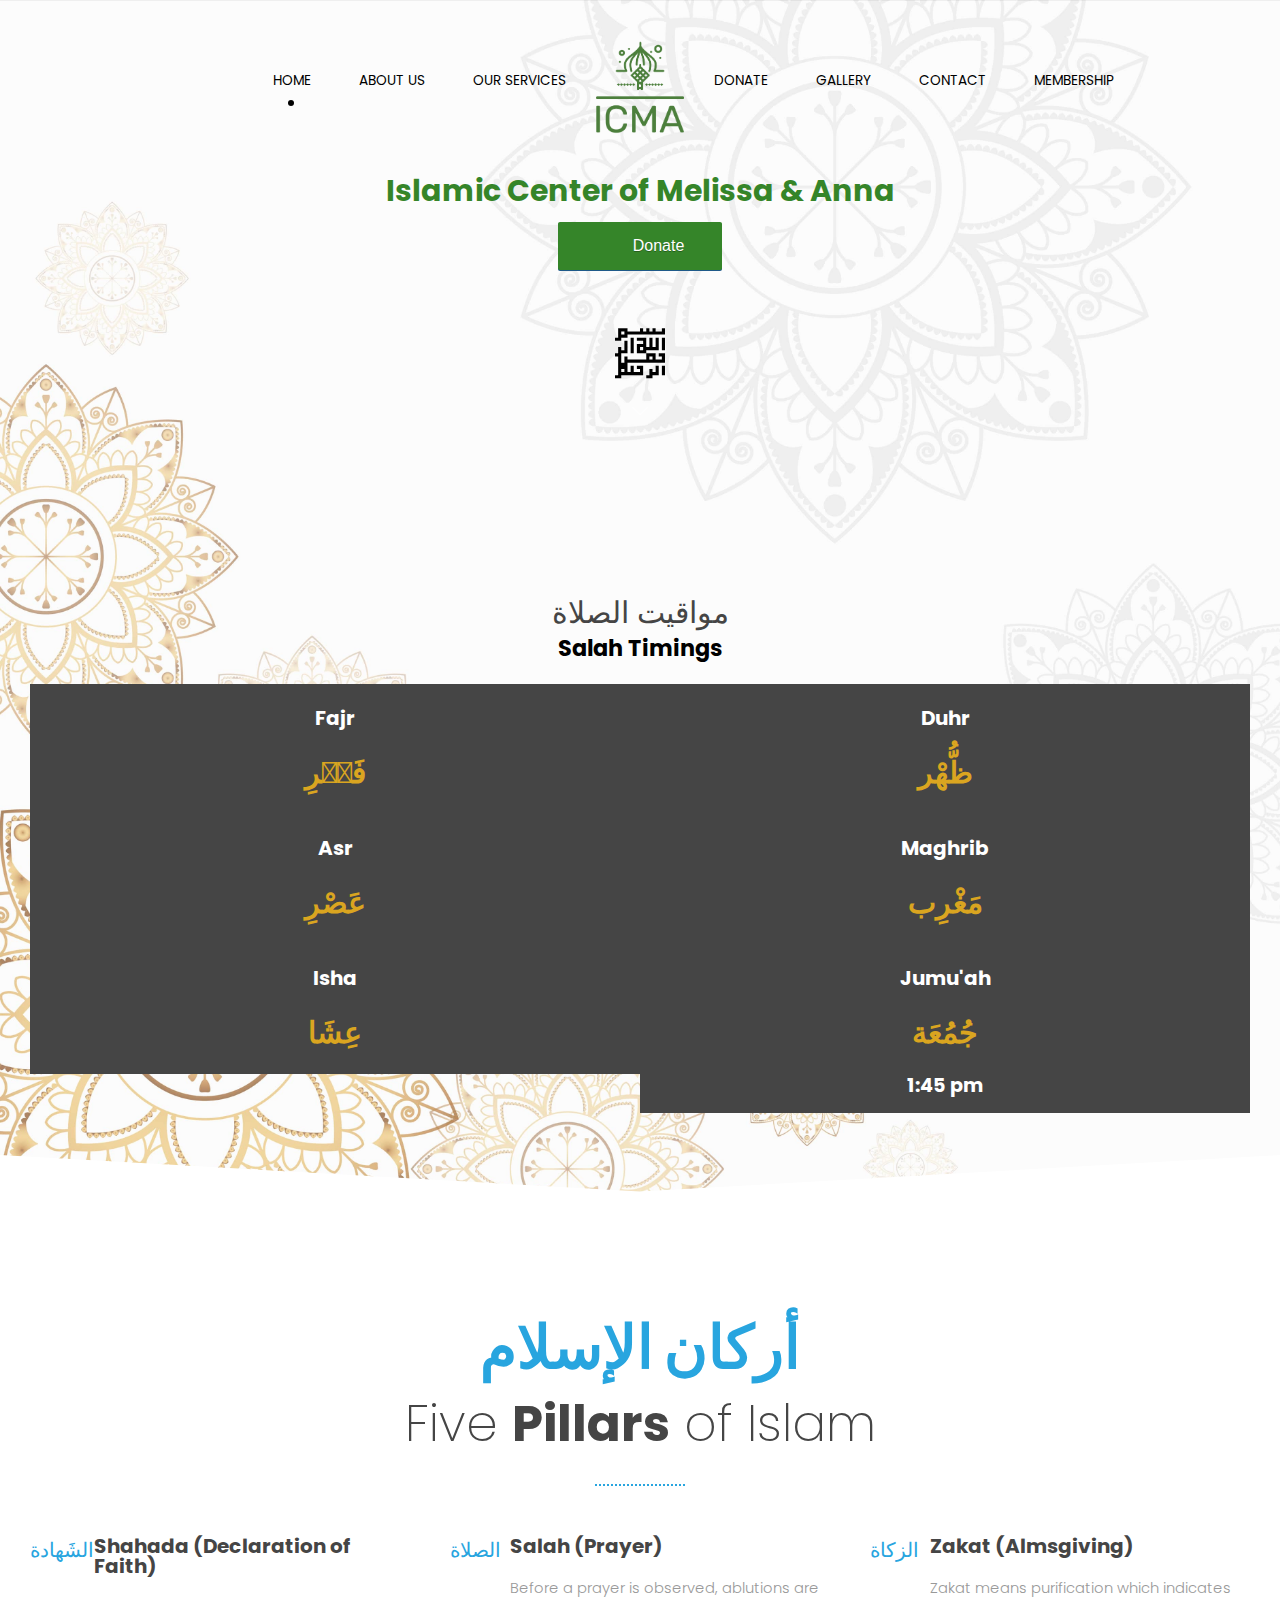
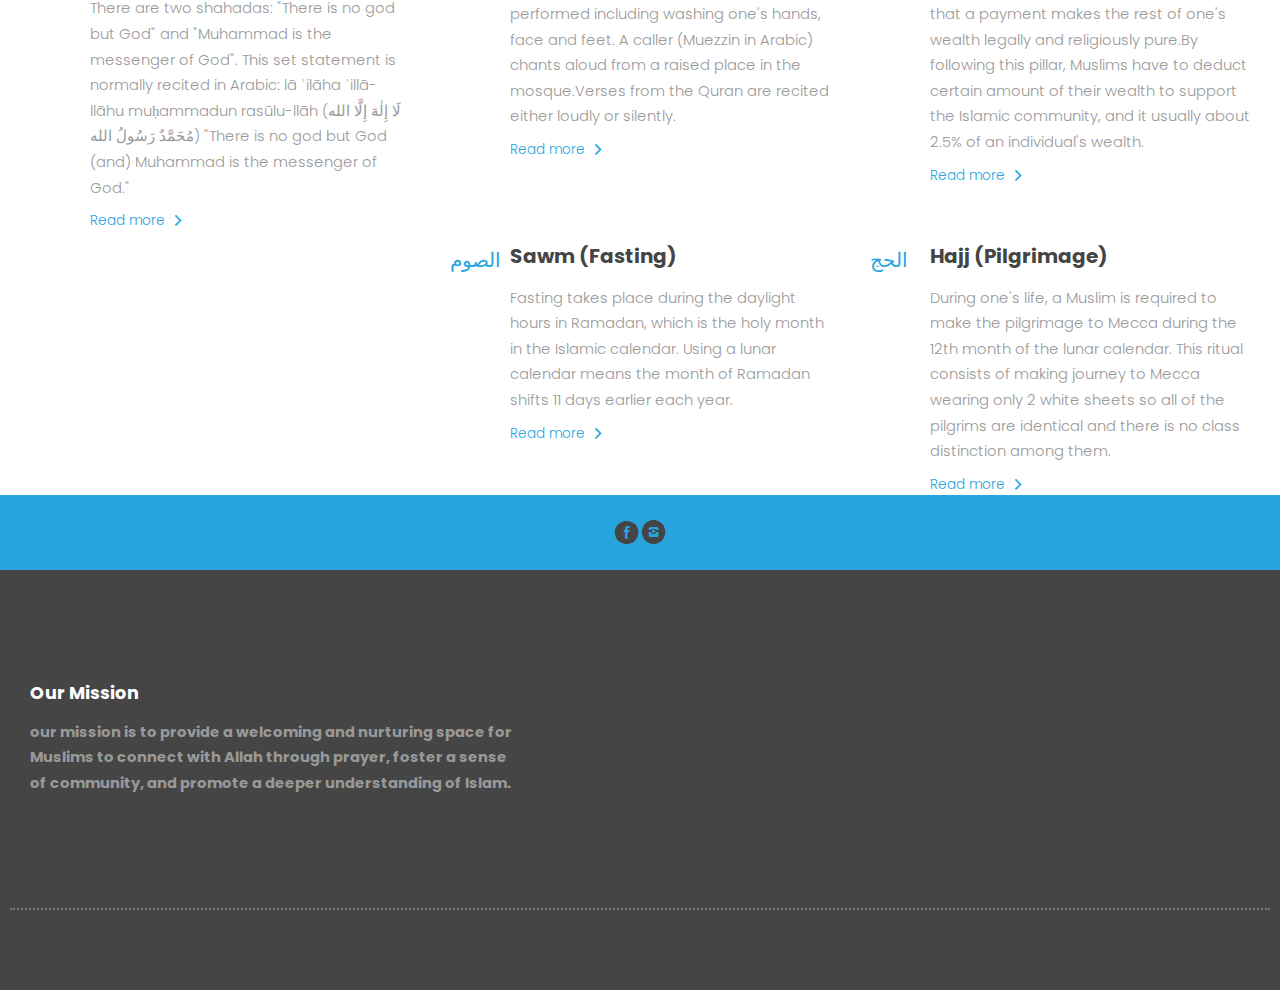
==== index.html @ ced84835 "Initial commit" ====
<!DOCTYPE html>
<html lang="en-US">
  <head>
    <meta charset="UTF-8" />
    <meta name="viewport" content="width=device-width, initial-scale=1.0" />
    <title>ICMA - Islamic Center of Melissa & Anna</title>
    <link rel="icon" type="image/png" href="img/logo-dark.png">
    <link rel="stylesheet" href="css/components.css" />
    <link rel="stylesheet" href="css/icons.css" />
    <link rel="stylesheet" href="css/responsee.css" />
    <link rel="stylesheet" href="owl-carousel/owl.carousel.css" />
    <link rel="stylesheet" href="owl-carousel/owl.theme.css" />
    <link rel="stylesheet" href="css/lightcase.css" />
    <!-- CUSTOM STYLE -->
    <link rel="stylesheet" href="css/template-style.css" />
    <link
      href="https://fonts.googleapis.com/css?family=Poppins:100,200,300,400,700,900&amp;subset=latin-ext"
      rel="stylesheet"
    />
    <script type="text/javascript" src="js/jquery-1.8.3.min.js"></script>
    <script type="text/javascript" src="js/jquery-ui.min.js"></script>
  </head>

  <body class="size-1280">
    <!-- HEADER -->
    <header role="banner" class="position-absolute">    
      <!-- Top Navigation -->
      <nav class="background-transparent background-primary-dott full-width sticky">          
        <!-- mobile version logo -->              
        <div class="logo hide-l hide-xl hide-xxl">
           <a href="index.html" class="logo">
            <!-- Logo Dark Version -->
            <img class="logo-dark" src="img/logo-dark.png" alt="">
          </a>
        </div>
        
        <div class="top-nav"> 

          <!-- left menu items -->
          <div class="top-nav left-menu">
             <ul class="right top-ul chevron">
                <li><a href="index.html">Home</a></li>
                <li><a href="about-us.html">About Us</a></li>
                <li><a href="services.html">Our Services</a></li>
             </ul>
          </div>
          
          <!-- logo -->
          <ul class="logo-menu">
            <a href="index.html" class="logo">
              <!-- Logo White Version -->
              <img class="logo-white" src="img/logo-dark.png" alt="">
              <!-- Logo Dark Version -->
              <img class="logo-dark" src="img/logo-dark.png" alt="">
            </a>
          </ul>
          
          <!-- right menu items -->
          <div class="top-nav right-menu">
             <ul class="top-ul chevron">
                <li><a href="donate.html">Donate</a></li>
                <li><a href="gallery.html">Gallery</a></li>
                <li><a href="contact.html">Contact</a></li>
                <li><a href="Membership.html">Membership</a></li>

             </ul> 
          </div>
        </div>
      </nav>
    </header>

    <!-- MAIN -->
    <main role="main">
      <!-- Header -->
      <header
        class=" section-small-padding background-image text-center"
        style="background-image: url(img/img-05.jpg)"
      >
     
      <h1
          class="
            text-green
            text-strong
            text-s-size-10
            text-m-size-20
            text-size-30
            margin-bottom-10 
            margin-top-130
          "
        >Islamic Center of Melissa & Anna
        </h1>

        <script type="text/javascript" defer src="https://donorbox.org/install-popup-button.js"></script><a class="dbox-donation-button" style="background: #358529 url(https://donorbox.org/images/red_logo.png) no-repeat 37px;color: #fff;text-decoration: none;font-family: Verdana,sans-serif;display: inline-block;font-size: 16px;padding: 15px 38px;padding-left: 75px;-webkit-border-radius: 2px;-moz-border-radius: 2px;border-radius: 2px;box-shadow: 0 1px 0 0 #1f5a89;text-shadow: 0 1px rgba(0, 0, 0, 0.3);" href="https://donorbox.org/masjid-building?default_interval=o&hide_donation_meter=true">Donate</a>

        <h1
          class="
            text-extra-thin
            text-black
            text-s-size-30
            text-m-size-40
            text-size-50
            margin-bottom-10 margin-top-50
          "
        >
        
        ﷽
        </h1>
        <p id="ayah" class="text-dark text-s-size-10
        text-m-size-20
        text-size-30">
        </p>
        <p id="demo"></p>
        <i
          class="slow icon-sli-arrow-down text-white margin-top-10 text-size-16"
        ></i>
        <!-- Image -->
        <img class="margin-top-130 center" />

          <!-- white full width arrow object -->
          <img class="arrow-object" src="img/arrow-object-white.svg" alt="">

        <!-- Section 1 -->
        <section
          class="section-small-padding background-transparent text-center"
        >
          <div class="line">
            <p class="text-size-30 text-m-size-40 text-s-size-10  text-dark">مواقيت الصلاة</p> 
            <h2
              class="text-strong text-size-10 text-m-size-20 margin-bottom-20"
            >
              Salah Timings
           

            </h2>
          </div>
          <div class="line">
            <div class="margin margin2x">
              <!-- Image 1 -->
              <a class="s-12 m-6 l-six margin-m-bottom-30  background-dark">
                <div class="image-with-hover-overlay ">
                  <div class="image-hover-overlay ">
                    <div class="image-hover-overlay-content padding">
                      <!-- Text -->
                      <p class="text-white text-strong text-size-20">Fajr</p>
                    </div>
                  </div>
                 
                  <p
                    class="text-white 
                    text-extra-strong 
                    text-size-30 
                    text-m-size-10 
                    text-s-size-5
                     text-gold
                      background-dark"
                  >
                  فَجۡرِ
                  </p>
                </div>
                <div class="margin-top">
                  <!-- Title -->
                  <h3 id="fajr" class="text-strong "></h3>
                </div>
              </a>

              <!-- Image 2 -->
              <a class="s-12 m-6 l-six margin-m-bottom-30 background-dark">
                <div class="image-with-hover-overlay">
                  <div class="image-hover-overlay background-dark">
                    <div class="image-hover-overlay-content padding">
                      <!-- Text -->
                      <p
                    class="text-white text-strong text-size-20"
                  >Duhr</p>
                    </div>
                  </div>
               
                  <p
                  class="text-white 
                  text-extra-strong 
                  text-size-30 
                  text-m-size-10 
                  text-s-size-5
                   text-gold
                    background-dark"
                >
                    ظُّهْر
                  </p>
                </div>
                <div class="margin-top">
                  <!-- Title -->
                  <h3 id="dhuhr" class="text-strong"></h3>
                </div>
              </a>

              <!-- Image 3 -->
              <a class="s-12 m-6 l-six margin-m-bottom-30 background-dark">
                <div class="image-with-hover-overlay">
                  <div class="image-hover-overlay background-dark">
                    <div class="image-hover-overlay-content padding">
                      <!-- Text -->
                      <p class="text-white text-strong text-size-20">Asr</p>
                    </div>
                  </div>
                
                  <p
                  class="text-white 
                  text-extra-strong 
                  text-size-30 
                  text-m-size-10 
                  text-s-size-5
                   text-gold
                    background-dark"
                >
                    عَصْرِ
                  </p>
                </div>
                <div class="margin-top">
                  <!-- Title -->
                  <h3 id="asr" class="text-strong"></h3>
                </div>
              </a>

              <!-- Image 4 -->
              <a class="s-12 m-6 l-six margin-m-bottom-30 background-dark">
                <div class="image-with-hover-overlay">
                  <div class="image-hover-overlay background-dark">
                    <div class="image-hover-overlay-content padding">
                      <!-- Text -->
                      <p class="text-white text-strong text-size-20">Maghrib</p>
                    </div>
                  </div>
                
                  <p
                  class="text-white 
                  text-extra-strong 
                  text-size-30 
                  text-m-size-10 
                  text-s-size-5
                   text-gold
                    background-dark"
                >
                    مَغْرِب
                  </p>
                </div>
                <div class="margin-top">
                  <!-- Title -->
                  <h3 id="maghrib" class="text-strong"></h3>
                </div>
              </a>

              <!-- Image 5 -->
              <a class="s-12 m-6 l-six margin-m-bottom-30 background-dark">
                <div class="image-with-hover-overlay">
                  <div class="image-hover-overlay background-dark">
                    <div class="image-hover-overlay-content padding">
                      <!-- Text -->
                      <p class="text-white text-strong text-size-20">Isha</p>
                    </div>
                  </div>
                  <!-- Photo 
                <img src="img/isha.png" />-->
                <p
                    class="text-white 
                    text-extra-strong 
                    text-size-30 
                    text-m-size-10 
                    text-s-size-5
                     text-gold
                      background-dark"
                  >
                    عِشَا
                  </p>
                </div>
                <div class="margin-top">
                  <!-- Title -->
                  <h3 id="isha" class="text-strong"></h3>
                </div>
              </a>
            <!-- Image 6 -->
            <a class="s-12 m-6 l-six margin-m-bottom-30 background-dark">
                <div class="image-with-hover-overlay">
                <div class="image-hover-overlay background-dark">
                    <div class="image-hover-overlay-content padding">
                    <!-- Text -->
                    <p class="text-white text-strong text-size-20">Jumu'ah</p>
                    </div>
                </div>
                <!-- Photo 
                <img src="img/isha.png" />-->
                <p
                    class="text-white 
                    text-extra-strong 
                    text-size-30 
                    text-m-size-10 
                    text-s-size-5
                     text-gold
                      background-dark"
                  >
                    جُمُعَة
                </p>
                </div>
                <div class="margin-top">
                <!-- Title -->
                <h3 id="" class="text-strong">1:45 pm</h3>
                </div>
            </a>

            </div>
          </div>
        </section>
      </header>
      <!-- Section 2 -->
      <section class="section-top-padding background-white">
        <div class="line text-center">
          <p class="text-extra-strong text-size-60 text-primary">
            أركان الإسلام
          </p>
          <h2 class="text-dark text-size-50 text-m-size-40">
            Five <b>Pillars</b> of Islam
          </h2>
          <hr
            class="
              break
              background-primary
              break-small break-center
              margin-bottom-50
            "
          />
        </div>
        <div class="line">
          <div class="margin2x">
            <div class="s-12 m-6 l-4 margin-bottom-60">
              <div class="float-left">
                <p class="text-size-20 text-primary">الشَهادة</p>
              </div>
              <div class="margin-left-60">
                <h3
                  class="
                    text-strong text-size-20 text-line-height-1
                    margin-bottom-20
                  "
                >
                  Shahada (Declaration of Faith)
                </h3>
                <p>
                  There are two shahadas: "There is no god but God" and
                  "Muhammad is the messenger of God". This set statement is
                  normally recited in Arabic: lā ʾilāha ʾillā-llāhu muḥammadun
                  rasūlu-llāh (لَا إِلٰهَ إِلَّا الله مُحَمَّدٌ رَسُولُ الله)
                  "There is no god but God (and) Muhammad is the messenger of
                  God."
                </p>
                <a
                  class="text-more-info text-primary"
                  href="https://en.wikipedia.org/wiki/Five_Pillars_of_Islam"
                  >Read more</a
                >
              </div>
            </div>
            <div class="s-12 m-6 l-4 margin-bottom-60">
              <div class="float-left">
                <p class="text-size-20 text-primary">الصلاة</p>
              </div>
              <div class="margin-left-60">
                <h3
                  class="
                    text-strong text-size-20 text-line-height-1
                    margin-bottom-20
                  "
                >
                  Salah (Prayer)
                </h3>
                <p>
                  Before a prayer is observed, ablutions are performed including
                  washing one's hands, face and feet. A caller (Muezzin in
                  Arabic) chants aloud from a raised place in the mosque.Verses
                  from the Quran are recited either loudly or silently.
                </p>
                <a
                  class="text-more-info text-primary"
                  href="https://en.wikipedia.org/wiki/Five_Pillars_of_Islam"
                  >Read more</a
                >
              </div>
            </div>
            <div class="s-12 m-6 l-4 margin-bottom-60">
              <div class="float-left">
                <p class="text-size-20 text-primary">الزكاة</p>
              </div>
              <div class="margin-left-60">
                <h3
                  class="
                    text-strong text-size-20 text-line-height-1
                    margin-bottom-20
                  "
                >
                  Zakat (Almsgiving)
                </h3>
                <p>
                  Zakat means purification which indicates that a payment makes
                  the rest of one's wealth legally and religiously pure.By
                  following this pillar, Muslims have to deduct certain amount
                  of their wealth to support the Islamic community, and it
                  usually about 2.5% of an individual's wealth.
                </p>
                <a class="text-more-info text-primary" href="/">Read more</a>
              </div>
            </div>
            <div class="s-12 m-6 l-4 margin-m-bottom-60">
              <div class="float-left">
                <p class="text-size-20 text-primary">الصوم</p>
              </div>
              <div class="margin-left-60">
                <h3
                  class="
                    text-strong text-size-20 text-line-height-1
                    margin-bottom-20
                  "
                >
                  Sawm (Fasting)
                </h3>
                <p>
                  Fasting takes place during the daylight hours in Ramadan,
                  which is the holy month in the Islamic calendar. Using a lunar
                  calendar means the month of Ramadan shifts 11 days earlier
                  each year.
                </p>
                <a class="text-more-info text-primary" href="/">Read more</a>
              </div>
            </div>
            <div class="s-12 m-6 l-4 margin-m-bottom-60">
              <div class="float-left">
                <p class="text-size-20 text-primary">الحج</p>
              </div>
              <div class="margin-left-60">
                <h3
                  class="
                    text-strong text-size-20 text-line-height-1
                    margin-bottom-20
                  "
                >
                  Hajj (Pilgrimage)
                </h3>
                <p>
                  During one's life, a Muslim is required to make the pilgrimage
                  to Mecca during the 12th month of the lunar calendar. This
                  ritual consists of making journey to Mecca wearing only 2
                  white sheets so all of the pilgrims are identical and there is
                  no class distinction among them.
                </p>
                <a class="text-more-info text-primary" href="/">Read more</a>
              </div>
            </div>
          </div>
        </div>
      </section>

     

  <!-- FOOTER -->
  <footer>
    <!-- Social -->
    <div class="background-primary padding text-center">
      <a href="https://www.facebook.com/annaislamiccenter">
        <i class="icon-facebook_circle text-size-25 text-dark"></i></a> 
     
        <a href="https://www.instagram.com/annaislamiccenter/">
        <i class="icon-instagram_circle text-size-25 text-dark"></i></a> 
      
       
        
     

      
            
    </div>
    <!-- Main Footer -->
    <section class="section background-dark">
      <div class="line"> 
        <div class="margin2x">
          <div class="s-12 m-6 l-3 xl-5">
             <h4 class="text-white text-strong">Our Mission</h4>
             <p>
               <b > our mission is to provide a welcoming and nurturing space for Muslims to connect with Allah through prayer, foster a sense of community, and promote a deeper understanding of Islam.
             </p>
          </div>
          <div class="s-12 m-6 l-3 xl-2">
            
          </div>
          <div class="s-12 m-6 l-3 xl-2">
            
          </div>
          <div class="s-12 m-6 l-3 xl-3">
          
          </div>
        </div>  
      </div>    
    </section>
    <div class="background-dark">
       <div class="line">
          <hr class="break margin-top-bottom-0" style="border-color: #777;">
       </div>
    </div>
    <!-- Bottom Footer -->
    <section class="padding-2x background-dark full-width">
      <div class="line">
        <div class="s-12 l-6">
        
        </div>
        <div class="s-12 l-6">
        </div>
      </div>  
    </section>
  </footer>
    <script type="text/javascript" src="js/responsee.js"></script>
    <script type="text/javascript" src="owl-carousel/owl.carousel.js"></script>
    <script type="text/javascript" src="js/template-scripts.js"></script>

    <script>
      
      function tConvert (time) {
  // Check correct time format and split into components
  time = time.toString ().match (/^([01]\d|2[0-3])(:)([0-5]\d)(:[0-5]\d)?$/) || [time];

  if (time.length > 1) { // If time format correct
    time = time.slice (1);  // Remove full string match value
    time[5] = +time[0] < 12 ? ' AM' : ' PM'; // Set AM/PM
    time[0] = +time[0] % 12 || 12; // Adjust hours
  }
  return time.join (''); // return adjusted time or original string
}


        async function fetchTime() {

                var surahNum =   getRandomInt(94,114)
                let response = await fetch('https://api.aladhan.com/v1/timingsByCity/27-05-2023?city=Plano&country=United+Sates&method=8');

        console.log(response.status); // 200
        console.log(response.statusText); // OK

                if (response.status === 200) {
                let data = await response.text();
                var parsed = JSON.parse(data)
               // console.log(parsed.data.timings) 
               
               
                var  timings = parsed.data.timings;
                let result = "";
       
      

                document.getElementById("fajr").innerHTML = tConvert(parsed.data.timings.Fajr);
                document.getElementById("dhuhr").innerHTML = tConvert(parsed.data.timings.Dhuhr);
                document.getElementById("asr").innerHTML = tConvert(parsed.data.timings.Asr);
                document.getElementById("maghrib").innerHTML = tConvert(parsed.data.timings.Maghrib);
                document.getElementById("isha").innerHTML =tConvert( parsed.data.timings.Isha);

                console.log(parsed.data.timings) 

               for (var i = 1; i < timings.length; i++) 
                   {
                     var jsonData = timings[i];
                     console.log(jsonData.text);
                     result = result.concat(jsonData.text );
                    }


          } }




      async function fetchSurah() {
     var surahNum =   getRandomInt(94,114)
  //  let response = await fetch('https://api.alquran.cloud/v1/surah/'+surahNum);

    let response = await fetch('https://api.alquran.cloud/v1/surah/'+surahNum+'/editions/quran-uthmani,en.asad');


    if (response.status === 200) {
        let data = await response.text();
        var parsed = JSON.parse(data);
         // OK
         console.log(parsed.data[0].ayahs)
        var parsedArabic = parsed.data[0].ayahs;
        var parsedEnglish = parsed.data[1].ayahs;
        console.log(parsedArabic);
        console.log(parsedEnglish);
      //var ayahs = parsed.data.ayahs;
     
    }
   
    
    let result = "";
        for (var i = 0; i < parsedArabic.length; i++) {
            console.log(parsedEnglish[i].text);
          
             if(i === 0)
             {
                result = result.concat( '<br>' +parsedArabic[i].text.slice(38) ) ;
             }
             else
             {
             result = result.concat( '<br>' +parsedArabic[i].text ) ;
             }
             result = result.concat( '<br>' +parsedEnglish[i].text ) ;
            }


             document.getElementById("ayah").innerHTML = result  ;
        }
       


        fetchSurah();
        fetchTime();

function getRandomInt(min, max) {
  min = Math.ceil(min);
  max = Math.floor(max);
  return Math.floor(Math.random() * (max - min) + min); // The maximum is exclusive and the minimum is inclusive
}



      
    </script>
  </body>
</html>
---- css/components.css ----
/*
 * Components CSS - v7 - 2020-09-30
 * https://www.myresponsee.com
 * Copyright 2020, Vision Design - graphic zoo
 * Free to use under the MIT license.
 * 
 * Components CSS includes Tabs, Custom forms, Tooltips, Buttons, Timelines, Modals, Accordions
*/
/* Tabs */
.tab-item {
  background: none repeat scroll 0 0 #fff;
  display: none;
  padding: 1.25rem 0;
}
.tab-item.tab-active {
  display: block;
}
.tab-content > .tab-label {
  display: none;
}
.tab-nav > .tab-label {
  float:left;
}
a.tab-label, a.tab-label:link, a.tab-label:visited, a.tab-label:hover {
  background: none repeat scroll 0 0 #262626;
  color: #fff;
  margin-right: 1px;
  padding: 0.625rem 1.25rem;
  transition: background 0.20s linear 0s;
  -o-transition: background 0.20s linear 0s;
  -ms-transition: background 0.20s linear 0s;
  -moz-transition: background 0.20s linear 0s;
  -webkit-transition: background 0.20s linear 0s;
}
a.tab-label:hover,a.tab-label.active-btn {
  background: none repeat scroll 0 0 #999;
}
.tab-label.active-btn {
  cursor: default;
}
.tab-content {
  text-align: left;
}
@media screen and (max-width:768px) {    
  .tab-nav > .tab-label {
    margin: 0.5px 0;
    width: 100%;
  }
}
/* Custom forms */
form.customform input, form.customform select, form.customform textarea, form.customform button {
 font-size:0.9rem;
 font-family:inherit;
 margin-bottom:1.25rem;
} 
form.customform input, form.customform select {height: 2.7rem;}
form.customform input, form.customform textarea, form.customform select { 
 background: none repeat scroll 0 0 #F5F5F5;
 transition: background 0.20s linear 0s;
 -o-transition: background 0.20s linear 0s;
 -ms-transition: background 0.20s linear 0s;
 -moz-transition: background 0.20s linear 0s;
 -webkit-transition: background 0.20s linear 0s;
}
form.customform input:hover, form.customform textarea:hover, form.customform select:hover, form.customform input:focus, form.customform textarea:focus, form.customform select:focus {background: none repeat scroll 0 0 #fff;}
form.customform input, form.customform textarea, form.customform select {
 background: none repeat scroll 0 0 #F5F5F5;
 border: 1px solid #E0E0E0;
 padding: 0.625rem;
 width: 100%;
}
form.customform input[type="file"] {
 border: 1px solid #E0E0E0;
 height: auto;
 max-height: 2.7rem;
 min-height: 2.7rem;
 padding: 0.4rem;
 width: 100%;
}
form.customform input[type="radio"], form.customform input[type="checkbox"] {
 margin-right: 0.625rem;
 width:auto;
 padding:0;
 height:auto;
}
form.customform option {padding: 0.625rem;}
form.customform select[multiple="multiple"] {height: auto;}
form.customform button {
 width: 100%;
 background: none repeat scroll 0 0 #152732;
 border: 0 none;
 color: #fff;
 height: 2.7rem;
 padding: 0.625rem;
 cursor:pointer;
 width: 100%;
 transition: background 0.20s linear 0s;
 -o-transition: background 0.20s linear 0s;
 -ms-transition: background 0.20s linear 0s;
 -moz-transition: background 0.20s linear 0s;
 -webkit-transition: background 0.20s linear 0s;
}
/* Tooltip */
a.tooltip-container,.tooltip-container {
  border-bottom:1px dotted;
  border-bottom-color: color;
  cursor: help;
  font-weight: 600;
}
a .tooltip-content,.tooltip-content {
  background: #152732 none repeat scroll 0 0;
  color: #fff!important;
  border-radius: 3px;
  display: none;
  font-size: 0.8rem;
  font-weight: normal;
  line-height: 1.3rem;
  margin-top: -1.25rem;
  max-width: 300px;
  padding: 0.625rem;
  position: absolute;
  z-index: 10;
}
.tooltip-content::after {
  border-left: 9px solid transparent;
  border-right: 9px solid transparent;
  border-top: 7px solid #152732;
  bottom: -5px;
  clear: both;
  content: "";
  height: 0;
  left: 50%;
  margin-left: -5px;
  position: absolute;
  width: 0;
}
a.tooltip-content.tooltip-bottom,.tooltip-content.tooltip-bottom {
  margin-top: 1.25rem;
}
.tooltip-content.tooltip-bottom::after {
  border-left: 9px solid transparent;
  border-right: 9px solid transparent;
  border-top: 0;
  border-bottom: 7px solid #152732;
  top: -5px;
}
/* Buttons */
.button,a.button,a.button:link,a.button:active,a.button:visited {
  background: #777 none repeat scroll 0 0;
  border: 0;
  color: #fff;
  cursor: pointer;
  display: inline-block;
  font-size: 0.85rem;
  padding: 0.825rem 1rem;
  text-align: center;
  transition: all 0.20s linear 0s;
  -o-transition: all 0.20s linear 0s;
  -ms-transition: all 0.20s linear 0s;
  -moz-transition: all 0.20s linear 0s;
  -webkit-transition: all 0.20s linear 0s;
}
.button.rounded-btn {
  border-radius: 4px;
}
.button.rounded-full-btn {
  border-radius: 100px;
}
.button:hover {
  box-shadow: 0 0 10px 100px rgba(255,255,255,0.15) inset;
  color: #fff;
}
.button.secondary-btn,a.button.secondary-btn,a.button.secondary-btn:link,a.button.secondary-btn:active,a.button.secondary-btn:visited {
  background: #444 none repeat scroll 0 0;
}
.button.cancel-btn,a.button.cancel-btn,a.button.cancel-btn:link,a.button.cancel-btn:active,a.button.cancel-btn:visited {
  background: #dc003a none repeat scroll 0 0;
}
.button.submit-btn,a.button.submit-btn,a.button.submit-btn:link,a.button.submit-btn:active,a.button.submit-btn:visited {
  background: #b4bf04 none repeat scroll 0 0;
}
.button.reload-btn,a.button.reload-btn,a.button.reload-btn:link,a.button.reload-btn:active,a.button.reload-btn:visited {
  background: #ff9800 none repeat scroll 0 0;
}
.button.disabled-btn {
  cursor: not-allowed!important;
  opacity: 0.2;
}
.button i {
  background: rgba(0, 0, 0, 0.1) none repeat scroll 0 0;
  border-radius: 27px;
  color: #fff!important;
  display: inline-block;
  font-size: 0.8rem;
  height: 27px;
  line-height: 27px;
  margin-right: 5px;
  width: 27px;
  transition: all 0.20s linear 0s;
  -o-transition: all 0.20s linear 0s;
  -ms-transition: all 0.20s linear 0s;
  -moz-transition: all 0.20s linear 0s;
  -webkit-transition: all 0.20s linear 0s;
}
.button:hover > i {
  background: rgba(0, 0, 0, 0.06) none repeat scroll 0 0;
}
.grid .button {
  width: 100%;
}
/* Accordion */
.accordion-title { 
  font-size: 1.1rem;
  padding: 15px;
  cursor: pointer;
  transition: background 0.2s;
  margin: 5px 0;
  border-radius: 3px;
  font-size: 1.2rem;
  color: #152732;
  background: #eee;
}
.accordion-content {
  display: none;
  padding: 15px;
  border: 1px solid #eee;
}
.accordion-title::before {
  content: "\f005";
  font-family: "mfg";
  margin-right: 10px;
  font-size: 12px;
  width: 17px;
  height: 17px;
  line-height: 15px;
  text-align: center;
  border-radius: 17px;
  display: inline-block;
  color: #fff;
  position: relative;
  top: -1px;
  border: 2px solid #fff;
  transform: rotate(0deg);
  transition:all 0.2s ease-in-out;
  -moz-transition:all 0.2s ease-in-out;
  -webkit-transition:all 0.2s ease-in-out;
}
.active-accordion-section > .accordion-title::before {
  transform: rotate(180deg);
}
/* Modal */
.modal {
  display: none;
  margin-top: -100%;    
  background: #fff;
  padding: 20px;
  height: auto;
  position: absolute;
  z-index: 2;
  transition:all 0.3s ease-in-out;
  -moz-transition:all 0.3s ease-in-out;
  -webkit-transition:all 0.3s ease-in-out;
}
.modal.active-modal {
  margin-top: 0;
  width: 100%;
}
.modal-content {
  position: relative;
  width: 100%;
  max-width: 1140px;
  margin: 0 auto;
  clear: left;
  overflow-x: hidden;
  height: 100%;
  overflow-y: auto;
}
.modal-content::after {
  clear:both;
  content: ".";
  display:block;
  height:0;
  line-height:0;
  overflow:hidden;
  visibility:hidden;
}
.modal-wrap {
  background: rgba(0,0,0,0.6);
  position: fixed;
  top: 0;
  bottom: 0;
  left: 0;
  right: 0;
  padding: 20px;  
  z-index: 1000;
}
body.modal-active {
  overflow: hidden !important;
}
.modal-close-button, .modal-button  {
  cursor: pointer;
}
.modal-close {
  position: fixed;
  cursor: pointer;
  top: 0;
  bottom: 0;
  left: 0;
  right: 0;
  z-index: 1;
}
.modal-close-icon i {
  color: #ccc;
  font-size: 17px;
}
.modal-close-icon {
  position: absolute;
  right: 10px;
  top: 6px;
  cursor: pointer;
}
/* Timeline */
.timeline-container {
  width: 100%;
  margin: 0 auto;
  position: relative;
  padding: 20px 0;
}
.timeline-container::before {
  content: '';
  position: absolute;
  top: 0;
  left: 18px;
  height: 100%;
  width: 4px;
  background: #eeeeee;
}
@media only screen and (min-width: 1170px) {
  .timeline-container::before {
    left: 50%;
    margin-left: -2px;
  }
}
.timeline-block {
  position: relative;
  margin: 2rem 0;
  clear: both;
}
.timeline-block:after {
  clear:both;
  content: ".";
  display:block;
  height:0;
  line-height:0;
  overflow:hidden;
  visibility:hidden;
}
.timeline-block:first-child {
  margin-top: 0;
}
.timeline-block:last-child {
  margin-bottom: 0;
}
@media only screen and (min-width: 1170px) {
  .timeline-block {
    margin: 4em 0;
  }
  .timeline-block:first-child {
    margin-top: 0;
  }
  .timeline-block:last-child {
    margin-bottom: 0;
  }
}
.timeline-icon {
  background: #B4BF04;	
  position: absolute;
  top: 0;
  left: 0;
  width: 40px;
  height: 40px;
  border-radius: 50%;
  line-height: 40px;
  text-align: center;
}
.timeline-icon i {
  color: #fff;
  font-size: 1rem;
}
@media only screen and (min-width: 1141px) {
  .timeline-icon {
    width: 60px;
    height: 60px;
    left: 50%;
    margin-left: -30px;
    line-height: 60px;
  }
  .timeline-icon i {
    font-size: 2rem;
  }
}
.timeline-content {
  position: relative;
  margin-left: 60px;
  background: #f5f5f5;
  border-radius: 0.25rem;
  padding: 1em;
  text-align: left;
}
.timeline-content:after {
  content: "";
  display: table;
  clear: both;
}
.timeline-content .timeline-date {
  display: inline-block;
  float: left;
  font-size: 1.5rem;
  color: #333;
}
.timeline-content::before {
  content: '';
  position: absolute;
  top: 16px;
  right: 100%;
  height: 0;
  width: 0;
  border: 11px solid transparent;
  border-right: 11px solid #f5f5f5;
}
.timeline-icon img {
  top: 0px;
  min-height: 100%;
  min-width: 100%;
  width: auto;
}
.timeline-icon {
  overflow: hidden;
}
@media only screen and (min-width: 1141px) {
  .timeline-content {
    margin-left: 0;
    padding: 15px;
    width: 45%;
    text-align: right;
  }
  .timeline-content .timeline-date {
    position: absolute;
    width: 100%;
    left: 121%;
    top: 0;
    text-align: left;
  }
  .timeline-content::before {
    left: 100%;
    border-left: 11px solid #f5f5f5;
    border-right: 0;
  }
  .timeline-block:nth-child(even) .timeline-content {
    float: right;
    text-align: left;
  }
  .timeline-block:nth-child(even) .timeline-content::before {
    top: 24px;
    left: auto;
    right: 100%;
    border-color: transparent;   
    border-right: 11px solid #f5f5f5;
  }
  .timeline-block:nth-child(even) .timeline-content .timeline-date {
    left: auto;
    right: 121%;
    text-align: right;
  } 
}
---- css/icons.css ----
/* Icon font - MFG labs */
@font-face {
  font-family: 'mfg';
    src: url('../font/mfglabsiconset-webfont.eot');
    src: url('../font/mfglabsiconset-webfont.svg#mfg_labs_iconsetregular') format('svg'),
   		   url('../font/mfglabsiconset-webfont.eot?#iefix') format('embedded-opentype'),
         url('../font/mfglabsiconset-webfont.woff') format('woff'),
         url('../font/mfglabsiconset-webfont.ttf') format('truetype');
    font-weight: normal;
    font-style: normal;
}

.icon-cloud,
.icon-at,
.icon-plus,
.icon-minus,
.icon-arrow_up,
.icon-arrow_down,
.icon-arrow_right,
.icon-arrow_left,
.icon-chevron_down,
.icon-chevron_up,
.icon-chevron_right,
.icon-chevron_left,
.icon-reorder,
.icon-list,
.icon-reorder_square,
.icon-reorder_square_line,
.icon-coverflow,
.icon-coverflow_line,
.icon-pause,
.icon-play,
.icon-step_forward,
.icon-step_backward,
.icon-fast_forward,
.icon-fast_backward,
.icon-cloud_upload,
.icon-cloud_download,
.icon-data_science,
.icon-data_science_black,
.icon-globe,
.icon-globe_black,
.icon-math_ico,
.icon-math,
.icon-math_black,
.icon-paperplane_ico,
.icon-paperplane,
.icon-paperplane_black,
.icon-color_balance,
.icon-star,
.icon-star_half,
.icon-star_empty,
.icon-star_half_empty,
.icon-reload,
.icon-heart,
.icon-heart_broken,
.icon-hashtag,
.icon-reply,
.icon-retweet,
.icon-signin,
.icon-signout,
.icon-download,
.icon-upload,
.icon-placepin,
.icon-display_screen,
.icon-tablet,
.icon-smartphone,
.icon-connected_object,
.icon-lock,
.icon-unlock,
.icon-camera,
.icon-isight,
.icon-video_camera,
.icon-random,
.icon-message,
.icon-discussion,
.icon-calendar,
.icon-ringbell,
.icon-movie,
.icon-mail,
.icon-pen,
.icon-settings,
.icon-measure,
.icon-vector,
.icon-vector_pen,
.icon-mute_on,
.icon-mute_off,
.icon-home,
.icon-sheet,
.icon-arrow_big_right,
.icon-arrow_big_left,
.icon-arrow_big_down,
.icon-arrow_big_up,
.icon-dribbble_circle,
.icon-dribbble,
.icon-facebook_circle,
.icon-facebook,
.icon-git_circle_alt,
.icon-git_circle,
.icon-git,
.icon-octopus,
.icon-twitter_circle,
.icon-twitter,
.icon-google_plus_circle,
.icon-google_plus,
.icon-linked_in_circle,
.icon-linked_in,
.icon-instagram,
.icon-instagram_circle,
.icon-mfg_icon,
.icon-xing,
.icon-xing_circle,
.icon-mfg_icon_circle,
.icon-user,
.icon-user_male,
.icon-user_female,
.icon-users,
.icon-file_open,
.icon-file_close,
.icon-file_alt,
.icon-file_close_alt,
.icon-attachment,
.icon-check,
.icon-cross_mark,
.icon-cancel_circle,
.icon-check_circle,
.icon-magnifying,
.icon-inbox,
.icon-clock,
.icon-stopwatch,
.icon-hourglass,
.icon-trophy,
.icon-unlock_alt,
.icon-lock_alt,
.icon-arrow_doubled_right,
.icon-arrow_doubled_left,
.icon-arrow_doubled_down,
.icon-arrow_doubled_up,
.icon-link,
.icon-warning,
.icon-warning_alt,
.icon-magnifying_plus,
.icon-magnifying_minus,
.icon-white_question,
.icon-black_question,
.icon-stop,
.icon-share,
.icon-eye,
.icon-trash_can,
.icon-hard_drive,
.icon-information_black,
.icon-information_white,
.icon-printer,
.icon-letter,
.icon-soundcloud,
.icon-soundcloud_circle,
.icon-anchor,
.icon-female_sign,
.icon-male_sign,
.icon-joystick,
.icon-high_voltage,
.icon-fire,
.icon-newspaper,
.icon-chart,
.icon-spread,
.icon-spinner_1,
.icon-spinner_2,
.icon-chart_alt,
.icon-label,
.icon-brush,
.icon-refresh,
.icon-node,
.icon-node_2,
.icon-node_3,
.icon-link_2_nodes,
.icon-link_3_nodes,
.icon-link_loop_nodes,
.icon-node_size,
.icon-node_color,
.icon-layout_directed,
.icon-layout_radial,
.icon-layout_hierarchical,
.icon-node_link_direction,
.icon-node_link_short_path,
.icon-node_cluster,
.icon-display_graph,
.icon-node_link_weight,
.icon-more_node_links,
.icon-node_shape,
.icon-node_icon,
.icon-node_text,
.icon-node_link_text,
.icon-node_link_color,
.icon-node_link_shape,
.icon-credit_card,
.icon-disconnect,
.icon-graph,
.icon-new_user {
  font-family: 'mfg';
  font-style: normal;
  font-variant: normal;
  font-weight: normal;
  color:#e3e3e3;
  speak: none; 
  text-transform: none;
  /* Better Font Rendering =========== */
  -webkit-font-smoothing: antialiased;
  -moz-osx-font-smoothing: grayscale;
}
.icon2x {font-size: 2rem;}
.icon3x {font-size: 3rem;}

.icon-cloud:before { content: "\2601"; }
.icon-at:before { content: "\0040"; }
.icon-plus:before { content: "\002B"; }
.icon-minus:before { content: "\2212"; }
.icon-arrow_up:before { content: "\2191"; }
.icon-arrow_down:before { content: "\2193"; }
.icon-arrow_right:before { content: "\2192"; }
.icon-arrow_left:before { content: "\2190"; }
.icon-chevron_down:before { content: "\f004"; }
.icon-chevron_up:before { content: "\f005"; }
.icon-chevron_right:before { content: "\f006"; }
.icon-chevron_left:before { content: "\f007"; }
.icon-reorder:before { content: "\f008"; }
.icon-list:before { content: "\f009"; }
.icon-reorder_square:before { content: "\f00a"; }
.icon-reorder_square_line:before { content: "\f00b"; }
.icon-coverflow:before { content: "\f00c"; }
.icon-coverflow_line:before { content: "\f00d"; }
.icon-pause:before { content: "\f00e"; }
.icon-play:before { content: "\f00f"; }
.icon-step_forward:before { content: "\f010"; }
.icon-step_backward:before { content: "\f011"; }
.icon-fast_forward:before { content: "\f012"; }
.icon-fast_backward:before { content: "\f013"; }
.icon-cloud_upload:before { content: "\f014"; }
.icon-cloud_download:before { content: "\f015"; }
.icon-data_science:before { content: "\f016"; }
.icon-data_science_black:before { content: "\f017"; }
.icon-globe:before { content: "\f018"; }
.icon-globe_black:before { content: "\f019"; }
.icon-math_ico:before { content: "\f01a"; }
.icon-math:before { content: "\f01b"; }
.icon-math_black:before { content: "\f01c"; }
.icon-paperplane_ico:before { content: "\f01d"; }
.icon-paperplane:before { content: "\f01e"; }
.icon-paperplane_black:before { content: "\f01f"; }
.icon-color_balance:before { content: "\f020"; }
.icon-star:before { content: "\2605"; }
.icon-star_half:before { content: "\f022"; }
.icon-star_empty:before { content: "\2606"; }
.icon-star_half_empty:before { content: "\f024"; }
.icon-reload:before { content: "\f025"; }
.icon-heart:before { content: "\2665"; }
.icon-heart_broken:before { content: "\f028"; }
.icon-hashtag:before { content: "\f029"; }
.icon-reply:before { content: "\f02a"; }
.icon-retweet:before { content: "\f02b"; }
.icon-signin:before { content: "\f02c"; }
.icon-signout:before { content: "\f02d"; }
.icon-download:before { content: "\f02e"; }
.icon-upload:before { content: "\f02f"; }
.icon-placepin:before { content: "\f031"; }
.icon-display_screen:before { content: "\f032"; }
.icon-tablet:before { content: "\f033"; }
.icon-smartphone:before { content: "\f034"; }
.icon-connected_object:before { content: "\f035"; }
.icon-lock:before { content: "\F512"; }
.icon-unlock:before { content: "\F513"; }
.icon-camera:before { content: "\F4F7"; }
.icon-isight:before { content: "\f039"; }
.icon-video_camera:before { content: "\f03a"; }
.icon-random:before { content: "\f03b"; }
.icon-message:before { content: "\F4AC"; }
.icon-discussion:before { content: "\f03d"; }
.icon-calendar:before { content: "\F4C5"; }
.icon-ringbell:before { content: "\f03f"; }
.icon-movie:before { content: "\f040"; }
.icon-mail:before { content: "\2709"; }
.icon-pen:before { content: "\270F"; }
.icon-settings:before { content: "\9881"; }
.icon-measure:before { content: "\f044"; }
.icon-vector:before { content: "\f045"; }
.icon-vector_pen:before { content: "\2712"; }
.icon-mute_on:before { content: "\f047"; }
.icon-mute_off:before { content: "\f048"; }
.icon-home:before { content: "\2302"; }
.icon-sheet:before { content: "\f04a"; }
.icon-arrow_big_right:before { content: "\21C9"; }
.icon-arrow_big_left:before { content: "\21C7"; }
.icon-arrow_big_down:before { content: "\21CA"; }
.icon-arrow_big_up:before { content: "\21C8"; }
.icon-dribbble_circle:before { content: "\f04f"; }
.icon-dribbble:before { content: "\f050"; }
.icon-facebook_circle:before { content: "\f051"; }
.icon-facebook:before { content: "\f052"; }
.icon-git_circle_alt:before { content: "\f053"; }
.icon-git_circle:before { content: "\f054"; }
.icon-git:before { content: "\f055"; }
.icon-octopus:before { content: "\f056"; }
.icon-twitter_circle:before { content: "\f057"; }
.icon-twitter:before { content: "\f058"; }
.icon-google_plus_circle:before { content: "\f059"; }
.icon-google_plus:before { content: "\f05a"; }
.icon-linked_in_circle:before { content: "\f05b"; }
.icon-linked_in:before { content: "\f05c"; }
.icon-instagram:before { content: "\f05d"; }
.icon-instagram_circle:before { content: "\f05e"; }
.icon-mfg_icon:before { content: "\f05f"; }
.icon-xing:before { content: "\F532"; }
.icon-xing_circle:before { content: "\F533"; }
.icon-mfg_icon_circle:before { content: "\f060"; }
.icon-user:before { content: "\f061"; }
.icon-user_male:before { content: "\f062"; }
.icon-user_female:before { content: "\f063"; }
.icon-users:before { content: "\f064"; }
.icon-file_open:before { content: "\F4C2"; }
.icon-file_close:before { content: "\f067"; }
.icon-file_alt:before { content: "\f068"; }
.icon-file_close_alt:before { content: "\f069"; }
.icon-attachment:before { content: "\f06a"; }
.icon-check:before { content: "\2713"; }
.icon-cross_mark:before { content: "\274C"; }
.icon-cancel_circle:before { content: "\F06E"; }
.icon-check_circle:before { content: "\f06d"; }
.icon-magnifying:before { content: "\F50D"; }
.icon-inbox:before { content: "\f070"; }
.icon-clock:before { content: "\23F2"; }
.icon-stopwatch:before { content: "\23F1"; }
.icon-hourglass:before { content: "\231B"; }
.icon-trophy:before { content: "\f074"; }
.icon-unlock_alt:before { content: "\F075"; }
.icon-lock_alt:before { content: "\F510"; }
.icon-arrow_doubled_right:before { content: "\21D2"; }
.icon-arrow_doubled_left:before { content: "\21D0"; }
.icon-arrow_doubled_down:before { content: "\21D3"; }
.icon-arrow_doubled_up:before { content: "\21D1"; }
.icon-link:before { content: "\f07B"; }
.icon-warning:before { content: "\2757"; }
.icon-warning_alt:before { content: "\2755"; }
.icon-magnifying_plus:before { content: "\f07E"; }
.icon-magnifying_minus:before { content: "\f07F"; }
.icon-white_question:before { content: "\2754"; }
.icon-black_question:before { content: "\2753"; }
.icon-stop:before { content: "\f080"; }
.icon-share:before { content: "\f081"; }
.icon-eye:before { content: "\f082"; }
.icon-trash_can:before { content: "\f083"; }
.icon-hard_drive:before { content: "\f084"; }
.icon-information_black:before { content: "\f085"; }
.icon-information_white:before { content: "\f086"; }
.icon-printer:before { content: "\f087"; }
.icon-letter:before { content: "\f088"; }
.icon-soundcloud:before { content: "\f089"; }
.icon-soundcloud_circle:before { content: "\f08A"; }
.icon-anchor:before { content: "\2693"; }
.icon-female_sign:before { content: "\2640"; }
.icon-male_sign:before { content: "\2642"; }
.icon-joystick:before { content: "\F514"; }
.icon-high_voltage:before { content: "\26A1"; }
.icon-fire:before { content: "\F525"; }
.icon-newspaper:before { content: "\F4F0"; }
.icon-chart:before { content: "\F526"; }
.icon-spread:before { content: "\F527"; }
.icon-spinner_1:before { content: "\F528"; }
.icon-spinner_2:before { content: "\F529"; }
.icon-chart_alt:before { content: "\F530"; }
.icon-label:before { content: "\F531"; }
.icon-brush:before { content: "\E000"; }
.icon-refresh:before { content: "\E001"; }
.icon-node:before { content: "\E002"; }
.icon-node_2:before { content: "\E003"; }
.icon-node_3:before { content: "\E004"; }
.icon-link_2_nodes:before { content: "\E005"; }
.icon-link_3_nodes:before { content: "\E006"; }
.icon-link_loop_nodes:before { content: "\E007"; }
.icon-node_size:before { content: "\E008"; }
.icon-node_color:before { content: "\E009"; }
.icon-layout_directed:before { content: "\E010"; }
.icon-layout_radial:before { content: "\E011"; }
.icon-layout_hierarchical:before { content: "\E012"; }
.icon-node_link_direction:before { content: "\E013"; }
.icon-node_link_short_path:before { content: "\E014"; }
.icon-node_cluster:before { content: "\E015"; }
.icon-display_graph:before { content: "\E016"; }
.icon-node_link_weight:before { content: "\E017"; }
.icon-more_node_links:before { content: "\E018"; }
.icon-node_shape:before { content: "\E00A"; }
.icon-node_icon:before { content: "\E00B"; }
.icon-node_text:before { content: "\E00C"; }
.icon-node_link_text:before { content: "\E00D"; }
.icon-node_link_color:before { content: "\E00E"; }
.icon-node_link_shape:before { content: "\E00F"; }
.icon-credit_card:before { content: "\F4B3"; }
.icon-disconnect:before { content: "\F534"; }
.icon-graph:before { content: "\F535"; }
.icon-new_user:before { content: "\F536"; }


/* Icon font - Simple Line Icons */
@font-face {
  font-family: 'sli';
  src: url('../font/Simple-Line-Icons.eot?v=2.2.2');
  src: url('../font/Simple-Line-Icons.eot?v=2.2.2#iefix') format('embedded-opentype'), url('../font/Simple-Line-Icons.ttf?v=2.2.2') format('truetype'), url('../font/Simple-Line-Icons.woff2?v=2.2.2') format('woff2'), url('../font/Simple-Line-Icons.woff?v=2.2.2') format('woff'), url('../font/Simple-Line-Icons.svg?v=2.2.2#simple-line-icons') format('svg');
  font-weight: normal;
  font-style: normal;
}

.icon-sli-user,
.icon-sli-people,
.icon-sli-user-female,
.icon-sli-user-follow,
.icon-sli-user-following,
.icon-sli-user-unfollow,
.icon-sli-login,
.icon-sli-logout,
.icon-sli-emotsmile,
.icon-sli-phone,
.icon-sli-call-end,
.icon-sli-call-in,
.icon-sli-call-out,
.icon-sli-map,
.icon-sli-location-pin,
.icon-sli-direction,
.icon-sli-directions,
.icon-sli-compass,
.icon-sli-layers,
.icon-sli-menu,
.icon-sli-list,
.icon-sli-options-vertical,
.icon-sli-options,
.icon-sli-arrow-down,
.icon-sli-arrow-left,
.icon-sli-arrow-right,
.icon-sli-arrow-up,
.icon-sli-arrow-up-circle,
.icon-sli-arrow-left-circle,
.icon-sli-arrow-right-circle,
.icon-sli-arrow-down-circle,
.icon-sli-check,
.icon-sli-clock,
.icon-sli-plus,
.icon-sli-minus,
.icon-sli-close,
.icon-sli-organization,
.icon-sli-trophy,
.icon-sli-screen-smartphone,
.icon-sli-screen-desktop,
.icon-sli-plane,
.icon-sli-notebook,
.icon-sli-mustache,
.icon-sli-mouse,
.icon-sli-magnet,
.icon-sli-energy,
.icon-sli-disc,
.icon-sli-cursor,
.icon-sli-cursor-move,
.icon-sli-crop,
.icon-sli-chemistry,
.icon-sli-speedometer,
.icon-sli-shield,
.icon-sli-screen-tablet,
.icon-sli-magic-wand,
.icon-sli-hourglass,
.icon-sli-graduation,
.icon-sli-ghost,
.icon-sli-game-controller,
.icon-sli-fire,
.icon-sli-eyeglass,
.icon-sli-envelope-open,
.icon-sli-envelope-letter,
.icon-sli-bell,
.icon-sli-badge,
.icon-sli-anchor,
.icon-sli-wallet,
.icon-sli-vector,
.icon-sli-speech,
.icon-sli-puzzle,
.icon-sli-printer,
.icon-sli-present,
.icon-sli-playlist,
.icon-sli-pin,
.icon-sli-picture,
.icon-sli-handbag,
.icon-sli-globe-alt,
.icon-sli-globe,
.icon-sli-folder-alt,
.icon-sli-folder,
.icon-sli-film,
.icon-sli-feed,
.icon-sli-drop,
.icon-sli-drawer,
.icon-sli-docs,
.icon-sli-doc,
.icon-sli-diamond,
.icon-sli-cup,
.icon-sli-calculator,
.icon-sli-bubbles,
.icon-sli-briefcase,
.icon-sli-book-open,
.icon-sli-basket-loaded,
.icon-sli-basket,
.icon-sli-bag,
.icon-sli-action-undo,
.icon-sli-action-redo,
.icon-sli-wrench,
.icon-sli-umbrella,
.icon-sli-trash,
.icon-sli-tag,
.icon-sli-support,
.icon-sli-frame,
.icon-sli-size-fullscreen,
.icon-sli-size-actual,
.icon-sli-shuffle,
.icon-sli-share-alt,
.icon-sli-share,
.icon-sli-rocket,
.icon-sli-question,
.icon-sli-pie-chart,
.icon-sli-pencil,
.icon-sli-note,
.icon-sli-loop,
.icon-sli-home,
.icon-sli-grid,
.icon-sli-graph,
.icon-sli-microphone,
.icon-sli-music-tone-alt,
.icon-sli-music-tone,
.icon-sli-earphones-alt,
.icon-sli-earphones,
.icon-sli-equalizer,
.icon-sli-like,
.icon-sli-dislike,
.icon-sli-control-start,
.icon-sli-control-rewind,
.icon-sli-control-play,
.icon-sli-control-pause,
.icon-sli-control-forward,
.icon-sli-control-end,
.icon-sli-volume-1,
.icon-sli-volume-2,
.icon-sli-volume-off,
.icon-sli-calendar,
.icon-sli-bulb,
.icon-sli-chart,
.icon-sli-ban,
.icon-sli-bubble,
.icon-sli-camrecorder,
.icon-sli-camera,
.icon-sli-cloud-download,
.icon-sli-cloud-upload,
.icon-sli-envelope,
.icon-sli-eye,
.icon-sli-flag,
.icon-sli-heart,
.icon-sli-info,
.icon-sli-key,
.icon-sli-link,
.icon-sli-lock,
.icon-sli-lock-open,
.icon-sli-magnifier,
.icon-sli-magnifier-add,
.icon-sli-magnifier-remove,
.icon-sli-paper-clip,
.icon-sli-paper-plane,
.icon-sli-power,
.icon-sli-refresh,
.icon-sli-reload,
.icon-sli-settings,
.icon-sli-star,
.icon-sli-symbol-female,
.icon-sli-symbol-male,
.icon-sli-target,
.icon-sli-credit-card,
.icon-sli-paypal,
.icon-sli-social-tumblr,
.icon-sli-social-twitter,
.icon-sli-social-facebook,
.icon-sli-social-instagram,
.icon-sli-social-linkedin,
.icon-sli-social-pinterest,
.icon-sli-social-github,
.icon-sli-social-google,
.icon-sli-social-reddit,
.icon-sli-social-skype,
.icon-sli-social-dribbble,
.icon-sli-social-behance,
.icon-sli-social-foursqare,
.icon-sli-social-soundcloud,
.icon-sli-social-spotify,
.icon-sli-social-stumbleupon,
.icon-sli-social-youtube,
.icon-sli-social-dropbox {
  font-family: 'sli';
  font-style: normal;  
  font-variant: normal;
  font-weight: normal;
  color:#e3e3e3;
  speak: none;
  text-transform: none;
  /* Better Font Rendering =========== */
  -webkit-font-smoothing: antialiased;
  -moz-osx-font-smoothing: grayscale;
}
.icon-sli-user:before { content: "\e005"; }
.icon-sli-people:before { content: "\e001"; }
.icon-sli-user-female:before { content: "\e000"; }
.icon-sli-user-follow:before { content: "\e002"; }
.icon-sli-user-following:before { content: "\e003"; }
.icon-sli-user-unfollow:before { content: "\e004"; }
.icon-sli-login:before { content: "\e066"; }
.icon-sli-logout:before { content: "\e065"; }
.icon-sli-emotsmile:before { content: "\e021"; }
.icon-sli-phone:before { content: "\e600"; }
.icon-sli-call-end:before { content: "\e048"; }
.icon-sli-call-in:before { content: "\e047"; }
.icon-sli-call-out:before { content: "\e046"; }
.icon-sli-map:before { content: "\e033"; }
.icon-sli-location-pin:before { content: "\e096"; }
.icon-sli-direction:before { content: "\e042"; }
.icon-sli-directions:before { content: "\e041"; }
.icon-sli-compass:before { content: "\e045"; }
.icon-sli-layers:before { content: "\e034"; }
.icon-sli-menu:before { content: "\e601"; }
.icon-sli-list:before { content: "\e067"; }
.icon-sli-options-vertical:before { content: "\e602"; }
.icon-sli-options:before { content: "\e603"; }
.icon-sli-arrow-down:before { content: "\e604"; }
.icon-sli-arrow-left:before { content: "\e605"; }
.icon-sli-arrow-right:before { content: "\e606"; }
.icon-sli-arrow-up:before { content: "\e607"; }
.icon-sli-arrow-up-circle:before { content: "\e078"; }
.icon-sli-arrow-left-circle:before { content: "\e07a"; }
.icon-sli-arrow-right-circle:before { content: "\e079"; }
.icon-sli-arrow-down-circle:before { content: "\e07b"; }
.icon-sli-check:before { content: "\e080"; }
.icon-sli-clock:before { content: "\e081"; }
.icon-sli-plus:before { content: "\e095"; }
.icon-sli-minus:before { content: "\e615"; }
.icon-sli-close:before { content: "\e082"; }
.icon-sli-organization:before { content: "\e616"; }

.icon-sli-trophy:before { content: "\e006"; }
.icon-sli-screen-smartphone:before { content: "\e010"; }
.icon-sli-screen-desktop:before { content: "\e011"; }
.icon-sli-plane:before { content: "\e012"; }
.icon-sli-notebook:before { content: "\e013"; }
.icon-sli-mustache:before { content: "\e014"; }
.icon-sli-mouse:before { content: "\e015"; }
.icon-sli-magnet:before { content: "\e016"; }
.icon-sli-energy:before { content: "\e020"; }
.icon-sli-disc:before { content: "\e022"; }
.icon-sli-cursor:before { content: "\e06e"; }
.icon-sli-cursor-move:before { content: "\e023"; }
.icon-sli-crop:before { content: "\e024"; }
.icon-sli-chemistry:before { content: "\e026"; }
.icon-sli-speedometer:before { content: "\e007"; }
.icon-sli-shield:before { content: "\e00e"; }
.icon-sli-screen-tablet:before { content: "\e00f"; }
.icon-sli-magic-wand:before { content: "\e017"; }
.icon-sli-hourglass:before { content: "\e018"; }
.icon-sli-graduation:before { content: "\e019"; }
.icon-sli-ghost:before { content: "\e01a"; }
.icon-sli-game-controller:before { content: "\e01b"; }
.icon-sli-fire:before { content: "\e01c"; }
.icon-sli-eyeglass:before { content: "\e01d"; }
.icon-sli-envelope-open:before { content: "\e01e"; }
.icon-sli-envelope-letter:before { content: "\e01f"; }
.icon-sli-bell:before { content: "\e027"; }
.icon-sli-badge:before { content: "\e028"; }
.icon-sli-anchor:before { content: "\e029"; }
.icon-sli-wallet:before { content: "\e02a"; }
.icon-sli-vector:before { content: "\e02b"; }
.icon-sli-speech:before { content: "\e02c"; }
.icon-sli-puzzle:before { content: "\e02d"; }
.icon-sli-printer:before { content: "\e02e"; }
.icon-sli-present:before { content: "\e02f"; }
.icon-sli-playlist:before { content: "\e030"; }
.icon-sli-pin:before { content: "\e031"; }
.icon-sli-picture:before { content: "\e032"; }
.icon-sli-handbag:before { content: "\e035"; }
.icon-sli-globe-alt:before { content: "\e036"; }
.icon-sli-globe:before { content: "\e037"; }
.icon-sli-folder-alt:before { content: "\e039"; }
.icon-sli-folder:before { content: "\e089"; }
.icon-sli-film:before { content: "\e03a"; }
.icon-sli-feed:before { content: "\e03b"; }
.icon-sli-drop:before { content: "\e03e"; }
.icon-sli-drawer:before { content: "\e03f"; }
.icon-sli-docs:before { content: "\e040"; }
.icon-sli-doc:before { content: "\e085"; }
.icon-sli-diamond:before { content: "\e043"; }
.icon-sli-cup:before { content: "\e044"; }
.icon-sli-calculator:before { content: "\e049"; }
.icon-sli-bubbles:before { content: "\e04a"; }
.icon-sli-briefcase:before { content: "\e04b"; }
.icon-sli-book-open:before { content: "\e04c"; }
.icon-sli-basket-loaded:before { content: "\e04d"; }
.icon-sli-basket:before { content: "\e04e"; }
.icon-sli-bag:before { content: "\e04f"; }
.icon-sli-action-undo:before { content: "\e050"; }
.icon-sli-action-redo:before { content: "\e051"; }
.icon-sli-wrench:before { content: "\e052"; }
.icon-sli-umbrella:before { content: "\e053"; }
.icon-sli-trash:before { content: "\e054"; }
.icon-sli-tag:before { content: "\e055"; }
.icon-sli-support:before { content: "\e056"; }
.icon-sli-frame:before { content: "\e038"; }
.icon-sli-size-fullscreen:before { content: "\e057"; }
.icon-sli-size-actual:before { content: "\e058"; }
.icon-sli-shuffle:before { content: "\e059"; }
.icon-sli-share-alt:before { content: "\e05a"; }
.icon-sli-share:before { content: "\e05b"; }
.icon-sli-rocket:before { content: "\e05c"; }
.icon-sli-question:before { content: "\e05d"; }
.icon-sli-pie-chart:before { content: "\e05e"; }
.icon-sli-pencil:before { content: "\e05f"; }
.icon-sli-note:before { content: "\e060"; }
.icon-sli-loop:before { content: "\e064"; }
.icon-sli-home:before { content: "\e069"; }
.icon-sli-grid:before { content: "\e06a"; }
.icon-sli-graph:before { content: "\e06b"; }
.icon-sli-microphone:before { content: "\e063"; }
.icon-sli-music-tone-alt:before { content: "\e061"; }
.icon-sli-music-tone:before { content: "\e062"; }
.icon-sli-earphones-alt:before { content: "\e03c"; }
.icon-sli-earphones:before { content: "\e03d"; }
.icon-sli-equalizer:before { content: "\e06c"; }
.icon-sli-like:before { content: "\e068"; }
.icon-sli-dislike:before { content: "\e06d"; }
.icon-sli-control-start:before { content: "\e06f"; }
.icon-sli-control-rewind:before { content: "\e070"; }
.icon-sli-control-play:before { content: "\e071"; }
.icon-sli-control-pause:before { content: "\e072"; }
.icon-sli-control-forward:before { content: "\e073"; }
.icon-sli-control-end:before { content: "\e074"; }
.icon-sli-volume-1:before { content: "\e09f"; }
.icon-sli-volume-2:before { content: "\e0a0"; }
.icon-sli-volume-off:before { content: "\e0a1"; }
.icon-sli-calendar:before { content: "\e075"; }
.icon-sli-bulb:before { content: "\e076"; }
.icon-sli-chart:before { content: "\e077"; }
.icon-sli-ban:before { content: "\e07c"; }
.icon-sli-bubble:before { content: "\e07d"; }
.icon-sli-camrecorder:before { content: "\e07e"; }
.icon-sli-camera:before { content: "\e07f"; }
.icon-sli-cloud-download:before { content: "\e083"; }
.icon-sli-cloud-upload:before { content: "\e084"; }
.icon-sli-envelope:before { content: "\e086"; }
.icon-sli-eye:before { content: "\e087"; }
.icon-sli-flag:before { content: "\e088"; }
.icon-sli-heart:before { content: "\e08a"; }
.icon-sli-info:before { content: "\e08b"; }
.icon-sli-key:before { content: "\e08c"; }
.icon-sli-link:before { content: "\e08d"; }
.icon-sli-lock:before { content: "\e08e"; }
.icon-sli-lock-open:before { content: "\e08f"; }
.icon-sli-magnifier:before { content: "\e090"; }
.icon-sli-magnifier-add:before { content: "\e091"; }
.icon-sli-magnifier-remove:before { content: "\e092"; }
.icon-sli-paper-clip:before { content: "\e093"; }
.icon-sli-paper-plane:before { content: "\e094"; }
.icon-sli-power:before { content: "\e097"; }
.icon-sli-refresh:before { content: "\e098"; }
.icon-sli-reload:before { content: "\e099"; }
.icon-sli-settings:before { content: "\e09a"; }
.icon-sli-star:before { content: "\e09b"; }
.icon-sli-symbol-female:before { content: "\e09c"; }
.icon-sli-symbol-male:before { content: "\e09d"; }
.icon-sli-target:before { content: "\e09e"; }
.icon-sli-credit-card:before { content: "\e025"; }
.icon-sli-paypal:before { content: "\e608"; }
.icon-sli-social-tumblr:before { content: "\e00a"; }
.icon-sli-social-twitter:before { content: "\e009"; }
.icon-sli-social-facebook:before { content: "\e00b"; }
.icon-sli-social-instagram:before { content: "\e609"; }
.icon-sli-social-linkedin:before { content: "\e60a"; }
.icon-sli-social-pinterest:before { content: "\e60b"; }
.icon-sli-social-github:before { content: "\e60c"; }
.icon-sli-social-google:before { content: "\e60d"; }
.icon-sli-social-reddit:before { content: "\e60e"; }
.icon-sli-social-skype:before { content: "\e60f"; }
.icon-sli-social-dribbble:before { content: "\e00d"; }
.icon-sli-social-behance:before { content: "\e610"; }
.icon-sli-social-foursqare:before { content: "\e611"; }
.icon-sli-social-soundcloud:before { content: "\e612"; }
.icon-sli-social-spotify:before { content: "\e613"; }
.icon-sli-social-stumbleupon:before { content: "\e614"; }
.icon-sli-social-youtube:before { content: "\e008"; }
.icon-sli-social-dropbox:before { content: "\e00c"; }
---- css/responsee.css ----
/*
 * Responsee CSS - v7 - 2020-09-30
 * https://www.myresponsee.com
 * Copyright 2020, Vision Design - graphic zoo
 * Free to use under the MIT license.
*/
* {  
  -webkit-box-sizing:border-box;
  -moz-box-sizing:border-box;
  box-sizing:border-box;
  margin:0;	
}
body {
  background:none repeat scroll 0 0 #eeeeee;
  font-size:16px;
  font-family:"Open Sans",Arial,sans-serif;
  color:#444;
}
h1,h2,h3,h4,h5,h6 {
  color:#152732;
  font-weight: normal;
  line-height: 1.3;
  margin:0.5rem 0;  
}
h1 {font-size:2.7rem;}
h2 {font-size:2.2rem;}  
h3 {font-size:1.8rem;}  
h4 {font-size:1.4rem;}  
h5 {font-size:1.1rem;}  
h6 {font-size:0.9rem;}    
a, a:link, a:visited, a:hover, a:active {
  text-decoration:none;
  color:#9BB800;
  transition:color 0.20s linear 0s;
  -o-transition:color 0.20s linear 0s;
  -ms-transition:color 0.20s linear 0s;
  -moz-transition:color 0.20s linear 0s;
  -webkit-transition:color 0.20s linear 0s;
}  
a:hover {color:#B6C900;}
p,li,dl,blockquote,table,kbd {
  font-size: 0.85rem;
  line-height: 1.6;
}
b,strong {font-weight:700;}
.text-center {text-align:center!important;}
.text-right {text-align:right!important;}
img {
  border:0;
  display:block;
  height:auto;
  max-width:100%;
  width:auto;
}
.owl-item img, .full-img {
  max-width:none;
  width:100%;
}
.owl-nav div {font-family:"mfg";}
.grid .owl-carousel {
  width:100% !important;
}  
table {
  background:none repeat scroll 0 0 #fff;
  border:1px solid #f0f0f0;
  border-collapse:collapse;
  border-spacing:0;
  text-align:left;
  width:100%;
}
table tr td, table tr th {padding:0.625rem;}
table tfoot, table thead,table tr:nth-of-type(2n) {background:none repeat scroll 0 0 #f0f0f0;}
th,table tr:nth-of-type(2n) td {border-right:1px solid #fff;}
td {border-right:1px solid #f0f0f0;}
.size-960 .line,.size-1140 .line,.size-1280 .line,.size-1520 .line {
  margin:0 auto;
  padding:0 0.625rem;
}
.grid {
  display:grid;
  grid-template-columns:repeat(12, 1fr);
  width:100%;
  margin:0 auto;
} 
hr {
  border: 0;
  border-top: 1px solid #e5e5e5;
  clear:both;  
  height:0; 
  margin:2.5rem auto;
}
li {padding:0;}
ul,ol {padding-left:1.25rem;}
blockquote {
  border:2px solid #f0f0f0;
  padding:1.25rem;
}
cite {
  color:#999;
  display:block;
  font-size:0.8rem;
}
cite:before {content:"— ";}
dl dt {font-weight:700;}
dl dd {margin-bottom:0.625rem;}
dl dd:last-child {margin-bottom:0;}
abbr {cursor:help;}
abbr[title] {border-bottom:1px dotted;}
kbd {
  background: #152732 none repeat scroll 0 0;
  color: #fff;
  padding: 0.125rem 0.3125rem;
}
code, kbd, pre, samp {font-family: Menlo,Monaco,Consolas,"Courier New",monospace;}
mark {
  background: #F3F8A9 none repeat scroll 0 0;
  padding: 0.125rem 0.3125rem;
}
.size-960 .line,.size-960 .grid {max-width:59.75rem;}
.size-1140 .line,.size-1140 .grid {max-width:71rem;}
.size-1280 .line,.size-1280 .grid {max-width:80rem;}
.size-1520 .line,.size-1520 .grid {max-width:95rem;}
.grid.full {
  max-width:100%!important;
  padding: 0;
}
.vertical-center {display: inline-grid!important;}
.vertical-center * {
    align-items: center;
    display: flex!important;
}
.text-center .vertical-center * {justify-content: center;}

.size-960.align-content-left .line,.size-1140.align-content-left .line,.size-1280.align-content-left .line,.size-1520.align-content-left .line {margin-left:0;}
form {line-height:1.4;}
nav {
  display:block;
  width:100%;
  background:#152732;
}
.line::after, nav::after, .center::after, .box::after, .margin::after, .margin2x::after, .grid.full::after {
  clear:both;
  content: ".";
  display:block;
  height:0;
  line-height:0;
  overflow:hidden;
  visibility:hidden;
}
.grid.margin::after, .grid.margin2x::after {
  content: "";
  display:none;
}
.nav-text:after,.nav-text:before,.nav-text span {
  background-color:#fff;
  border-radius:3px;
  content:'';
  display:block;
  height:3px;
  margin:6px auto;
  width: 30px;
  transition:all 0.2s ease-in-out;
  -moz-transition:all 0.2s ease-in-out;
  -webkit-transition:all 0.2s ease-in-out;
}
.show-menu .nav-text:before {
  transform:translateY(9px) rotate(135deg);
  -moz-transform:translateY(9px) rotate(135deg);
  -webkit-transform:translateY(9px) rotate(135deg);
}
.show-menu .nav-text:after {
  transform:translateY(-9px) rotate(-135deg);
  -moz-transform:translateY(-9px) rotate(-135deg);
  -webkit-transform:translateY(-9px) rotate(-135deg);
}
.show-menu .nav-text span {
  transform:scale(0);
  -moz-transform:scale(0);
  -webkit-transform:scale(0);  
}
.top-nav ul {padding:0;}
.top-nav ul ul {
  position:absolute;
  background:#152732;
}
.top-nav li {
  float:left;
  list-style:none outside none;
  cursor:pointer;
}
.top-nav li a {
  color:#fff; 
  display:block;
  font-size:1rem;
  padding:1.25rem; 
}
.top-nav li ul li a {
  background:none repeat scroll 0 0 #152732;
  min-width:100%;
  padding:0.625rem;
}
.top-nav li a:hover, .aside-nav li a:hover {background:#2b4c61;}
.top-nav li ul {display:none;}
.top-nav li ul li,.top-nav li ul li ul li {
  float:none;
  list-style:none outside none;
  min-width:100%;
  padding:0;
}
.count-number {
  background: rgba(153, 153, 153, 0.25) none repeat scroll 0 0;
  border-radius: 10rem;
  color: #fff;
  display: inline-block;
  font-size: 0.7rem;
  height: 1.3rem;
  line-height: 1.3rem; 
  margin: 0 0 -0.3125rem 0.3125rem;
  text-align: center;
  width: 1.3rem;
}
ul.chevron .count-number {display:none;}
ul.chevron .submenu > a:after, ul.chevron .sub-submenu > a:after,ul.chevron .aside-submenu > a:after, ul.chevron .aside-sub-submenu > a:after {
  content:"\f004";
  display:inline-block;
  font-family:"mfg";
  font-size:0.7rem;
  margin:0 0.625rem;
}
.top-nav .active-item a {background:#2b4c61;}
.aside-nav > ul > li.active-item > a:link,.aside-nav > ul > li.active-item > a:visited {
  background:#2b4c61;
  color:#fff;
}
@media screen and (min-width:769px) {
  .aside-nav .count-number {
	  margin-left:-1.25rem;	
	  float:right;	
  }
  .top-nav li:hover > ul {
	  display:block;
	  z-index:10;
  }  
  .top-nav li:hover > ul ul {
    left:100%;
    margin:-2.5rem 0;
    width:100%;
  } 
}
.nav-text,.aside-nav-text {display:none;}
.aside-nav a,.aside-nav a:link,.aside-nav a:visited,.aside-nav li > ul,.top-nav a,.top-nav a:link,.top-nav a:visited {
  transition:background 0.20s linear 0s;
  -o-transition:background 0.20s linear 0s;
  -ms-transition:background 0.20s linear 0s;
  -moz-transition:background 0.20s linear 0s;
  -webkit-transition:background 0.20s linear 0s;
}
.aside-nav ul {
  background:#e8e8e8; 
  padding:0;
}
.aside-nav li {
  list-style:none outside none;
  cursor:pointer;
}
.aside-nav li a,.aside-nav li a:link,.aside-nav li a:visited {
  color:#444;
  display:block;
  font-size:1rem;
  padding:1.25rem;
}
.aside-nav > ul > li:last-child a {border-bottom:0 none;}
.aside-nav li > ul {
  height:0;
  display:block;
  position:relative;
  background:#f4f4f4;
  border-left:solid 1px #f2f2f2;
  border-right:solid 1px #f2f2f2;
  overflow:hidden;
}
.aside-nav li ul ul {
  border:0;
  background:#fff;
}
.aside-nav ul ul a {padding:0.625rem 1.25rem;}
.aside-nav li a:link, .aside-nav li a:visited {color:#333;}
.aside-nav li li a:hover, .aside-nav li li.active-item > a, .aside-nav li li.aside-sub-submenu li a:hover {
  color:#fff;
  background:#2b4c61;
}
.aside-nav > ul > li > a:hover {color:#fff;}
.aside-nav li li a:link, .aside-nav li li a:visited {background:none;}
.aside-nav .show-aside-ul, .aside-nav .active-aside-item {height:auto;} 
nav.breadcrumb-nav {
  background:#fff;
  margin:0.625rem 0;
}
nav.breadcrumb-nav ul {
  list-style:none;
  padding:0;
}
nav.breadcrumb-nav ul li {float:left;}
nav.breadcrumb-nav ul li a:hover {text-decoration:underline;}
.breadcrumb-nav i {color:#B6C900;}
nav.breadcrumb-nav ul li:after {
  content:"/";
  margin:0 9px;
  color:#c8c7c7;
}
nav.breadcrumb-nav ul li:last-child:after {content:"";}
.slide-content, .slide-nav {
  transition:all 0.10s linear 0s;
  -o-transition:all 0.10s linear 0s;
  -ms-transition:all 0.10s linear 0s;
  -moz-transition:all 0.10s linear 0s;
  -webkit-transition:all 0.10s linear 0s;
}
.slide-content {
  float:left;
  width:calc(100% - 60px);  
}
.aside-nav.slide-nav {
  background:#1c3849;
  bottom:0; 
  right:0;
  top:0;
  margin-right:-180px;     
  overflow-y:auto;
  padding-top:0.625rem;
  position:fixed;
  width:240px;
  z-index:2;
}
.aside-nav.slide-nav > ul {
  background:#1c3849;
  opacity:0;
  transition:all 0.20s linear 0s;
  -o-transition:all 0.20s linear 0s;
  -ms-transition:all 0.20s linear 0s;
  -moz-transition:all 0.20s linear 0s;
  -webkit-transition:all 0.20s linear 0s;
}
.aside-nav.slide-nav li a, .aside-nav.slide-nav li a:link, .aside-nav.slide-nav li a:visited {
  color:#fff;
  display:block;
  font-size:0.9rem;
  padding:0.625rem 1.25rem;
  border-bottom:0;
}
.aside-nav.slide-nav li a:hover {
  background:#152732!important;
  color:#fff!important;
}
.aside-nav.slide-nav li > ul {
  background:#2b4c61;
  border-left:0;
  border-right:0;
}
.aside-nav.slide-nav li > ul ul {
  background:#456274;
  border-left:0;
  border-right:0;
}
.slide-nav-button {
  background:#152732;
  cursor:pointer;
  position:fixed;
  top:0;
  right:0;
  bottom:0;
  width:60px;
  z-index:3;
}
.active-slide-nav .slide-content {margin-left:-240px;}
.active-slide-nav .slide-nav {margin-right:60px;}
.slide-to-left .slide-content {float:right;}
.slide-to-left .slide-nav {
  left:0;
  margin-right:0; 
  margin-left:-180px;    
}
.slide-to-left .slide-nav-button {left:0;}
.slide-to-left.active-slide-nav .slide-content {
  margin-right:-240px;
  margin-left:0;
}
.slide-to-left.active-slide-nav .slide-nav {
  margin-right:0;
  margin-left:60px;
}
.active-slide-nav .slide-nav ul {opacity:1;}
.nav-icon {
  padding:0.9rem;
  width:100%;
}
.nav-icon:after,.nav-icon:before,.nav-icon div {
  background-color:#fff;
  border-radius:3px;
  content:"";
  display:block;
  height:3px;
  margin:6px 0;
  transition:all 0.2s ease-in-out;
  -moz-transition:all 0.2s ease-in-out;
  -webkit-transition:all 0.2s ease-in-out;
}
.active-slide-nav .nav-icon:before {
  transform:translateY(9px) rotate(135deg);
  -moz-transform:translateY(9px) rotate(135deg);
  -webkit-transform:translateY(9px) rotate(135deg);
}
.active-slide-nav .nav-icon:after {
  transform:translateY(-9px) rotate(-135deg);
  -moz-transform:translateY(-9px) rotate(-135deg);
  -webkit-transform:translateY(-9px) rotate(-135deg);
}
.active-slide-nav .nav-icon div {
  transform:scale(0);
  -moz-transform:scale(0);
  -webkit-transform:scale(0);  
}
.active-slide-nav {overflow-x:hidden;} 
.padding {
  display:list-item;
  list-style:none outside none;
  padding:0.625rem;
}
.margin,.margin2x {display: block;}
.margin {margin:0 -0.625rem;}
.margin2x {margin:0 -1.25rem;}
.grid.margin {
  display: grid;
  grid-column-gap:20px;
  margin:0 auto;	
}
.grid.margin2x {
  display: grid;
  grid-column-gap:40px;
  margin:0 auto;	
}
.line {clear:left;}
.line .line {padding:0;}
.hide-xxl {display:none!important;}
.box {
  background:none repeat scroll 0 0 #fff;
  display:block;
  padding:1.25rem;
  width:100%;
}
.margin-bottom {margin-bottom:1.25rem!important;}
.margin-bottom2x {margin-bottom:2.5rem!important;}
.s-1,.s-2,.s-five,.s-3,.s-4,.s-5,.s-6,.s-7,.s-8,.s-9,.s-10,.s-11,.s-12,.m-1,.m-2,.m-five,.m-3,.m-4,.m-5,.m-6,.m-7,.m-8,.m-9,.m-10,.m-11,.m-12,.l-1,.l-2,.l-five,.l-3,.l-4,.l-5,.l-6,.l-7,.l-8,.l-9,.l-10,.l-11,.l-12,.xl-1,.xl-2,.xl-five,.xl-3,.xl-4,.xl-5,.xl-6,.xl-7,.xl-8,.xl-9,.xl-10,.xl-11,.xl-12,.xxl-1,.xxl-2,.xxl-five,.xxl-3,.xxl-4,.xxl-5,.xxl-6,.xxl-7,.xxl-8,.xxl-9,.xxl-10,.xxl-11,.xxl-12 {
  float:left;
  position:static;
}
.xxl-offset-1 {margin-left:8.3333%;}
.xxl-offset-2 {margin-left:16.6666%;}
.xxl-offset-five {margin-left:20%;}
.xxl-offset-3 {margin-left:25%;}
.xxl-offset-4 {margin-left:33.3333%;}
.xxl-offset-5 {margin-left:41.6666%;}
.xxl-offset-6 {margin-left:50%;}
.xxl-offset-7 {margin-left:58.3333%;}
.xxl-offset-8 {margin-left:66.6666%;}
.xxl-offset-9 {margin-left:75%;}
.xxl-offset-10 {margin-left:83.3333%;}
.xxl-offset-11 {margin-left:91.6666%;}
.xxl-offset-12 {margin-left:100%;}
.xxl-order-1 {order:-1;}
.xxl-order-2 {order:2;}
.xxl-order-3 {order:3;}
.xxl-order-4 {order:4;}
.xxl-order-5 {order:5;}
.xxl-order-6 {order:6;}
.xxl-order-7 {order:7;}
.xxl-order-8 {order:8;}
.xxl-order-9 {order:9;}
.xxl-order-10 {order:10;}
.xxl-order-11 {order:11;}
.xxl-order-12 {order:12;} 
.xxl-order-last {order:99999999;} 
.line .margin > .s-1,.line .margin > .s-2,.line .margin > .s-five,.line .margin > .s-3,.line .margin > .s-4,.line .margin > .s-5,.line .margin > .s-6,.line .margin > .s-7,.line .margin > .s-8,.line .margin > .s-9,.line .margin > .s-10,.line .margin > .s-11,.line .margin > .s-12,
.line .margin > .m-1,.line .margin > .m-2,.line .margin > .m-five,.line .margin > .m-3,.line .margin > .m-4,.line .margin > .m-5,.line .margin > .m-6,.line .margin > .m-7,.line .margin > .m-8,.line .margin > .m-9,.line .margin > .m-10,.line .margin > .m-11,.line .margin > .m-12,
.line .margin > .l-1,.line .margin > .l-2,.line .margin > .l-five,.line .margin > .l-3,.line .margin > .l-4,.line .margin > .l-5,.line .margin > .l-6,.line .margin > .l-7,.line .margin > .l-8,.line .margin > .l-9,.line .margin > .l-10,.line .margin > .l-11,.line .margin > .l-12,
.line .margin > .xl-1,.line .margin > .xl-2,.line .margin > .xl-five,.line .margin > .xl-3,.line .margin > .xl-4,.line .margin > .xl-5,.line .margin > .xl-6,.line .margin > .xl-7,.line .margin > .xl-8,.line .margin > .xl-9,.line .margin > .xl-10,.line .margin > .xl-11,.line .margin > .xl-12,
.line .margin > .xxl-1,.line .margin > .xxl-2,.line .margin > .xxl-five,.line .margin > .xxl-3,.line .margin > .xxl-4,.line .margin > .xxl-5,.line .margin > .xxl-6,.line .margin > .xxl-7,.line .margin > .xxl-8,.line .margin > .xxl-9,.line .margin > .xxl-10,.line .margin > .xxl-11,.line .margin > .xxl-12 {padding:0 0.625rem;}
.line .margin2x > .s-1,.line .margin2x > .s-2,.line .margin2x > .s-five,.line .margin2x > .s-3,.line .margin2x > .s-4,.line .margin2x > .s-5,.line .margin2x > .s-6,.line .margin2x > .s-7,.line .margin2x > .s-8,.line .margin2x > .s-9,.line .margin2x > .s-10,.line .margin2x > .s-11,.line .margin2x > .s-12,
.line .margin2x > .m-1,.line .margin2x > .m-2,.line .margin2x > .m-five,.line .margin2x > .m-3,.line .margin2x > .m-4,.line .margin2x > .m-5,.line .margin2x > .m-6,.line .margin2x > .m-7,.line .margin2x > .m-8,.line .margin2x > .m-9,.line .margin2x > .m-10,.line .margin2x > .m-11,.line .margin2x > .m-12,
.line .margin2x > .l-1,.line .margin2x > .l-2,.line .margin2x > .l-five,.line .margin2x > .l-3,.line .margin2x > .l-4,.line .margin2x > .l-5,.line .margin2x > .l-6,.line .margin2x > .l-7,.line .margin2x > .l-8,.line .margin2x > .l-9,.line .margin2x > .l-10,.line .margin2x > .l-11,.line .margin2x > .l-12,
.line .margin2x > .xl-1,.line .margin2x > .xl-2,.line .margin2x > .xl-five,.line .margin2x > .xl-3,.line .margin2x > .xl-4,.line .margin2x > .xl-5,.line .margin2x > .xl-6,.line .margin2x > .xl-7,.line .margin2x > .xl-8,.line .margin2x > .xl-9,.line .margin2x > .xl-10,.line .margin2x > .xl-11,.line .margin2x > .xl-12,
.line .margin2x > .xxl-1,.line .margin2x > .xxl-2,.line .margin2x > .xxl-five,.line .margin2x > .xxl-3,.line .margin2x > .xxl-4,.line .margin2x > .xxl-5,.line .margin2x > .xxl-6,.line .margin2x > .xxl-7,.line .margin2x > .xxl-8,.line .margin2x > .xxl-9,.line .margin2x > .xxl-10,.line .margin2x > .xxl-11,.line .margin2x > .xxl-12 {padding:0 1.25rem;}
.line-full-width .margin > .s-1,.line-full-width .margin > .s-2,.line-full-width .margin > .s-five,.line-full-width .margin > .s-3,.line-full-width .margin > .s-4,.line-full-width .margin > .s-5,.line-full-width .margin > .s-6,.line-full-width .margin > .s-7,.line-full-width .margin > .s-8,.line-full-width .margin > .s-9,.line-full-width .margin > .s-10,.line-full-width .margin > .s-11,.line-full-width .margin > .s-12,
.line-full-width .margin > .m-1,.line-full-width .margin > .m-2,.line-full-width .margin > .m-five,.line-full-width .margin > .m-3,.line-full-width .margin > .m-4,.line-full-width .margin > .m-5,.line-full-width .margin > .m-6,.line-full-width .margin > .m-7,.line-full-width .margin > .m-8,.line-full-width .margin > .m-9,.line-full-width .margin > .m-10,.line-full-width .margin > .m-11,.line-full-width .margin > .m-12,
.line-full-width .margin > .l-1,.line-full-width .margin > .l-2,.line-full-width .margin > .l-five,.line-full-width .margin > .l-3,.line-full-width .margin > .l-4,.line-full-width .margin > .l-5,.line-full-width .margin > .l-6,.line-full-width .margin > .l-7,.line-full-width .margin > .l-8,.line-full-width .margin > .l-9,.line-full-width .margin > .l-10,.line-full-width .margin > .l-11,.line-full-width .margin > .l-12,
.line-full-width .margin > .xl-1,.line-full-width .margin > .xl-2,.line-full-width .margin > .xl-five,.line-full-width .margin > .xl-3,.line-full-width .margin > .xl-4,.line-full-width .margin > .xl-5,.line-full-width .margin > .xl-6,.line-full-width .margin > .xl-7,.line-full-width .margin > .xl-8,.line-full-width .margin > .xl-9,.line-full-width .margin > .xl-10,.line-full-width .margin > .xl-11,.line-full-width .margin > .xl-12,
.line-full-width .margin > .xxl-1,.line-full-width .margin > .xxl-2,.line-full-width .margin > .xxl-five,.line-full-width .margin > .xxl-3,.line-full-width .margin > .xxl-4,.line-full-width .margin > .xxl-5,.line-full-width .margin > .xxl-6,.line-full-width .margin > .xxl-7,.line-full-width .margin > .xxl-8,.line-full-width .margin > .xxl-9,.line-full-width .margin > .xxl-10,.line-full-width .margin > .xxl-11,.line-full-width .margin > .xxl-12 {padding:0 0.625rem;}
.line-full-width .margin2x > .s-1,.line-full-width .margin2x > .s-2,.line-full-width .margin2x > .s-five,.line-full-width .margin2x > .s-3,.line-full-width .margin2x > .s-4,.line-full-width .margin2x > .s-5,.line-full-width .margin2x > .s-6,.line-full-width .margin2x > .s-7,.line-full-width .margin2x > .s-8,.line-full-width .margin2x > .s-9,.line-full-width .margin2x > .s-10,.line-full-width .margin2x > .s-11,.line-full-width .margin2x > .s-12,
.line-full-width .margin2x > .m-1,.line-full-width .margin2x > .m-2,.line-full-width .margin2x > .m-five,.line-full-width .margin2x > .m-3,.line-full-width .margin2x > .m-4,.line-full-width .margin2x > .m-5,.line-full-width .margin2x > .m-6,.line-full-width .margin2x > .m-7,.line-full-width .margin2x > .m-8,.line-full-width .margin2x > .m-9,.line-full-width .margin2x > .m-10,.line-full-width .margin2x > .m-11,.line-full-width .margin2x > .m-12,
.line-full-width .margin2x > .l-1,.line-full-width .margin2x > .l-2,.line-full-width .margin2x > .l-five,.line-full-width .margin2x > .l-3,.line-full-width .margin2x > .l-4,.line-full-width .margin2x > .l-5,.line-full-width .margin2x > .l-6,.line-full-width .margin2x > .l-7,.line-full-width .margin2x > .l-8,.line-full-width .margin2x > .l-9,.line-full-width .margin2x > .l-10,.line-full-width .margin2x > .l-11,.line-full-width .margin2x > .l-12,
.line-full-width .margin2x > .xl-1,.line-full-width .margin2x > .xl-2,.line-full-width .margin2x > .xl-five,.line-full-width .margin2x > .xl-3,.line-full-width .margin2x > .xl-4,.line-full-width .margin2x > .xl-5,.line-full-width .margin2x > .xl-6,.line-full-width .margin2x > .xl-7,.line-full-width .margin2x > .xl-8,.line-full-width .margin2x > .xl-9,.line-full-width .margin2x > .xl-10,.line-full-width .margin2x > .xl-11,.line-full-width .margin2x > .xl-12,
.line-full-width .margin2x > .xxl-1,.line-full-width .margin2x > .xxl-2,.line-full-width .margin2x > .xxl-five,.line-full-width .margin2x > .xxl-3,.line-full-width .margin2x > .xxl-4,.line-full-width .margin2x > .xxl-5,.line-full-width .margin2x > .xxl-6,.line-full-width .margin2x > .xxl-7,.line-full-width .margin2x > .xxl-8,.line-full-width .margin2x > .xxl-9,.line-full-width .margin2x > .xxl-10,.line-full-width .margin2x > .xxl-11,.line-full-width .margin2x > .xxl-12 {padding:0 1.25rem;}
.s-1, .grid .s-1.center {width:8.3333%;}
.s-2, .grid .s-2.center {width:16.6666%;}
.s-five {width:20%;}
.s-3, .grid .s-3.center {width:25%;}
.s-4, .grid .s-4.center {width:33.3333%;}
.s-5, .grid .s-5.center {width:41.6666%;}
.s-6, .grid .s-6.center {width:50%;}
.s-7, .grid .s-7.center {width:58.3333%;}
.s-8, .grid .s-8.center {width:66.6666%;}
.s-9, .grid .s-9.center {width:75%;}
.s-10, .grid .s-10.center {width:83.3333%;}
.s-11, .grid .s-11.center {width:91.6666%;}
.s-12, .grid .s-12.center {width:100%}
.grid .s-1 {grid-column:span 1;}
.grid .s-2 {grid-column:span 2;}
.grid .s-3 {grid-column:span 3;}
.grid .s-4 {grid-column:span 4;}
.grid .s-5 {grid-column:span 5;}
.grid .s-6 {grid-column:span 6;}
.grid .s-7 {grid-column:span 7;}
.grid .s-8 {grid-column:span 8;}
.grid .s-9 {grid-column:span 9;}
.grid .s-10 {grid-column:span 10;}
.grid .s-11 {grid-column:span 11;}
.grid .s-12 {grid-column:span 12;}  
.grid .s-row-1 {grid-row:span 1;}
.grid .s-row-2 {grid-row:span 2;}
.grid .s-row-3 {grid-row:span 3;}
.grid .s-row-4 {grid-row:span 4;}
.grid .s-row-5 {grid-row:span 5;}
.grid .s-row-6 {grid-row:span 6;}
.grid .s-row-7 {grid-row:span 7;}
.grid .s-row-8 {grid-row:span 8;}
.grid .s-row-9 {grid-row:span 9;}
.grid .s-row-10 {grid-row:span 10;}
.grid .s-row-11 {grid-row:span 11;}
.grid .s-row-12 {grid-row:span 12;}
.m-1, .grid .m-1.center {width:8.3333%;}
.m-2, .grid .m-2.center {width:16.6666%;}
.m-five {width:20%;}
.m-3, .grid .m-3.center {width:25%;}
.m-4, .grid .m-4.center {width:33.3333%;}
.m-5, .grid .m-5.center {width:41.6666%;}
.m-6, .grid .m-6.center {width:50%;}
.m-7, .grid .m-7.center {width:58.3333%;}
.m-8, .grid .m-8.center {width:66.6666%;}
.m-9, .grid .m-9.center {width:75%;}
.m-10, .grid .m-10.center {width:83.3333%;}
.m-11, .grid .m-11.center {width:91.6666%;}
.m-12, .grid .m-12.center {width:100%}
.grid .m-1 {grid-column:span 1;}
.grid .m-2 {grid-column:span 2;}
.grid .m-3 {grid-column:span 3;}
.grid .m-4 {grid-column:span 4;}
.grid .m-5 {grid-column:span 5;}
.grid .m-6 {grid-column:span 6;}
.grid .m-7 {grid-column:span 7;}
.grid .m-8 {grid-column:span 8;}
.grid .m-9 {grid-column:span 9;}
.grid .m-10 {grid-column:span 10;}
.grid .m-11 {grid-column:span 11;}
.grid .m-12 {grid-column:span 12;} 
.grid .m-row-1 {grid-row:span 1;}
.grid .m-row-2 {grid-row:span 2;}
.grid .m-row-3 {grid-row:span 3;}
.grid .m-row-4 {grid-row:span 4;}
.grid .m-row-5 {grid-row:span 5;}
.grid .m-row-6 {grid-row:span 6;}
.grid .m-row-7 {grid-row:span 7;}
.grid .m-row-8 {grid-row:span 8;}
.grid .m-row-9 {grid-row:span 9;}
.grid .m-row-10 {grid-row:span 10;}
.grid .m-row-11 {grid-row:span 11;}
.grid .m-row-12 {grid-row:span 12;}
.l-1, .grid .l-1.center {width:8.3333%;}
.l-2, .grid .l-2.center {width:16.6666%;}
.l-five {width:20%;}
.l-3, .grid .l-3.center {width:25%;}
.l-4, .grid .l-4.center {width:33.3333%;}
.l-5, .grid .l-5.center {width:41.6666%;}
.l-6, .grid .l-6.center {width:50%;}
.l-7, .grid .l-7.center {width:58.3333%;}
.l-8, .grid .l-8.center {width:66.6666%;}
.l-9, .grid .l-9.center {width:75%;}
.l-10, .grid .l-10.center {width:83.3333%;}
.l-11, .grid .l-11.center {width:91.6666%;}
.l-12, .grid .l-12.center {width:100%}
.grid .l-1 {grid-column:span 1;}
.grid .l-2 {grid-column:span 2;}
.grid .l-3 {grid-column:span 3;}
.grid .l-4 {grid-column:span 4;}
.grid .l-5 {grid-column:span 5;}
.grid .l-6 {grid-column:span 6;}
.grid .l-7 {grid-column:span 7;}
.grid .l-8 {grid-column:span 8;}
.grid .l-9 {grid-column:span 9;}
.grid .l-10 {grid-column:span 10;}
.grid .l-11 {grid-column:span 11;}
.grid .l-12 {grid-column:span 12;} 
.grid .l-row-1 {grid-row:span 1;}
.grid .l-row-2 {grid-row:span 2;}
.grid .l-row-3 {grid-row:span 3;}
.grid .l-row-4 {grid-row:span 4;}
.grid .l-row-5 {grid-row:span 5;}
.grid .l-row-6 {grid-row:span 6;}
.grid .l-row-7 {grid-row:span 7;}
.grid .l-row-8 {grid-row:span 8;}
.grid .l-row-9 {grid-row:span 9;}
.grid .l-row-10 {grid-row:span 10;}
.grid .l-row-11 {grid-row:span 11;}
.grid .l-row-12 {grid-row:span 12;}
.xl-1, .grid .xl-1.center {width:8.3333%;}
.xl-2, .grid .xl-2.center {width:16.6666%;}
.xl-five {width:20%;}
.xl-3, .grid .xl-3.center {width:25%;}
.xl-4, .grid .xl-4.center {width:33.3333%;}
.xl-5, .grid .xl-5.center {width:41.6666%;}
.xl-6, .grid .xl-6.center {width:50%;}
.xl-7, .grid .xl-7.center {width:58.3333%;}
.xl-8, .grid .xl-8.center {width:66.6666%;}
.xl-9, .grid .xl-9.center {width:75%;}
.xl-10, .grid .xl-10.center {width:83.3333%;}
.xl-11, .grid .xl-11.center {width:91.6666%;}
.xl-12, .grid .xl-12.center {width:100%}
.grid .xl-1 {grid-column:span 1;}
.grid .xl-2 {grid-column:span 2;}
.grid .xl-3 {grid-column:span 3;}
.grid .xl-4 {grid-column:span 4;}
.grid .xl-5 {grid-column:span 5;}
.grid .xl-6 {grid-column:span 6;}
.grid .xl-7 {grid-column:span 7;}
.grid .xl-8 {grid-column:span 8;}
.grid .xl-9 {grid-column:span 9;}
.grid .xl-10 {grid-column:span 10;}
.grid .xl-11 {grid-column:span 11;}
.grid .xl-12 {grid-column:span 12;}   
.grid .xl-row-1 {grid-row:span 1;}
.grid .xl-row-2 {grid-row:span 2;}
.grid .xl-row-3 {grid-row:span 3;}
.grid .xl-row-4 {grid-row:span 4;}
.grid .xl-row-5 {grid-row:span 5;}
.grid .xl-row-6 {grid-row:span 6;}
.grid .xl-row-7 {grid-row:span 7;}
.grid .xl-row-8 {grid-row:span 8;}
.grid .xl-row-9 {grid-row:span 9;}
.grid .xl-row-10 {grid-row:span 10;}
.grid .xl-row-11 {grid-row:span 11;}
.grid .xl-row-12 {grid-row:span 12;}
.xxl-1, .grid .xxl-1.center {width:8.3333%;}
.xxl-2, .grid .xxl-2.center {width:16.6666%;}
.xxl-five {width:20%;}
.xxl-3, .grid .xxl-3.center {width:25%;}
.xxl-4, .grid .xxl-4.center {width:33.3333%;}
.xxl-5, .grid .xxl-5.center {width:41.6666%;}
.xxl-6, .grid .xxl-6.center {width:50%;}
.xxl-7, .grid .xxl-7.center {width:58.3333%;}
.xxl-8, .grid .xxl-8.center {width:66.6666%;}
.xxl-9, .grid .xxl-9.center {width:75%;}
.xxl-10, .grid .xxl-10.center {width:83.3333%;}
.xxl-11, .grid .xxl-11.center {width:91.6666%;}
.xxl-12, .grid .xxl-12.center {width:100%}
.grid .xxl-1 {grid-column:span 1;}
.grid .xxl-2 {grid-column:span 2;}
.grid .xxl-3 {grid-column:span 3;}
.grid .xxl-4 {grid-column:span 4;}
.grid .xxl-5 {grid-column:span 5;}
.grid .xxl-6 {grid-column:span 6;}
.grid .xxl-7 {grid-column:span 7;}
.grid .xxl-8 {grid-column:span 8;}
.grid .xxl-9 {grid-column:span 9;}
.grid .xxl-10 {grid-column:span 10;}
.grid .xxl-11 {grid-column:span 11;}
.grid .xxl-12 {grid-column:span 12;}
.grid .xxl-row-1 {grid-row:span 1;}
.grid .xxl-row-2 {grid-row:span 2;}
.grid .xxl-row-3 {grid-row:span 3;}
.grid .xxl-row-4 {grid-row:span 4;}
.grid .xxl-row-5 {grid-row:span 5;}
.grid .xxl-row-6 {grid-row:span 6;}
.grid .xxl-row-7 {grid-row:span 7;}
.grid .xxl-row-8 {grid-row:span 8;}
.grid .xxl-row-9 {grid-row:span 9;}
.grid .xxl-row-10 {grid-row:span 10;}
.grid .xxl-row-11 {grid-row:span 11;}
.grid .xxl-row-12 {grid-row:span 12;}
.right {float:right;}
.left {float:left;} 

@media screen and (max-width:1366px) {
  .hide-xxl,.hide-l,.hide-m,.hide-s {display:initial!important;}
  .hide-xl {display:none!important;}
  .size-960,.size-1140,.size-1280,.size-1520 {max-width:1366px;}
  .xxl-offset-1,.xxl-offset-2,.xxl-offset-five,.xxl-offset-3,.xxl-offset-4,.xxl-offset-5,.xxl-offset-6,.xxl-offset-7,.xxl-offset-8,.xxl-offset-9,.xxl-offset-10,.xxl-offset-11,.xxl-offset-12 {margin-left:0;}
  .xl-offset-1 {margin-left:8.3333%;}
  .xl-offset-2 {margin-left:16.6666%;}
  .xl-offset-five {margin-left:20%;}
  .xl-offset-3 {margin-left:25%;}
  .xl-offset-4 {margin-left:33.3333%;}
  .xl-offset-5 {margin-left:41.6666%;}
  .xl-offset-6 {margin-left:50%;}
  .xl-offset-7 {margin-left:58.3333%;}
  .xl-offset-8 {margin-left:66.6666%;}
  .xl-offset-9 {margin-left:75%;}
  .xl-offset-10 {margin-left:83.3333%;}
  .xl-offset-11 {margin-left:91.6666%;}
  .xl-offset-12 {margin-left:100%;}
  .xxl-order-1,.xxl-order-2,.xxl-order-3,.xxl-order-4,.xxl-order-5,.xxl-order-6,.xxl-order-7,.xxl-order-8,.xxl-order-9,.xxl-order-10,.xxl-order-11,.xxl-order-12,.xxl-order-last {order:initial;} 
  .xl-order-1 {order:-1;}
  .xl-order-2 {order:2;}
  .xl-order-3 {order:3;}
  .xl-order-4 {order:4;}
  .xl-order-5 {order:5;}
  .xl-order-6 {order:6;}
  .xl-order-7 {order:7;}
  .xl-order-8 {order:8;}
  .xl-order-9 {order:9;}
  .xl-order-10 {order:10;}
  .xl-order-11 {order:11;}
  .xl-order-12 {order:12;} 
  .xl-order-last {order:99999999;} 
  .xl-1, .grid .xl-1.center {width:8.3333%;}
  .xl-2, .grid .xl-2.center {width:16.6666%;}
  .xl-five {width:20%;}
  .xl-3, .grid .xl-3.center {width:25%;}
  .xl-4, .grid .xl-4.center {width:33.3333%;}
  .xl-5, .grid .xl-5.center {width:41.6666%;}
  .xl-6, .grid .xl-6.center {width:50%;}
  .xl-7, .grid .xl-7.center {width:58.3333%;}
  .xl-8, .grid .xl-8.center {width:66.6666%;}
  .xl-9, .grid .xl-9.center {width:75%;}
  .xl-10, .grid .xl-10.center {width:83.3333%;}
  .xl-11, .grid .xl-11.center {width:91.6666%;}
  .xl-12, .grid .xl-12.center {width:100%}
  .grid .xl-1 {grid-column:span 1;}
  .grid .xl-2 {grid-column:span 2;}
  .grid .xl-3 {grid-column:span 3;}
  .grid .xl-4 {grid-column:span 4;}
  .grid .xl-5 {grid-column:span 5;}
  .grid .xl-6 {grid-column:span 6;}
  .grid .xl-7 {grid-column:span 7;}
  .grid .xl-8 {grid-column:span 8;}
  .grid .xl-9 {grid-column:span 9;}
  .grid .xl-10 {grid-column:span 10;}
  .grid .xl-11 {grid-column:span 11;}
  .grid .xl-12 {grid-column:span 12;}
  .grid .xl-row-1 {grid-row:span 1;}
  .grid .xl-row-2 {grid-row:span 2;}
  .grid .xl-row-3 {grid-row:span 3;}
  .grid .xl-row-4 {grid-row:span 4;}
  .grid .xl-row-5 {grid-row:span 5;}
  .grid .xl-row-6 {grid-row:span 6;}
  .grid .xl-row-7 {grid-row:span 7;}
  .grid .xl-row-8 {grid-row:span 8;}
  .grid .xl-row-9 {grid-row:span 9;}
  .grid .xl-row-10 {grid-row:span 10;}
  .grid .xl-row-11 {grid-row:span 11;}
  .grid .xl-row-12 {grid-row:span 12;}  
}

@media screen and (max-width:1140px) {
  .hide-xxl,.hide-xl,.hide-m,.hide-s {display:initial!important;}
  .hide-l {display:none!important;}
  .size-960,.size-1140,.size-1280,.size-1520 {max-width:1140px;}
  .xl-offset-1,.xl-offset-2,.xl-offset-five,.xl-offset-3,.xl-offset-4,.xl-offset-5,.xl-offset-6,.xl-offset-7,.xl-offset-8,.xl-offset-9,.xl-offset-10,.xl-offset-11,.xl-offset-12 {margin-left:0;}
  .l-offset-1 {margin-left:8.3333%;}
  .l-offset-2 {margin-left:16.6666%;}
  .l-offset-five {margin-left:20%;}
  .l-offset-3 {margin-left:25%;}
  .l-offset-4 {margin-left:33.3333%;}
  .l-offset-5 {margin-left:41.6666%;}
  .l-offset-6 {margin-left:50%;}
  .l-offset-7 {margin-left:58.3333%;}
  .l-offset-8 {margin-left:66.6666%;}
  .l-offset-9 {margin-left:75%;}
  .l-offset-10 {margin-left:83.3333%;}
  .l-offset-11 {margin-left:91.6666%;}
  .l-offset-12 {margin-left:100%;}
  .xl-order-1,.xl-order-2,.xl-order-3,.xl-order-4,.xl-order-5,.xl-order-6,.xl-order-7,.xl-order-8,.xl-order-9,.xl-order-10,.xl-order-11,.xl-order-12,.xl-order-last {order:initial;} 
  .l-order-1 {order:-1;}
  .l-order-2 {order:2;}
  .l-order-3 {order:3;}
  .l-order-4 {order:4;}
  .l-order-5 {order:5;}
  .l-order-6 {order:6;}
  .l-order-7 {order:7;}
  .l-order-8 {order:8;}
  .l-order-9 {order:9;}
  .l-order-10 {order:10;}
  .l-order-11 {order:11;}
  .l-order-12 {order:12;} 
  .l-order-last {order:99999999;} 
  .l-1, .grid .l-1.center {width:8.3333%;}
  .l-2, .grid .l-2.center {width:16.6666%;}
  .l-five {width:20%;}
  .l-3, .grid .l-3.center {width:25%;}
  .l-4, .grid .l-4.center {width:33.3333%;}
  .l-5, .grid .l-5.center {width:41.6666%;}
  .l-6, .grid .l-6.center {width:50%;}
  .l-7, .grid .l-7.center {width:58.3333%;}
  .l-8, .grid .l-8.center {width:66.6666%;}
  .l-9, .grid .l-9.center {width:75%;}
  .l-10, .grid .l-10.center {width:83.3333%;}
  .l-11, .grid .l-11.center {width:91.6666%;}
  .l-12, .grid .l-12.center {width:100%}
  .grid .l-1 {grid-column:span 1;}
  .grid .l-2 {grid-column:span 2;}
  .grid .l-3 {grid-column:span 3;}
  .grid .l-4 {grid-column:span 4;}
  .grid .l-5 {grid-column:span 5;}
  .grid .l-6 {grid-column:span 6;}
  .grid .l-7 {grid-column:span 7;}
  .grid .l-8 {grid-column:span 8;}
  .grid .l-9 {grid-column:span 9;}
  .grid .l-10 {grid-column:span 10;}
  .grid .l-11 {grid-column:span 11;}
  .grid .l-12 {grid-column:span 12;}
  .grid .l-row-1 {grid-row:span 1;}
  .grid .l-row-2 {grid-row:span 2;}
  .grid .l-row-3 {grid-row:span 3;}
  .grid .l-row-4 {grid-row:span 4;}
  .grid .l-row-5 {grid-row:span 5;}
  .grid .l-row-6 {grid-row:span 6;}
  .grid .l-row-7 {grid-row:span 7;}
  .grid .l-row-8 {grid-row:span 8;}
  .grid .l-row-9 {grid-row:span 9;}
  .grid .l-row-10 {grid-row:span 10;}
  .grid .l-row-11 {grid-row:span 11;}
  .grid .l-row-12 {grid-row:span 12;}  
}
 
@media screen and (max-width:768px) {
  .size-960,.size-1140,.size-1280,.size-1520 {max-width:768px;}
  .hide-xxl,.hide-xl,.hide-l,.hide-s {display:initial!important;}
  .hide-m {display:none!important;}
  nav {
    display:block;
    cursor:pointer;
    line-height:3;
  }
  .top-nav li a {background:none repeat scroll 0 0 #1c3849;}
  .top-nav > ul {
    height:0;
    width:100%;
    overflow:hidden;
    position:relative;
    z-index:999;
  }
  .top-nav > ul.show-menu,.aside-nav.minimize-on-small > ul.show-menu {height:auto;}
  .top-nav ul ul {
    left:0;
    margin-top:0;
    position:relative;
    right:0;
  } 
  .top-nav li ul li a {min-width:100%;}
  .top-nav li {
    float:none;
    list-style:none outside none;
    padding:0;
  }
  .top-nav li a {
    color:#fff;
    display:block;
    padding:1.25rem 0.625rem;
    text-align:center;
    text-decoration:none;
  }
  .top-nav li a:hover {
    background:none repeat scroll 0 0 #152732;
    color:#fff;
  }
  .top-nav li ul,.top-nav li ul li ul {
    display:block;  
    overflow:hidden; 
    height:0;   
  } 
  .top-nav > ul ul.show-ul {
    display:block;
    height:auto;  
  }
  .top-nav li ul li a {
    background:none repeat scroll 0 0 #2b4c61;
    padding:0.625rem;
  }
  .top-nav li ul li ul li a { background:none repeat scroll 0 0 #456274;}
  .top-nav {
    position:fixed;
    top:0;
    z-index:10;
    left:-100%;
    width:100%!important;
    bottom:0;
    background:none repeat scroll 0 0 #1c3849;
    overflow-y:auto;
    transition:left 0.20s linear 0s;
    -o-transition:left 0.20s linear 0s;
    -ms-transition:left 0.20s linear 0s;
    -moz-transition:left 0.20s linear 0s;
    -webkit-transition:left 0.20s linear 0s;
  }
  body.show-menu {overflow: hidden;}
  .show-menu .top-nav {
    left:0;
    right:60px
  }
  .top-nav > ul {
    height:auto;
    overflow:auto;
    position:relative;
  	top:60px;
  }
  .nav-text {
    color:#fff;
    display:inline-block;
    margin-right:0;
    width:auto;
    position:fixed;
    top:0;
  	left:0;
  	background:none repeat scroll 0 0 #1c3849;
  	height:60px;
  	width:60px;
  	text-align:center;
  	line-height:60px;
  	z-index:50;
  	padding-top:15px;
  }  
  .mobile-nav-right .top-nav {
    left:100%;
    right:-100%;
  }
  .show-menu .mobile-nav-right .top-nav {
    left:0;
    right:0;
  }
  .mobile-nav-right .nav-text {
    margin-left:0;
    top:0;
  	left:auto;
    right:0;
  }  
  .grid.margin2x {grid-column-gap: 20px;}
  .l-offset-1,.l-offset-2,.l-offset-five,.l-offset-3,.l-offset-4,.l-offset-5,.l-offset-6,.l-offset-7,.l-offset-8,.l-offset-9,.l-offset-10,.l-offset-11,.l-offset-12,
  .xl-offset-1,.xl-offset-2,.xl-offset-five,.xl-offset-3,.xl-offset-4,.xl-offset-5,.xl-offset-6,.xl-offset-7,.xl-offset-8,.xl-offset-9,.xl-offset-10,.xl-offset-11,.xl-offset-12,
  .xxl-offset-1,.xxl-offset-2,.xxl-offset-five,.xxl-offset-3,.xxl-offset-4,.xxl-offset-5,.xxl-offset-6,.xxl-offset-7,.xxl-offset-8,.xxl-offset-9,.xxl-offset-10,.xxl-offset-11,.xxl-offset-12 {margin-left:0;}
  .m-offset-1 {margin-left:8.3333%;}
  .m-offset-2 {margin-left:16.6666%;}
  .m-offset-five {margin-left:20%;}
  .m-offset-3 {margin-left:25%;}
  .m-offset-4 {margin-left:33.3333%;}
  .m-offset-5 {margin-left:41.6666%;}
  .m-offset-6 {margin-left:50%;}
  .m-offset-7 {margin-left:58.3333%;}
  .m-offset-8 {margin-left:66.6666%;}
  .m-offset-9 {margin-left:75%;}
  .m-offset-10 {margin-left:83.3333%;}
  .m-offset-11 {margin-left:91.6666%;}
  .m-offset-12 {margin-left:100%;}
  .l-order-1,.l-order-2,.l-order-3,.l-order-4,.l-order-5,.l-order-6,.l-order-7,.l-order-8,.l-order-9,.l-order-10,.l-order-11,.l-order-12,.l-order-last {order:initial;}   
  .m-order-1 {order:-1;}
  .m-order-2 {order:2;}
  .m-order-3 {order:3;}
  .m-order-4 {order:4;}
  .m-order-5 {order:5;}
  .m-order-6 {order:6;}
  .m-order-7 {order:7;}
  .m-order-8 {order:8;}
  .m-order-9 {order:9;}
  .m-order-10 {order:10;}
  .m-order-11 {order:11;}
  .m-order-12 {order:12;} 
  .m-order-last {order:99999999;} 
  .m-1, .grid .m-1.center {width:8.3333%;}
  .m-2, .grid .m-2.center {width:16.6666%;}
  .m-five {width:20%;}
  .m-3, .grid .m-3.center {width:25%;}
  .m-4, .grid .m-4.center {width:33.3333%;}
  .m-5, .grid .m-5.center {width:41.6666%;}
  .m-6, .grid .m-6.center {width:50%;}
  .m-7, .grid .m-7.center {width:58.3333%;}
  .m-8, .grid .m-8.center {width:66.6666%;}
  .m-9, .grid .m-9.center {width:75%;}
  .m-10, .grid .m-10.center {width:83.3333%;}
  .m-11, .grid .m-11.center {width:91.6666%;}
  .m-12, .grid .m-12.center {width:100%}
  .grid .m-1 {grid-column:span 1;}
  .grid .m-2 {grid-column:span 2;}
  .grid .m-3 {grid-column:span 3;}
  .grid .m-4 {grid-column:span 4;}
  .grid .m-5 {grid-column:span 5;}
  .grid .m-6 {grid-column:span 6;}
  .grid .m-7 {grid-column:span 7;}
  .grid .m-8 {grid-column:span 8;}
  .grid .m-9 {grid-column:span 9;}
  .grid .m-10 {grid-column:span 10;}
  .grid .m-11 {grid-column:span 11;}
  .grid .m-12 {grid-column:span 12;}
  .grid .m-row-1 {grid-row:span 1;}
  .grid .m-row-2 {grid-row:span 2;}
  .grid .m-row-3 {grid-row:span 3;}
  .grid .m-row-4 {grid-row:span 4;}
  .grid .m-row-5 {grid-row:span 5;}
  .grid .m-row-6 {grid-row:span 6;}
  .grid .m-row-7 {grid-row:span 7;}
  .grid .m-row-8 {grid-row:span 8;}
  .grid .m-row-9 {grid-row:span 9;}
  .grid .m-row-10 {grid-row:span 10;}
  .grid .m-row-11 {grid-row:span 11;}
  .grid .m-row-12 {grid-row:span 12;}  
}

@media screen and (max-width:480px) {
  .size-960,.size-1140,.size-1280,.size-1520 {max-width:480px;}
  .aside-nav li a {text-align: center;}
  .minimize-on-small .aside-nav-text {
    background:#152732 none repeat scroll 0 0;
    color:#fff;
    cursor:pointer;
    display:block;
    font-size:1.2rem;
    line-height:3;
    max-width:100%;
    padding-right:0.625rem;
    text-align:center;
    vertical-align:middle;
  }
  .aside-nav-text:after {
    content:"\f008";
    font-family:"mfg";
    font-size:1.1rem;
    margin-left:0.5rem;
    text-align:right;
  }
  .aside-nav.minimize-on-small > ul {
    height:0;
    overflow:hidden;
  }
  .hide-xxl,.hide-xl,.hide-l,.hide-m {display:initial!important;}
  .hide-s {display:none!important;}
  .count-number {margin-right:-1.25rem;} 
  .m-offset-1,.m-offset-2,.m-offset-five,.m-offset-3,.m-offset-4,.m-offset-5,.m-offset-6,.m-offset-7,.m-offset-8,.m-offset-9,.m-offset-10,.m-offset-11,.m-offset-12,
  .l-offset-1,.l-offset-2,.l-offset-five,.l-offset-3,.l-offset-4,.l-offset-5,.l-offset-6,.l-offset-7,.l-offset-8,.l-offset-9,.l-offset-10,.l-offset-11,.l-offset-12,
  .xl-offset-1,.xl-offset-2,.xl-offset-five,.xl-offset-3,.xl-offset-4,.xl-offset-5,.xl-offset-6,.xl-offset-7,.xl-offset-8,.xl-offset-9,.xl-offset-10,.xl-offset-11,.xl-offset-12,
  .xxl-offset-1,.xxl-offset-2,.xxl-offset-five,.xxl-offset-3,.xxl-offset-4,.xxl-offset-5,.xxl-offset-6,.xxl-offset-7,.xxl-offset-8,.xxl-offset-9,.xxl-offset-10,.xxl-offset-11,.xxl-offset-12 {margin-left:0;}
  .s-offset-1 {margin-left:8.3333%;}
  .s-offset-2 {margin-left:16.6666%;}
  .s-offset-five {margin-left:20%;}
  .s-offset-3 {margin-left:25%;}
  .s-offset-4 {margin-left:33.3333%;}
  .s-offset-5 {margin-left:41.6666%;}
  .s-offset-6 {margin-left:50%;}
  .s-offset-7 {margin-left:58.3333%;}
  .s-offset-8 {margin-left:66.6666%;}
  .s-offset-9 {margin-left:75%;}
  .s-offset-10 {margin-left:83.3333%;}
  .s-offset-11 {margin-left:91.6666%;}
  .s-offset-12 {margin-left:100%;}
  .m-order-1,.m-order-2,.m-order-3,.m-order-4,.m-order-5,.m-order-6,.m-order-7,.m-order-8,.m-order-9,.m-order-10,.m-order-11,.m-order-12,.m-order-last {order:initial;}  
  .s-order-1 {order:-1;}
  .s-order-2 {order:2;}
  .s-order-3 {order:3;}
  .s-order-4 {order:4;}
  .s-order-5 {order:5;}
  .s-order-6 {order:6;}
  .s-order-7 {order:7;}
  .s-order-8 {order:8;}
  .s-order-9 {order:9;}
  .s-order-10 {order:10;}
  .s-order-11 {order:11;}
  .s-order-12 {order:12;} 
  .s-order-last {order:99999999;} 
  .s-1, .grid .s-1.center {width:8.3333%;}
  .s-2, .grid .s-2.center {width:16.6666%;}
  .s-five {width:20%;}
  .s-3, .grid .s-3.center {width:25%;}
  .s-4, .grid .s-4.center {width:33.3333%;}
  .s-5, .grid .s-5.center {width:41.6666%;}
  .s-6, .grid .s-6.center {width:50%;}
  .s-7, .grid .s-7.center {width:58.3333%;}
  .s-8, .grid .s-8.center {width:66.6666%;}
  .s-9, .grid .s-9.center {width:75%;}
  .s-10, .grid .s-10.center {width:83.3333%;}
  .s-11, .grid .s-11.center {width:91.6666%;}
  .s-12, .grid .s-12.center {width:100%}
  .grid .s-1 {grid-column:span 1;}
  .grid .s-2 {grid-column:span 2;}
  .grid .s-3 {grid-column:span 3;}
  .grid .s-4 {grid-column:span 4;}
  .grid .s-5 {grid-column:span 5;}
  .grid .s-6 {grid-column:span 6;}
  .grid .s-7 {grid-column:span 7;}
  .grid .s-8 {grid-column:span 8;}
  .grid .s-9 {grid-column:span 9;}
  .grid .s-10 {grid-column:span 10;}
  .grid .s-11 {grid-column:span 11;}
  .grid .s-12 {grid-column:span 12;}
  .grid .s-row-1 {grid-row:span 1;}
  .grid .s-row-2 {grid-row:span 2;}
  .grid .s-row-3 {grid-row:span 3;}
  .grid .s-row-4 {grid-row:span 4;}
  .grid .s-row-5 {grid-row:span 5;}
  .grid .s-row-6 {grid-row:span 6;}
  .grid .s-row-7 {grid-row:span 7;}
  .grid .s-row-8 {grid-row:span 8;}
  .grid .s-row-9 {grid-row:span 9;}
  .grid .s-row-10 {grid-row:span 10;}
  .grid .s-row-11 {grid-row:span 11;}
  .grid .s-row-12 {grid-row:span 12;}  
}
.grid .s-1,.grid .s-2,.grid .s-five,.grid .s-3,.grid .s-4,.grid .s-5,.grid .s-6,.grid .s-7,.grid .s-8,.grid .s-9,.grid .s-10,.grid .s-11,.grid .s-12,.grid .m-1,.grid .m-2,.grid .m-five,.grid .m-3,.grid .m-4,.grid .m-5,.grid .m-6,.grid .m-7,.grid .m-8,.grid .m-9,.grid .m-10,.grid .m-11,.grid .m-12,.grid .l-1,.grid .l-2,.grid .l-five,.grid .l-3,.grid .l-4,.grid .l-5,.grid .l-6,.grid .l-7,.grid .l-8,.grid .l-9,.grid .l-10,.grid .l-11,.grid .l-12,.grid .xl-1,.grid .xl-2,.grid .xl-five,.grid .xl-3,.grid .xl-4,.grid .xl-5,.grid .xl-6,.grid .xl-7,.grid .xl-8,.grid .xl-9,.grid .xl-10,.grid .xl-11,.grid .xl-12,.grid .xxl-1,.grid .xxl-2,.grid .xxl-five,.grid .xxl-3,.grid .xxl-4,.grid .xxl-5,.grid .xxl-6,.grid .xxl-7,.grid .xxl-8,.grid .xxl-9,.grid .xxl-10,.grid .xxl-11,.grid .xxl-12 {float:none; width:auto;}  
.center {
  float:none;
  margin:0 auto;
  display:block;
}
.grid .center {
  justify-self:center;
  margin:auto;
  grid-column:1 / -1;
}
.grid .grid {
  padding:0;
  width:100%;
}
#map {z-index:1;}
---- css/template-style.css ----
/* Default Template Styles */

/* Typography */
body {
  background: #fff;
}
p {
  color: #777;
  font-size: 0.85rem;
  line-height: 1.6rem;
}
a,
a:link,
a:visited,
a:hover,
a:active {
  color: #777;
}
h1,
h2,
h3,
h4,
h5,
h6,
.h1,
.h2,
.h3,
.h4,
.h5,
.h6 {
  color: #000;
  margin-bottom: 15px;
  margin-top: 0;
}
h1,
.h1 {
  font-size: 1.8rem;
}
h2,
.h2 {
  font-size: 1.4rem;
}
h3,
.h3 {
  font-size: 1.2rem;
}
h4,
.h4 {
  font-size: 1.1rem;
}
h5,
.h5 {
  font-size: 1rem;
}
h6,
.h6 {
  font-size: 0.9rem;
}
h1.headline,
.h1.headline {
  font-size: 3.8rem;
  letter-spacing: -2.5px;
}
h2.headline,
.h2.headline {
  font-size: 3rem;
  letter-spacing: -2px;
}
h3.headline,
.h3.headline {
  font-size: 2.6rem;
  letter-spacing: -2px;
}
h4.headline,
.h4.headline {
  font-size: 2.4rem;
  letter-spacing: -1.5px;
}
h5.headline,
.h5.headline {
  font-size: 2.2rem;
  letter-spacing: -1.4px;
}
h6.headline,
.h6.headline {
  font-size: 2rem;
  letter-spacing: -1.3px;
}
.text-size-12,
.text-xxl-size-12 {
  font-size: 12px !important;
  line-height: 1.4;
}
.text-size-16,
.text-xxl-size-16 {
  font-size: 16px !important;
  line-height: 1.4;
}
.text-size-20,
.text-xxl-size-20,
.text-size-25,
.text-xxl-size-25,
.text-size-30,
.text-xxl-size-30,
.text-size-40,
.text-xxl-size-40,
.text-size-50,
.text-xxl-size-50,
.text-size-60,
.text-xxl-size-60,
.text-size-70,
.text-xxl-size-70,
.text-size-80,
.text-xxl-size-80,
.text-size-90,
.text-xxl-size-90,
.text-size-100,
.text-xxl-size-100 {
  line-height: 1.4;
}
.text-size-20,
.text-xxl-size-20 {
  font-size: 20px !important;
}
.text-size-25,
.text-xxl-size-25 {
  font-size: 25px !important;
}
.text-size-30,
.text-xxl-size-30 {
  font-size: 30px !important;
}
.text-size-40,
.text-xxl-size-40 {
  font-size: 40px !important;
}
.text-size-50,
.text-xxl-size-50 {
  font-size: 50px !important;
}
.text-size-60,
.text-xxl-size-60 {
  font-size: 60px !important;
}
.text-size-70,
.text-xxl-size-70 {
  font-size: 70px !important;
}
.text-size-80,
.text-xxl-size-80 {
  font-size: 80px !important;
}
.text-size-90,
.text-xxl-size-90 {
  font-size: 90px !important;
}
.text-size-100,
.text-xxl-size-100 {
  font-size: 100px !important;
}
.background-green .section-title:after,
.primary-color-green .background-primary .section-title:after {
  color: #fff;
}
.text-thin {
  font-weight: 300;
}
b,
strong,
.text-strong {
  font-weight: 700;
}
.text-extra-strong {
  font-weight: 800;
}
blockquote::before {
  color: #e0e0e0;
  content: "“";
  display: block;
  float: left;
  font-family: georgia;
  font-size: 80px;
  height: 30px;
  left: -40px;
  position: relative;
  top: -20px;
  width: 0;
}
blockquote {
  border: 0;
  font-size: 1rem;
  padding: 0 0 0 40px;
}
a.text-tag:link {
  border: 1px solid #fff;
  display: inline-block;
  float: left;
  font-size: 0.75rem;
  margin: 1px 2px 1px 0;
  padding: 6px 9px;
}
a.text-tag:link:hover {
  background: #454545 none repeat scroll 0 0;
  border: 1px solid #454545;
  color: #fff;
  transition: all 0.2s linear 0s;
  -o-transition: all 0.2s linear 0s;
  -ms-transition: all 0.2s linear 0s;
  -moz-transition: all 0.2s linear 0s;
  -webkit-transition: all 0.2s linear 0s;
}

ul.text-list,
ol.text-list {
  font-size: 0.85rem;
  line-height: 1.8rem;
  padding: 0 16px;
}
ul.text-list ul,
ol.text-list ol {
  padding: 0 14px;
}
iframe {
  display: block;
  margin: 0;
}

/* Drop Cap */
.text-drop-cap {
  float: left;
  font-size: 65px;
  line-height: 45px;
  padding-right: 10px;
  padding-top: 5px;
}

/* Tables */
table {
  background: none repeat scroll 0 0 #fff;
  border: 0;
  font-size: 0.85rem;
  line-height: 1.6rem;
}
table tr td,
table tr th {
  padding: 10px;
}
table tfoot,
table thead {
  background: none repeat scroll 0 0 #f5f5f5;
  border-top: 1px solid #f0f0f0;
  border-bottom: 1px solid #f0f0f0;
}
table tr:nth-of-type(2n) {
  background: none repeat scroll 0 0 #f5f5f5;
  border-top: 1px solid #f0f0f0;
  border-bottom: 1px solid #f0f0f0;
}
th {
  border-right: 1px solid #fff;
}
td {
  border-right: 1px solid #fff;
}

/* Backgrounds */
.background-image {
  background-repeat: no-repeat;
  background-size: cover;
}
.background-white-hightlight .top-nav .active-item > a,
.background-white-hightlight .top-nav li a:hover,
.background-white-hightlight .aside-nav li a:hover,
.background-white-hightlight .aside-nav > ul > li.active-item > a:link,
.background-white-hightlight .aside-nav > ul > li.active-item > a:visited,
.primary-color-white .background-primary-hightlight .top-nav .active-item > a,
.primary-color-white .background-primary-hightlight .top-nav li a:hover,
.primary-color-white .background-primary-hightlight .aside-nav li a:hover,
.primary-color-white
  .background-primary-hightlight
  .aside-nav
  > ul
  > li.active-item
  > a:link,
.primary-color-white
  .background-primary-hightlight
  .aside-nav
  > ul
  > li.active-item
  > a:visited {
  background: #fff none repeat scroll 0 0;
  color: #454545;
}
.background-primary-hightlight .top-nav .active-item > a,
.background-primary-hightlight .top-nav li a:hover,
.background-primary-hightlight .aside-nav li a:hover,
.background-primary-hightlight .aside-nav > ul > li.active-item > a:link,
.background-primary-hightlight .aside-nav > ul > li.active-item > a:visited,
.primary-color-primary .background-primary-hightlight .top-nav .active-item > a,
.primary-color-primary .background-primary-hightlight .top-nav li a:hover,
.primary-color-primary .background-primary-hightlight .aside-nav li a:hover,
.primary-color-primary
  .background-primary-hightlight
  .aside-nav
  > ul
  > li.active-item
  > a:link,
.primary-color-primary
  .background-primary-hightlight
  .aside-nav
  > ul
  > li.active-item
  > a:visited {
  background: #28a5df none repeat scroll 0 0;
  color: #fff;
}
.background-dark-hightlight .top-nav .active-item > a,
.background-dark-hightlight .top-nav li a:hover,
.background-dark-hightlight .aside-nav li a:hover,
.background-dark-hightlight .aside-nav > ul > li.active-item > a:link,
.background-dark-hightlight .aside-nav > ul > li.active-item > a:visited,
.primary-color-dark .background-primary-hightlight .top-nav .active-item > a,
.primary-color-dark .background-primary-hightlight .top-nav li a:hover,
.primary-color-dark .background-primary-hightlight .aside-nav li a:hover,
.primary-color-dark
  .background-primary-hightlight
  .aside-nav
  > ul
  > li.active-item
  > a:link,
.primary-color-dark
  .background-primary-hightlight
  .aside-nav
  > ul
  > li.active-item
  > a:visited {
  background: #454545 none repeat scroll 0 0;
  color: #fff;
}
.background-none {
  background: rgba(0, 0, 0, 0) none repeat scroll 0 0 !important;
  border: 0;
}

/* Breaks */
hr.break {
  border: 0;
  border-top: 1px solid #e5e5e5;
  display: block;
  margin: 40px 0;
}
hr.break:after {
  clear: both;
  content: ".";
  display: block;
  height: 0;
  line-height: 0;
  visibility: hidden;
}
hr.break.break-dashed {
  border-top: 1px dashed #e5e5e5;
}
hr.break.break-dotted {
  border-top: 1px dotted #e5e5e5;
}
hr.break.break-double {
  border-bottom: 1px solid #e5e5e5;
  border-top: 1px solid #e5e5e5;
  height: 8px;
}
hr.break.break-dashed-double {
  border-bottom: 1px dashed #e5e5e5;
  border-top: 1px dashed #e5e5e5;
  height: 8px;
}
hr.break.break-dotted-double {
  border-bottom: 1px dotted #e5e5e5;
  border-top: 1px dotted #e5e5e5;
  height: 8px;
}

/* Small Breaks */
hr.break-small {
  background: #e5e5e5;
  border: 0;
  display: block;
  height: 2px;
  margin: 20px 0 35px;
  width: 60px;
}
hr.break-small.break-center {
  margin: 20px auto 35px;
}

video {
  display: block;
}

/* Top Nav */
.top-nav li a,
.background-white .top-nav li a {
  color: #454545;
  font-size: 0.85rem;
  padding: 0.7em 1.25em;
}
nav {
  border-bottom: 4px solid rgba(0, 0, 0, 0.05);
  border-top: 1px solid rgba(0, 0, 0, 0.05);
  padding: 1.7rem 0;
  position: relative;
  z-index: 2;
}
.top-nav ul ul {
  background: #daa520 none repeat scroll 0 0;
}
.top-nav li ul li {
  border-bottom: 1px solid rgba(255, 255, 255, 0.05);
}
.top-nav li ul li:last-child {
  border-bottom: 0;
}
.top-nav li ul li a,
.background-white .top-nav li ul li a,
.top-nav .active-item li a {
  background: #daa520 none repeat scroll 0 0;
  color: rgba(255, 255, 255, 0.75);
}
ul.chevron .submenu > a::after,
ul.chevron .sub-submenu > a::after,
ul.chevron .aside-submenu > a::after,
ul.chevron .aside-sub-submenu > a::after {
  margin: 0 0 0 0.625rem;
}
.top-nav ul ul a {
  color: #eee;
}
.sticky {
  transition: all 0.2s linear 0s;
  -o-transition: all 0.2s linear 0s;
  -ms-transition: all 0.2s linear 0s;
  -moz-transition: all 0.2s linear 0s;
  -webkit-transition: all 0.2s linear 0s;
}
.fixed {
  left: 0;
  position: fixed;
  right: 0;
  top: 0;
  width: 100%;
  z-index: 10;
}
nav.fixed,
.fixed nav {
  padding: 1rem 0;
}
.logo img {
  margin: 0 auto;
  max-width: 300px;
  width: 100%;
}

/* Aside Nav */
aside {
  border-left: 1px solid #e5e5e5;
  padding-left: 1.25rem;
}

.aside-nav ul {
  background: rgba(0, 0, 0, 0) none repeat scroll 0 0;
  margin-left: -1.25rem;
}
.aside-nav ul ul {
  margin: 0;
}
.aside-nav li a,
.aside-nav li a:link,
.aside-nav li a:visited {
  border-bottom: medium none;
  font-size: 0.85rem;
  padding: 15px;
  border-left: 5px solid rgba(0, 0, 0, 0);
}
.aside-nav > ul > li > a:hover,
.aside-nav > ul > li.active-item > a:link,
.aside-nav > ul > li.active-item > a:visited {
  border-style: solid;
  border-width: 0 0 0 5px;
  border-color: #e5e5e5;
  background: none;
  color: #333;
}
.aside-nav li ul ul {
  background: #e9e9e9 none repeat scroll 0 0;
}
aside.aside-left {
  border-left: 0;
  border-right: 1px solid #e5e5e5;
  padding-right: 1.25rem;
}
.aside-left .aside-nav ul {
  margin-right: -1.25rem;
}
.aside-left .aside-nav li a {
  border-left: 0;
  border-right: 5px solid rgba(0, 0, 0, 0);
}
.aside-left .aside-nav > ul > li > a:hover,
.aside-left .aside-nav > ul > li.active-item > a:link,
.aside-left .aside-nav > ul > li.active-item > a:visited {
  border-style: solid;
  border-width: 0 5px 0 0;
  border-color: #e5e5e5;
}

.aside-nav.background-white-hightlight > ul > li > a:hover,
.aside-nav.background-white-hightlight > ul > li.active-item > a:link,
.aside-nav.background-white-hightlight > ul > li.active-item > a:visited,
.primary-color-white
  .aside-nav.background-primary-hightlight
  > ul
  > li
  > a:hover,
.primary-color-white
  .aside-nav.background-primary-hightlight
  > ul
  > li.active-item
  > a:link,
.primary-color-white
  .aside-nav.background-primary-hightlight
  > ul
  > li.active-item
  > a:visited {
  border-color: #fff;
}
.aside-nav.background-primary-hightlight > ul > li > a:hover,
.aside-nav.background-primary-hightlight > ul > li.active-item > a:link,
.aside-nav.background-primary-hightlight > ul > li.active-item > a:visited,
.primary-color-primary
  .aside-nav.background-primary-hightlight
  > ul
  > li
  > a:hover,
.primary-color-primary
  .aside-nav.background-primary-hightlight
  > ul
  > li.active-item
  > a:link,
.primary-color-primary
  .aside-nav.background-primary-hightlight
  > ul
  > li.active-item
  > a:visited {
  border-color: #28a5df;
}
.aside-nav.background-dark-hightlight > ul > li > a:hover,
.aside-nav.background-dark-hightlight > ul > li.active-item > a:link,
.aside-nav.background-dark-hightlight > ul > li.active-item > a:visited,
.primary-color-dark
  .aside-nav.background-primary-hightlight
  > ul
  > li
  > a:hover,
.primary-color-dark
  .aside-nav.background-primary-hightlight
  > ul
  > li.active-item
  > a:link,
.primary-color-dark
  .aside-nav.background-primary-hightlight
  > ul
  > li.active-item
  > a:visited {
  border-color: #454545;
}

/* Font colors */
.background-white,
.background-white p,
a.background-white,
.background-white a,
.background-white a:link,
.background-white a:visited,
.background-white a:hover,
.background-white a:active {
  color: #777;
}
.background-dark,
.background-dark p,
a.background-dark,
a.background-dark:visited,
a.background-dark:link,
.background-dark a,
.background-dark a:link,
.background-dark a:visited,
.background-dark a:hover,
.background-dark a:active,
.primary-color-dark .background-primary,
.primary-color-dark .background-primary p,
.primary-color-dark a.background-primary,
.primary-color-dark a.background-primary:visited,
.primary-color-dark a.background-primary:link,
.primary-color-dark a.background-primary:visited,
.primary-color-dark .background-primary a,
.primary-color-dark .background-primary a:link,
.primary-color-dark .background-primary a:visited,
.primary-color-dark .background-primary a:hover,
.primary-color-dark .background-primary a:active {
  color: #999;
}
.background-white h1,
.background-white h2,
.background-white h3,
.background-white h4,
.background-white h5,
.background-white h6,
.background-white .h1,
.background-white .h2,
.background-white .h3,
.background-white .h4,
.background-white .h5,
.background-white .h6,
.primary-color-white .background-primary h1,
.primary-color-white .background-primary h2,
.primary-color-white .background-primary h3,
.primary-color-white .background-primary h4,
.primary-color-white .background-primary h5,
.primary-color-white .background-primary h6,
.primary-color-white .background-primary .h1,
.primary-color-white .background-primary .h2,
.primary-color-white .background-primary .h3,
.primary-color-white .background-primary .h4,
.primary-color-white .background-primary .h5,
.primary-color-white .background-primary .h6 {
  color: #454545;
}
.image-hover-overlay-content *,
.background-primary,
.background-primary p,
a.background-primary,
a.background-primary:visited,
a.background-primary:link,
.background-primary a,
.background-primary a:link,
.background-primary a:visited,
.background-primary a:hover,
.background-primary a:active,
.primary-color-primary .background-primary,
.primary-color-primary .background-primary p,
.primary-color-primary a.background-primary,
.primary-color-primary a.background-primary:visited,
.primary-color-primary a.background-primary:link,
.primary-color-primary .background-primary a,
.primary-color-primary .background-primary a:link,
.primary-color-primary .background-primary a:visited,
.primary-color-primary .background-primary a:hover,
.primary-color-primary .background-primary a:active {
  color: rgba(255, 255, 255, 0.75);
}
.background-dark h1,
.background-dark h2,
.background-dark h3,
.background-dark h4,
.background-dark h5,
.background-dark h6,
.background-dark .h1,
.background-dark .h2,
.background-dark .h3,
.background-dark .h4,
.background-dark .h5,
.background-dark .h6,
.primary-color-dark .background-primary h1,
.primary-color-dark .background-primary h2,
.primary-color-dark .background-primary h3,
.primary-color-dark .background-primary h4,
.primary-color-dark .background-primary h5,
.primary-color-dark .background-primary h6,
.primary-color-dark .background-primary .h1,
.primary-color-dark .background-primary .h2,
.primary-color-dark .background-primary .h3,
.primary-color-dark .background-primary .h4,
.primary-color-dark .background-primary .h5,
.primary-color-dark .background-primary .h6,
.background-primary h1,
.background-primary h2,
.background-primary h3,
.background-primary h4,
.background-primary h5,
.background-primary h6,
.background-primary .h1,
.background-primary .h2,
.background-primary .h3,
.background-primary .h4,
.background-primary .h5,
.background-primary .h6,
.primary-color-primary .background-primary h1,
.primary-color-primary .background-primary h2,
.primary-color-primary .background-primary h3,
.primary-color-primary .background-primary h4,
.primary-color-primary .background-primary h5,
.primary-color-primary .background-primary h6,
.primary-color-primary .background-primary .h1,
.primary-color-primary .background-primary .h2,
.primary-color-primary .background-primary .h3,
.primary-color-primary .background-primary .h4,
.primary-color-primary .background-primary .h5,
.primary-color-primary .background-primary .h6 {
  color: #fff;
}
.text-white,
.text-white *,
.primary-color-white .text-primary,
.primary-color-white .text-primary * {
  color: #fff !important;
}

.darken-image {
  filter: brightness(95%);
}


.text-gold,
.text-gold *,
.primary-color-gold .text-primary,
.primary-color-gold .text-primary * {
  color: #daa520 !important;
}

.text-green,
.text-green *,
.primary-color-green .text-primary,
.primary-color-green .text-primary * {
  color: #358529 !important;
}
.text-primary,
.text-primary *,
.primary-color-primary .text-primary,
.primary-color-primary .text-primary * {
  color: #28a5df !important;
}
.text-dark,
.text-dark *,
.primary-color-dark .text-primary,
.primary-color-dark .text-primary * {
  color: #454545 !important;
}
.text-primary-hover,
.text-white-hover,
.text-primary,
.text-dark-hover {
  transition: color 0.2s linear 0s;
  -o-transition: color 0.2s linear 0s;
  -ms-transition: color 0.2s linear 0s;
  -moz-transition: color 0.2s linear 0s;
  -webkit-transition: color 0.2s linear 0s;
}
.text-white-hover:hover,
.primary-color-white .text-primary-hover:hover {
  color: #fff !important;
}
.text-primary-hover:hover,
.primary-color-primary .text-primary-hover:hover {
  color: #28a5df !important;
}
.text-dark-hover:hover,
.primary-color-dark .text-primary-hover:hover {
  color: #454545 !important;
}

/* Background Colors */
.background-white,
.primary-color-white .background-primary {
  background-color: #fff !important;
}
.background-primary,
.primary-color-primary .background-primary {
  background-color: #28a5df !important;
}
.background-dark,
.primary-color-dark .background-primary {
  background-color: #454545 !important;
}
.background-grey {
  background-color: #f5f5f5 !important;
}
/* Background Opacity */
.background-white.background-transparent,
.primary-color-white .background-primary.background-transparent {
  background-color: rgba(255, 255, 255, 0.85) !important;
}
.background-primary.background-transparent,
.primary-color-primary .background-primary.background-transparent {
  background-color: rgba(40, 165, 223, 0.85) !important;
}
.background-dark.background-transparent,
.primary-color-dark .background-primary.background-transparent {
  background-color: rgba(0, 38, 51, 0.85) !important;
}

/* Border color */
.border-white,
.primary-color-white .border-primary {
  border-color: #fff !important;
}
.border-primary,
.primary-color-primary .border-primary {
  border-color: #28a5df !important;
}
.border-dark,
.primary-color-dark .border-primary {
  border-color: #282828 !important;
}

/* Buttons */
.button,
a.button,
a.button:link,
a.button:visited {
  border-color: rgba(255, 255, 255, 0.4) rgba(255, 255, 255, 0)
    rgba(0, 0, 0, 0.3);
  border-style: solid;
  border-width: 1px;
  color: white;
  display: inline-block;
  padding: 0.625rem 1.25rem;
  text-align: center;
  transition: all 0.2s linear 0s !important;
  -o-transition: all 0.2s linear 0s !important;
  -ms-transition: all 0.2s linear 0s !important;
  -moz-transition: all 0.2s linear 0s !important;
  -webkit-transition: all 0.2s linear 0s !important;
}

.button:hover,
a.button:hover,
a.button:link:hover,
a.button:visited:hover {
  box-shadow: 0 0 100px 100px rgba(255, 255, 255, 0.25) inset;
}
/* Stroke Buttons */
.button.button-white-stroke,
a.button.button-white-stroke,
a.button.button-white-stroke:link,
a.button.button-white-stroke:visited,
.primary-color-white .button.button-primary-stroke,
.primary-color-white a.button.button-primary-stroke,
.primary-color-white a.button.button-primary-stroke:link,
.primary-color-white a.button.button-primary-stroke:visited {
  background: none;
  border: 1px solid #fff;
  box-shadow: none;
  color: #fff;
}
.button.button-white-stroke:hover,
a.button.button-white-stroke:hover,
.primary-color-white .button.button-primary-stroke:hover,
.primary-color-white a.button.button-primary-stroke:hover {
  background: #fff none repeat scroll 0 0;
  color: #454545;
}
.button.button-primary-stroke,
a.button.button-primary-stroke,
a.button.button-primary-stroke:link,
a.button.button-primary-stroke:visited,
.primary-color-primary .button.button-primary-stroke,
.primary-color-primary a.button.button-primary-stroke,
.primary-color-primary a.button.button-primary-stroke:link,
.primary-color-primary a.button.button-primary-stroke:visited {
  background: none;
  border: 1px solid #28a5df;
  box-shadow: none;
  color: #28a5df;
}
.button.button-primary-stroke:hover,
a.button.button-primary-stroke:hover,
.primary-color-primary .button.button-primary-stroke:hover,
.primary-color-primary a.button.button-primary-stroke:hover {
  background: #28a5df none repeat scroll 0 0;
  color: #fff;
}
.button.button-dark-stroke,
a.button.button-dark-stroke,
a.button.button-dark-stroke:link,
a.button.button-dark-stroke:visited,
.primary-color-dark .button.button-primary-stroke,
.primary-color-dark a.button.button-primary-stroke,
.primary-color-dark a.button.button-primary-stroke:link,
.primary-color-dark a.button.button-primary-stroke:visited {
  background: none;
  border: 1px solid #454545;
  box-shadow: none;
  color: #454545;
}
.button.button-dark-stroke:hover,
a.button.button-dark-stroke:hover,
.primary-color-dark .button.button-primary-stroke:hover,
.primary-color-dark a.button.button-primary-stroke:hover {
  background: #454545 none repeat scroll 0 0;
  color: #fff;
}

/* Containers */
.section {
  padding: 6rem 1.25rem;
}
.section-small-padding {
  padding: 2.5rem 1.25rem;
}
.section-top-padding {
  padding: 6rem 1.25rem 0 1.25rem;
}
.section-top-small-padding {
  padding: 2.5rem 1.25rem 0 1.25rem;
}
.float-left {
  float: left;
}
.block-bordered {
  border: 1px solid rgba(0, 0, 0, 0.1);
}
.padding {
  padding: 1.25rem !important;
}
.padding-2x {
  padding: 2.5rem !important;
}
.padding-3x {
  padding: 80px !important;
}
.full-width:after {
  clear: both;
  content: ".";
  display: block;
  height: 0;
  line-height: 0;
  visibility: hidden;
}
.position-fixed {
  position: fixed;
  top: 0;
  width: 100%;
}
.center {
  display: block !important;
}
.border-radius {
  border-radius: 3px;
}
.content-bottom {
  bottom: 0;
  position: absolute;
}

/* Margins */
.margin-top {
  margin-top: 1.25rem !important;
}
.margin-left {
  margin-left: 1.25rem !important;
}
.margin-right {
  margin-right: 1.25rem !important;
}
.margin-top-bottom {
  margin-top: 1.25rem !important;
  margin-bottom: 1.25rem !important;
}
.margin-left-right {
  margin-left: 1.25rem !important;
  margin-right: 1.25rem !important;
}
.margin-top-0,
.margin-top-10,
.margin-top-15,
.margin-top-20,
.margin-top-30,
.margin-top-40,
.margin-top-50,
.margin-top-60,
.margin-top-70,
.margin-top-80,
.margin-bottom-0,
.margin-bottom-10,
.margin-bottom-15,
.margin-bottom-20,
.margin-bottom-30,
.margin-bottom-40,
.margin-bottom-50,
.margin-bottom-60,
.margin-bottom-70,
.margin-bottom-80,
.margin-top-bottom-0,
.margin-top-bottom-10,
.margin-top-bottom-15,
.margin-top-bottom-20,
.margin-top-bottom-30,
.margin-top-bottom-40,
.margin-top-bottom-50,
.margin-top-bottom-60,
.margin-top-bottom-70,
.margin-top-bottom-80 {
  display: block;
}
.margin-top-0 {
  margin-top: 0 !important;
}
.margin-top-10 {
  margin-top: 10px !important;
}
.margin-top-15 {
  margin-top: 15px !important;
}
.margin-top-20 {
  margin-top: 20px !important;
}
.margin-top-30 {
  margin-top: 30px !important;
}
.margin-top-40 {
  margin-top: 40px !important;
}
.margin-top-50 {
  margin-top: 50px !important;
}
.margin-top-60 {
  margin-top: 60px !important;
}
.margin-top-70 {
  margin-top: 70px !important;
}
.margin-top-80 {
  margin-top: 80px !important;
}
.margin-bottom-0 {
  margin-bottom: 0 !important;
}
.margin-bottom-10 {
  margin-bottom: 10px !important;
}
.margin-bottom-15 {
  margin-bottom: 15px !important;
}
.margin-bottom-20 {
  margin-bottom: 20px !important;
}
.margin-bottom-30 {
  margin-bottom: 30px !important;
}
.margin-bottom-40 {
  margin-bottom: 40px !important;
}
.margin-bottom-50 {
  margin-bottom: 50px !important;
}
.margin-bottom-60 {
  margin-bottom: 60px !important;
}
.margin-bottom-70 {
  margin-bottom: 70px !important;
}
.margin-bottom-80 {
  margin-bottom: 80px !important;
}
.margin-top-bottom-0 {
  margin-top: 0 !important;
  margin-bottom: 0 !important;
}
.margin-top-bottom-10 {
  margin-top: 10px !important;
  margin-bottom: 10px !important;
}
.margin-top-bottom-15 {
  margin-top: 15px !important;
  margin-bottom: 15px !important;
}
.margin-top-bottom-20 {
  margin-top: 20px !important;
  margin-bottom: 20px !important;
}
.margin-top-bottom-30 {
  margin-top: 30px !important;
  margin-bottom: 30px !important;
}
.margin-top-bottom-40 {
  margin-top: 40px !important;
  margin-bottom: 40px !important;
}
.margin-top-bottom-50 {
  margin-top: 50px !important;
  margin-bottom: 50px !important;
}
.margin-top-bottom-60 {
  margin-top: 60px !important;
  margin-bottom: 60px !important;
}
.margin-top-bottom-70 {
  margin-top: 70px !important;
  margin-bottom: 70px !important;
}
.margin-top-bottom-80 {
  margin-top: 80px !important;
  margin-bottom: 80px !important;
}

.margin-left-0 {
  margin-left: 0 !important;
}
.margin-left-10 {
  margin-left: 10px !important;
}
.margin-left-15 {
  margin-left: 15px !important;
}
.margin-left-20 {
  margin-left: 20px !important;
}
.margin-left-30 {
  margin-left: 30px !important;
}
.margin-left-40 {
  margin-left: 40px !important;
}
.margin-left-50 {
  margin-left: 50px !important;
}
.margin-left-60 {
  margin-left: 60px !important;
}
.margin-left-70 {
  margin-left: 70px !important;
}
.margin-left-80 {
  margin-left: 80px !important;
}
.margin-right-0 {
  margin-right: 0 !important;
}
.margin-right-10 {
  margin-right: 10px !important;
}
.margin-right-15 {
  margin-right: 15px !important;
}
.margin-right-20 {
  margin-right: 20px !important;
}
.margin-right-30 {
  margin-right: 30px !important;
}
.margin-right-40 {
  margin-right: 40px !important;
}
.margin-right-50 {
  margin-right: 50px !important;
}
.margin-right-60 {
  margin-right: 60px !important;
}
.margin-right-70 {
  margin-right: 70px !important;
}
.margin-right-80 {
  margin-right: 80px !important;
}

/* More info button */
a.text-more-info {
  display: block;
  font-size: 0.85rem;
  margin-top: 0.625rem;
}
a.text-more-info:after {
  content: "\f006";
  font-family: mfg;
  font-size: 0.8rem;
  margin-left: 0.625rem;
  transition: all 0.2s linear 0s;
  -o-transition: all 0.2s linear 0s;
  -ms-transition: all 0.2s linear 0s;
  -moz-transition: all 0.2s linear 0s;
  -webkit-transition: all 0.2s linear 0s;
}
a.text-more-info:hover:after {
  margin-left: 0.825rem;
}

/* Carousel */
/*.owl-theme .owl-controls {
  margin-top: 0;
}*/
.owl-carousel .owl-nav div {
  filter: Alpha(Opacity=50);
  opacity: 0.5;
  transition: all 0.2s linear 0s;
  -o-transition: all 0.2s linear 0s;
  -ms-transition: all 0.2s linear 0s;
  -moz-transition: all 0.2s linear 0s;
  -webkit-transition: all 0.2s linear 0s;
}
.owl-carousel .owl-nav div:hover {
  filter: Alpha(Opacity=100);
  opacity: 1;
}
.owl-carousel .owl-dots {
  text-align: center;
}
.owl-carousel .owl-dot {
  display: inline-block;
}
.owl-carousel .owl-dot span {
  background: #7697a2 none repeat scroll 0 0;
  border-radius: 0;
  display: block;
  height: 1px;
  margin: 0 1px;
  width: 30px;
  filter: Alpha(Opacity=50);
  opacity: 0.5;
  transition: all 0.2s linear 0s;
  -o-transition: all 0.2s linear 0s;
  -ms-transition: all 0.2s linear 0s;
  -moz-transition: all 0.2s linear 0s;
  -webkit-transition: all 0.2s linear 0s;
}
.owl-carousel .owl-dot.active span {
  filter: Alpha(Opacity=100);
  opacity: 1;
}
.owl-carousel .owl-nav div {
  background: rgba(0, 0, 0, 0) none repeat scroll 0 0;
  color: #7697a2 !important;
  border: 1px solid #7697a2;
  border-radius: 0;
  font-family: mfg;
  height: 40px;
  line-height: 40px;
  margin-top: -20px;
  padding: 0;
  position: absolute;
  text-align: center;
  top: 50%;
  width: 40px;
}
.carousel-bottom-arrows.owl-carousel .owl-nav div {
  bottom: 0;
  top: auto;
}
.owl-carousel .owl-nav .owl-prev {
  left: 0;
}
.owl-carousel .owl-nav .owl-next {
  right: 0;
}
.carousel-wide-arrows.owl-carousel .owl-nav .owl-prev {
  left: -60px;
}
.carousel-wide-arrows.owl-carousel .owl-nav .owl-next {
  right: -60px;
}
.carousel-nav-white.owl-carousel .owl-dots span {
  background: #fff none repeat scroll 0 0;
}
.carousel-nav-white.owl-carousel .owl-nav div {
  color: #fff !important;
  border: 1px solid #fff;
}
.carousel-main .carousel-content {
  bottom: 0;
  position: absolute;
  top: 0;
  width: 100%;
  z-index: 1;
  transform-style: preserve-3d;
  -o-transform-style: preserve-3d;
  -ms-transform-style: preserve-3d;
  -moz-transform-style: preserve-3d;
  -webkit-transform-style: preserve-3d;
}
.owl-dots {
  margin-top: 0.625rem;
}
.carousel-main .owl-dots {
  bottom: 0;
  padding: 1.25rem 0;
  position: absolute;
  width: 100%;
}
.carousel-blocks {
  padding: 0 3rem;
}
.carousel-blocks .owl-item {
  padding: 0 0.625rem;
}
.carousel-hide-arrows .owl-nav,
.carousel-hide-pagination .owl-dots {
  display: none;
}
.carousel-blocks.carousel-hide-arrows,
.carousel-3-blocks.carousel-hide-arrows,
.carousel-blocks.carousel-wide-arrows,
.carousel-3-blocks.carousel-wide-arrows {
  padding: 0;
}

/* Portfolio Tabs */
.tab-nav.line {
  display: table;
  padding-bottom: 1.25rem;
}
.tab-item {
  padding: 0;
}
a.tab-label,
a.tab-label:link,
a.tab-label:visited,
.background-white a.tab-label,
.background-white a.tab-label:link,
.background-white a.tab-label:visited,
.background-white a.tab-label:hover {
  background: #454545 none repeat scroll 0 0;
  color: rgba(255, 255, 255, 0.75);
}
a.tab-label,
a.tab-label:link,
a.tab-label:visited,
a.tab-label:hover,
.background-white a.tab-label,
.background-white a.tab-label:link,
.background-white a.tab-label:visited,
.background-white a.tab-label:hover {
  background: rgba(0, 0, 0, 0) none repeat scroll 0 0;
  color: #454545;
}
.background-white-hightlight a.tab-label.active-btn,
.background-white-hightlight a.tab-label:hover,
.primary-color-white .background-primary-hightlight a.tab-label.active-btn,
.primary-color-white .background-primary-hightlight a.tab-label:hover {
  background: #fff none repeat scroll 0 0;
  color: #454545;
}
.background-primary-hightlight a.tab-label.active-btn,
.background-primary-hightlight a.tab-label:hover,
.primary-color-primary .background-primary-hightlight a.tab-label.active-btn,
.primary-color-primary .background-primary-hightlight a.tab-label:hover {
  background: #28a5df none repeat scroll 0 0;
  color: #fff;
}

.background-dark-hightlight a.tab-label.active-btn,
.background-dark-hightlight a.tab-label:hover,
.primary-color-dark .background-primary-hightlight a.tab-label.active-btn,
.primary-color-dark .background-primary-hightlight a.tab-label:hover {
  background: #454545 none repeat scroll 0 0;
  color: #fff;
}

/* Forms */
form.customform input,
form.customform textarea,
form.customform select {
  background: rgba(0, 0, 0, 0.03) none repeat scroll 0 0;
  border: 1px solid rgba(0, 0, 0, 0.14);
  font-size: 12px;
  padding: 0.625rem;
  width: 100%;
}
form.customform input:hover,
form.customform textarea:hover,
form.customform select:hover,
form.customform input:focus,
form.customform textarea:focus,
form.customform select:focus {
  background: rgba(0, 0, 0, 0) none repeat scroll 0 0;
}
/* -1366 version */
@media screen and (max-width: 1366px) {
  .margin-xl-bottom {
    margin-bottom: 1.25rem !important;
    display: block;
  }
  .margin-xl-left {
    margin-left: 1.25rem !important;
  }
  .margin-xl-right {
    margin-right: 1.25rem !important;
  }
  .margin-xl-top-bottom {
    margin-top: 1.25rem !important;
    margin-bottom: 1.25rem !important;
    display: block;
  }
  .margin-xl-left-right {
    margin-left: 1.25rem !important;
    margin-right: 1.25rem !important;
  }
  .margin-xl-top-0,
  .margin-xl-top-10,
  .margin-xl-top-15,
  .margin-xl-top-20,
  .margin-xl-top-30,
  .margin-xl-top-40,
  .margin-xl-top-50,
  .margin-xl-top-60,
  .margin-xl-top-70,
  .margin-xl-top-80,
  .margin-xl-bottom-0,
  .margin-xl-bottom-10,
  .margin-xl-bottom-15,
  .margin-xl-bottom-20,
  .margin-xl-bottom-30,
  .margin-xl-bottom-40,
  .margin-xl-bottom-50,
  .margin-xl-bottom-60,
  .margin-xl-bottom-70,
  .margin-xl-bottom-80,
  .margin-xl-top-bottom-0,
  .margin-xl-top-bottom-10,
  .margin-xl-top-bottom-15,
  .margin-xl-top-bottom-20,
  .margin-xl-top-bottom-30,
  .margin-xl-top-bottom-40,
  .margin-xl-top-bottom-50,
  .margin-xl-top-bottom-60,
  .margin-xl-top-bottom-70,
  .margin-xl-top-bottom-80 {
    display: block;
  }
  .margin-xl-top-0 {
    margin-top: 0 !important;
  }
  .margin-xl-top-10 {
    margin-top: 10px !important;
  }
  .margin-xl-top-15 {
    margin-top: 15px !important;
  }
  .margin-xl-top-20 {
    margin-top: 20px !important;
  }
  .margin-xl-top-30 {
    margin-top: 30px !important;
  }
  .margin-xl-top-40 {
    margin-top: 40px !important;
  }
  .margin-xl-top-50 {
    margin-top: 50px !important;
  }
  .margin-xl-top-60 {
    margin-top: 60px !important;
  }
  .margin-xl-top-70 {
    margin-top: 70px !important;
  }
  .margin-xl-top-80 {
    margin-top: 80px !important;
  }

  .margin-xl-bottom-0 {
    margin-bottom: 0 !important;
  }
  .margin-xl-bottom-10 {
    margin-bottom: 10px !important;
  }
  .margin-xl-bottom-15 {
    margin-bottom: 15px !important;
  }
  .margin-xl-bottom-20 {
    margin-bottom: 20px !important;
  }
  .margin-xl-bottom-30 {
    margin-bottom: 30px !important;
  }
  .margin-xl-bottom-40 {
    margin-bottom: 40px !important;
  }
  .margin-xl-bottom-50 {
    margin-bottom: 50px !important;
  }
  .margin-xl-bottom-60 {
    margin-bottom: 60px !important;
  }
  .margin-xl-bottom-70 {
    margin-bottom: 70px !important;
  }
  .margin-xl-bottom-80 {
    margin-bottom: 80px !important;
  }

  .margin-xl-top-bottom-0 {
    margin-top: 0 !important;
    margin-bottom: 0 !important;
  }
  .margin-xl-top-bottom-10 {
    margin-top: 10px !important;
    margin-bottom: 10px !important;
  }
  .margin-xl-top-bottom-15 {
    margin-top: 15px !important;
    margin-bottom: 15px !important;
  }
  .margin-xl-top-bottom-20 {
    margin-top: 20px !important;
    margin-bottom: 20px !important;
  }
  .margin-xl-top-bottom-30 {
    margin-top: 30px !important;
    margin-bottom: 30px !important;
  }
  .margin-xl-top-bottom-40 {
    margin-top: 40px !important;
    margin-bottom: 40px !important;
  }
  .margin-xl-top-bottom-50 {
    margin-top: 50px !important;
    margin-bottom: 50px !important;
  }
  .margin-xl-top-bottom-60 {
    margin-top: 60px !important;
    margin-bottom: 60px !important;
  }
  .margin-xl-top-bottom-70 {
    margin-top: 70px !important;
    margin-bottom: 70px !important;
  }
  .margin-xl-top-bottom-80 {
    margin-top: 80px !important;
    margin-bottom: 80px !important;
  }

  .margin-xl-left-0 {
    margin-left: 0 !important;
  }
  .margin-xl-left-10 {
    margin-left: 10px !important;
  }
  .margin-xl-left-15 {
    margin-left: 15px !important;
  }
  .margin-xl-left-20 {
    margin-left: 20px !important;
  }
  .margin-xl-left-30 {
    margin-left: 30px !important;
  }
  .margin-xl-left-40 {
    margin-left: 40px !important;
  }
  .margin-xl-left-50 {
    margin-left: 50px !important;
  }
  .margin-xl-left-60 {
    margin-left: 60px !important;
  }
  .margin-xl-left-70 {
    margin-left: 70px !important;
  }
  .margin-xl-left-80 {
    margin-left: 80px !important;
  }
  .margin-xl-right-0 {
    margin-right: 0 !important;
  }
  .margin-xl-right-10 {
    margin-right: 10px !important;
  }
  .margin-xl-right-15 {
    margin-right: 15px !important;
  }
  .margin-xl-right-20 {
    margin-right: 20px !important;
  }
  .margin-xl-right-30 {
    margin-right: 30px !important;
  }
  .margin-xl-right-40 {
    margin-right: 40px !important;
  }
  .margin-xl-right-50 {
    margin-right: 50px !important;
  }
  .margin-xl-right-60 {
    margin-right: 60px !important;
  }
  .margin-xl-right-70 {
    margin-right: 70px !important;
  }
  .margin-xl-right-80 {
    margin-right: 80px !important;
  }

  .text-xl-size-12,
  .text-xl-size-16,
  .text-xl-size-20,
  .text-xl-size-25,
  .text-xl-size-30,
  .text-xl-size-40,
  .text-xl-size-50,
  .text-xl-size-60,
  .text-xl-size-70,
  .text-xl-size-80,
  .text-xl-size-90.text-xl-size-100 {
    line-height: 1.4;
  }
  .text-xl-size-12 {
    font-size: 12px !important;
  }
  .text-xl-size-16 {
    font-size: 16px !important;
  }
  .text-xl-size-20 {
    font-size: 20px !important;
  }
  .text-xl-size-25 {
    font-size: 25px !important;
  }
  .text-xl-size-30 {
    font-size: 30px !important;
  }
  .text-xl-size-40 {
    font-size: 40px !important;
  }
  .text-xl-size-50 {
    font-size: 50px !important;
  }
  .text-xl-size-60 {
    font-size: 60px !important;
  }
  .text-xl-size-70 {
    font-size: 70px !important;
  }
  .text-xl-size-80 {
    font-size: 80px !important;
  }
  .text-xl-size-90 {
    font-size: 90px !important;
  }
  .text-xl-size-100 {
    font-size: 100px !important;
  }
}
@media screen and (max-width: 1140px) {
  .margin-l-bottom {
    margin-bottom: 1.25rem !important;
    display: block;
  }
  .margin-l-left {
    margin-left: 1.25rem !important;
  }
  .margin-l-right {
    margin-right: 1.25rem !important;
  }
  .margin-l-top-bottom {
    margin-top: 1.25rem !important;
    margin-bottom: 1.25rem !important;
    display: block;
  }
  .margin-l-left-right {
    margin-left: 1.25rem !important;
    margin-right: 1.25rem !important;
  }
  .margin-l-top-0,
  .margin-l-top-10,
  .margin-l-top-15,
  .margin-l-top-20,
  .margin-l-top-30,
  .margin-l-top-40,
  .margin-l-top-50,
  .margin-l-top-60,
  .margin-l-top-70,
  .margin-l-top-80,
  .margin-l-bottom-0,
  .margin-l-bottom-10,
  .margin-l-bottom-15,
  .margin-l-bottom-20,
  .margin-l-bottom-30,
  .margin-l-bottom-40,
  .margin-l-bottom-50,
  .margin-l-bottom-60,
  .margin-l-bottom-70,
  .margin-l-bottom-80,
  .margin-l-top-bottom-0,
  .margin-l-top-bottom-10,
  .margin-l-top-bottom-15,
  .margin-l-top-bottom-20,
  .margin-l-top-bottom-30,
  .margin-l-top-bottom-40,
  .margin-l-top-bottom-50,
  .margin-l-top-bottom-60,
  .margin-l-top-bottom-70,
  .margin-l-top-bottom-80 {
    display: block;
  }
  .margin-l-top-0 {
    margin-top: 0 !important;
  }
  .margin-l-top-10 {
    margin-top: 10px !important;
  }
  .margin-l-top-15 {
    margin-top: 15px !important;
  }
  .margin-l-top-20 {
    margin-top: 20px !important;
  }
  .margin-l-top-30 {
    margin-top: 30px !important;
  }
  .margin-l-top-40 {
    margin-top: 40px !important;
  }
  .margin-l-top-50 {
    margin-top: 50px !important;
  }
  .margin-l-top-60 {
    margin-top: 60px !important;
  }
  .margin-l-top-70 {
    margin-top: 70px !important;
  }
  .margin-l-top-80 {
    margin-top: 80px !important;
  }

  .margin-l-bottom-0 {
    margin-bottom: 0 !important;
  }
  .margin-l-bottom-10 {
    margin-bottom: 10px !important;
  }
  .margin-l-bottom-15 {
    margin-bottom: 15px !important;
  }
  .margin-l-bottom-20 {
    margin-bottom: 20px !important;
  }
  .margin-l-bottom-30 {
    margin-bottom: 30px !important;
  }
  .margin-l-bottom-40 {
    margin-bottom: 40px !important;
  }
  .margin-l-bottom-50 {
    margin-bottom: 50px !important;
  }
  .margin-l-bottom-60 {
    margin-bottom: 60px !important;
  }
  .margin-l-bottom-70 {
    margin-bottom: 70px !important;
  }
  .margin-l-bottom-80 {
    margin-bottom: 80px !important;
  }

  .margin-l-top-bottom-0 {
    margin-top: 0 !important;
    margin-bottom: 0 !important;
  }
  .margin-l-top-bottom-10 {
    margin-top: 10px !important;
    margin-bottom: 10px !important;
  }
  .margin-l-top-bottom-15 {
    margin-top: 15px !important;
    margin-bottom: 15px !important;
  }
  .margin-l-top-bottom-20 {
    margin-top: 20px !important;
    margin-bottom: 20px !important;
  }
  .margin-l-top-bottom-30 {
    margin-top: 30px !important;
    margin-bottom: 30px !important;
  }
  .margin-l-top-bottom-40 {
    margin-top: 40px !important;
    margin-bottom: 40px !important;
  }
  .margin-l-top-bottom-50 {
    margin-top: 50px !important;
    margin-bottom: 50px !important;
  }
  .margin-l-top-bottom-60 {
    margin-top: 60px !important;
    margin-bottom: 60px !important;
  }
  .margin-l-top-bottom-70 {
    margin-top: 70px !important;
    margin-bottom: 70px !important;
  }
  .margin-l-top-bottom-80 {
    margin-top: 80px !important;
    margin-bottom: 80px !important;
  }

  .margin-l-left-0 {
    margin-left: 0 !important;
  }
  .margin-l-left-10 {
    margin-left: 10px !important;
  }
  .margin-l-left-15 {
    margin-left: 15px !important;
  }
  .margin-l-left-20 {
    margin-left: 20px !important;
  }
  .margin-l-left-30 {
    margin-left: 30px !important;
  }
  .margin-l-left-40 {
    margin-left: 40px !important;
  }
  .margin-l-left-50 {
    margin-left: 50px !important;
  }
  .margin-l-left-60 {
    margin-left: 60px !important;
  }
  .margin-l-left-70 {
    margin-left: 70px !important;
  }
  .margin-l-left-80 {
    margin-left: 80px !important;
  }
  .margin-l-right-0 {
    margin-right: 0 !important;
  }
  .margin-l-right-10 {
    margin-right: 10px !important;
  }
  .margin-l-right-15 {
    margin-right: 15px !important;
  }
  .margin-l-right-20 {
    margin-right: 20px !important;
  }
  .margin-l-right-30 {
    margin-right: 30px !important;
  }
  .margin-l-right-40 {
    margin-right: 40px !important;
  }
  .margin-l-right-50 {
    margin-right: 50px !important;
  }
  .margin-l-right-60 {
    margin-right: 60px !important;
  }
  .margin-l-right-70 {
    margin-right: 70px !important;
  }
  .margin-l-right-80 {
    margin-right: 80px !important;
  }

  .text-l-size-12,
  .text-l-size-16,
  .text-l-size-20,
  .text-l-size-25,
  .text-l-size-30,
  .text-l-size-40,
  .text-l-size-50,
  .text-l-size-60,
  .text-l-size-70,
  .text-l-size-80,
  .text-l-size-90.text-l-size-100 {
    line-height: 1.4;
  }
  .text-l-size-12 {
    font-size: 12px !important;
  }
  .text-l-size-16 {
    font-size: 16px !important;
  }
  .text-l-size-20 {
    font-size: 20px !important;
  }
  .text-l-size-25 {
    font-size: 25px !important;
  }
  .text-l-size-30 {
    font-size: 30px !important;
  }
  .text-l-size-40 {
    font-size: 40px !important;
  }
  .text-l-size-50 {
    font-size: 50px !important;
  }
  .text-l-size-60 {
    font-size: 60px !important;
  }
  .text-l-size-70 {
    font-size: 70px !important;
  }
  .text-l-size-80 {
    font-size: 80px !important;
  }
  .text-l-size-90 {
    font-size: 90px !important;
  }
  .text-l-size-100 {
    font-size: 100px !important;
  }
}

/* -1120px version */
@media screen and (max-width: 1120px) {
  .size-1140 .line.content-center-vertical {
    padding: 0 2rem;
  }
}

/* -768px version */
@media screen and (max-width: 768px) {
  .top-nav .right {
    float: none;
  }
  nav {
    padding: 10px 0;
    height: 60px;
  }
  .logo img {
    max-width: 172px;
    max-height: 40px;
    margin: 0 auto;
    width: auto;
  }
  .top-nav li a,
  .background-white .top-nav li a {
    background: #daa520 none repeat scroll 0 0;
    color: #fff;
    font-size: 1.1em;
    padding: 1em;
    text-align: center;
  }
  aside {
    border: none;
    padding: 0;
  }
  aside.aside-left {
    border-right: 0;
    padding-right: 0;
  }
  .owl-nav,
  .owl-dots {
    display: none;
  }
  .carousel-main .owl-item img {
    max-width: 300%;
    width: auto;
  }
  .margin-m-top {
    margin-top: 1.25rem !important;
    display: block;
  }
  .margin-m-bottom {
    margin-bottom: 1.25rem !important;
    display: block;
  }
  .margin-m-left {
    margin-left: 1.25rem !important;
  }
  .margin-m-right {
    margin-right: 1.25rem !important;
  }
  .margin-m-top-bottom {
    margin-top: 1.25rem !important;
    margin-bottom: 1.25rem !important;
    display: block;
  }
  .margin-m-left-right {
    margin-left: 1.25rem !important;
    margin-right: 1.25rem !important;
  }
  .margin-m-top-0,
  .margin-m-top-10,
  .margin-m-top-15,
  .margin-m-top-20,
  .margin-m-top-30,
  .margin-m-top-40,
  .margin-m-top-50,
  .margin-m-top-60,
  .margin-m-top-70,
  .margin-m-top-80,
  .margin-m-bottom-0,
  .margin-m-bottom-10,
  .margin-m-bottom-15,
  .margin-m-bottom-20,
  .margin-m-bottom-30,
  .margin-m-bottom-40,
  .margin-m-bottom-50,
  .margin-m-bottom-60,
  .margin-m-bottom-70,
  .margin-m-bottom-80,
  .margin-m-top-bottom-0,
  .margin-m-top-bottom-10,
  .margin-m-top-bottom-15,
  .margin-m-top-bottom-20,
  .margin-m-top-bottom-30,
  .margin-m-top-bottom-40,
  .margin-m-top-bottom-50,
  .margin-m-top-bottom-60,
  .margin-m-top-bottom-70,
  .margin-m-top-bottom-80 {
    display: block;
  }
  .margin-m-top-0 {
    margin-top: 0 !important;
  }
  .margin-m-top-10 {
    margin-top: 10px !important;
  }
  .margin-m-top-15 {
    margin-top: 15px !important;
  }
  .margin-m-top-20 {
    margin-top: 20px !important;
  }
  .margin-m-top-30 {
    margin-top: 30px !important;
  }
  .margin-m-top-40 {
    margin-top: 40px !important;
  }
  .margin-m-top-50 {
    margin-top: 50px !important;
  }
  .margin-m-top-60 {
    margin-top: 60px !important;
  }
  .margin-m-top-70 {
    margin-top: 70px !important;
  }
  .margin-m-top-80 {
    margin-top: 80px !important;
  }

  .margin-m-bottom-0 {
    margin-bottom: 0 !important;
  }
  .margin-m-bottom-10 {
    margin-bottom: 10px !important;
  }
  .margin-m-bottom-15 {
    margin-bottom: 15px !important;
  }
  .margin-m-bottom-20 {
    margin-bottom: 20px !important;
  }
  .margin-m-bottom-30 {
    margin-bottom: 30px !important;
  }
  .margin-m-bottom-40 {
    margin-bottom: 40px !important;
  }
  .margin-m-bottom-50 {
    margin-bottom: 50px !important;
  }
  .margin-m-bottom-60 {
    margin-bottom: 60px !important;
  }
  .margin-m-bottom-70 {
    margin-bottom: 70px !important;
  }
  .margin-m-bottom-80 {
    margin-bottom: 80px !important;
  }

  .margin-m-top-bottom-0 {
    margin-top: 0 !important;
    margin-bottom: 0 !important;
  }
  .margin-m-top-bottom-10 {
    margin-top: 10px !important;
    margin-bottom: 10px !important;
  }
  .margin-m-top-bottom-15 {
    margin-top: 15px !important;
    margin-bottom: 15px !important;
  }
  .margin-m-top-bottom-20 {
    margin-top: 20px !important;
    margin-bottom: 20px !important;
  }
  .margin-m-top-bottom-30 {
    margin-top: 30px !important;
    margin-bottom: 30px !important;
  }
  .margin-m-top-bottom-40 {
    margin-top: 40px !important;
    margin-bottom: 40px !important;
  }
  .margin-m-top-bottom-50 {
    margin-top: 50px !important;
    margin-bottom: 50px !important;
  }
  .margin-m-top-bottom-60 {
    margin-top: 60px !important;
    margin-bottom: 60px !important;
  }
  .margin-m-top-bottom-70 {
    margin-top: 70px !important;
    margin-bottom: 70px !important;
  }
  .margin-m-top-bottom-80 {
    margin-top: 80px !important;
    margin-bottom: 80px !important;
  }

  .margin-m-left-0 {
    margin-left: 0 !important;
  }
  .margin-m-left-10 {
    margin-left: 10px !important;
  }
  .margin-m-left-15 {
    margin-left: 15px !important;
  }
  .margin-m-left-20 {
    margin-left: 20px !important;
  }
  .margin-m-left-30 {
    margin-left: 30px !important;
  }
  .margin-m-left-40 {
    margin-left: 40px !important;
  }
  .margin-m-left-50 {
    margin-left: 50px !important;
  }
  .margin-m-left-60 {
    margin-left: 60px !important;
  }
  .margin-m-left-70 {
    margin-left: 70px !important;
  }
  .margin-m-left-80 {
    margin-left: 80px !important;
  }
  .margin-m-right-0 {
    margin-right: 0 !important;
  }
  .margin-m-right-10 {
    margin-right: 10px !important;
  }
  .margin-m-right-15 {
    margin-right: 15px !important;
  }
  .margin-m-right-20 {
    margin-right: 20px !important;
  }
  .margin-m-right-30 {
    margin-right: 30px !important;
  }
  .margin-m-right-40 {
    margin-right: 40px !important;
  }
  .margin-m-right-50 {
    margin-right: 50px !important;
  }
  .margin-m-right-60 {
    margin-right: 60px !important;
  }
  .margin-m-right-70 {
    margin-right: 70px !important;
  }
  .margin-m-right-80 {
    margin-right: 80px !important;
  }

  .text-m-size-12,
  .text-m-size-16,
  .text-m-size-20,
  .text-m-size-25,
  .text-m-size-30,
  .text-m-size-40,
  .text-m-size-50,
  .text-m-size-60,
  .text-m-size-70,
  .text-m-size-80,
  .text-m-size-90.text-m-size-100 {
    line-height: 1.4;
  }
  .text-m-size-12 {
    font-size: 12px !important;
  }
  .text-m-size-16 {
    font-size: 16px !important;
  }
  .text-m-size-20 {
    font-size: 20px !important;
  }
  .text-m-size-25 {
    font-size: 25px !important;
  }
  .text-m-size-30 {
    font-size: 30px !important;
  }
  .text-m-size-40 {
    font-size: 40px !important;
  }
  .text-m-size-50 {
    font-size: 50px !important;
  }
  .text-m-size-60 {
    font-size: 60px !important;
  }
  .text-m-size-70 {
    font-size: 70px !important;
  }
  .text-m-size-80 {
    font-size: 80px !important;
  }
  .text-m-size-90 {
    font-size: 90px !important;
  }
  .text-m-size-100 {
    font-size: 100px !important;
  }
  .owl-nav {
    display: none;
  }
  .carousel-blocks,
  .carousel-3-blocks,
  .carousel-5-blocks {
    padding: 0;
  }
}

/* -480px version */
@media screen and (max-width: 480px) {
  .top-bar .right {
    float: none;
  }
  .top-bar-contact p {
    height: auto;
    line-height: 1.3rem;
    padding: 10px 0;
    text-align: center;
  }
  .top-bar-social.right {
    display: table;
    float: none;
    margin: 0 auto;
    padding: 0;
    text-align: center;
  }
  .margin-s-top {
    margin-top: 1.25rem !important;
    display: block;
  }
  .margin-s-bottom {
    margin-bottom: 1.25rem !important;
    display: block;
  }
  .margin-s-left {
    margin-left: 1.25rem !important;
  }
  .margin-s-right {
    margin-right: 1.25rem !important;
  }
  .margin-s-top-bottom {
    margin-top: 1.25rem !important;
    margin-bottom: 1.25rem !important;
    display: block;
  }
  .margin-s-left-right {
    margin-left: 1.25rem !important;
    margin-right: 1.25rem !important;
  }
  .margin-s-top-0,
  .margin-s-top-10,
  .margin-s-top-15,
  .margin-s-top-20,
  .margin-s-top-30,
  .margin-s-top-40,
  .margin-s-top-50,
  .margin-s-top-60,
  .margin-s-top-70,
  .margin-s-top-80,
  .margin-s-bottom-0,
  .margin-s-bottom-10,
  .margin-s-bottom-15,
  .margin-s-bottom-20,
  .margin-s-bottom-30,
  .margin-s-bottom-40,
  .margin-s-bottom-50,
  .margin-s-bottom-60,
  .margin-s-bottom-70,
  .margin-s-bottom-80,
  .margin-s-top-bottom-0,
  .margin-s-top-bottom-10,
  .margin-s-top-bottom-15,
  .margin-s-top-bottom-20,
  .margin-s-top-bottom-30,
  .margin-s-top-bottom-40,
  .margin-s-top-bottom-50,
  .margin-s-top-bottom-60,
  .margin-s-top-bottom-70,
  .margin-s-top-bottom-80 {
    display: block;
  }
  .margin-s-top-0 {
    margin-top: 0 !important;
  }
  .margin-s-top-10 {
    margin-top: 10px !important;
  }
  .margin-s-top-15 {
    margin-top: 15px !important;
  }
  .margin-s-top-20 {
    margin-top: 20px !important;
  }
  .margin-s-top-30 {
    margin-top: 30px !important;
  }
  .margin-s-top-40 {
    margin-top: 40px !important;
  }
  .margin-s-top-50 {
    margin-top: 50px !important;
  }
  .margin-s-top-60 {
    margin-top: 60px !important;
  }
  .margin-s-top-70 {
    margin-top: 70px !important;
  }
  .margin-s-top-80 {
    margin-top: 80px !important;
  }

  .margin-s-bottom-0 {
    margin-bottom: 0 !important;
  }
  .margin-s-bottom-10 {
    margin-bottom: 10px !important;
  }
  .margin-s-bottom-15 {
    margin-bottom: 15px !important;
  }
  .margin-s-bottom-20 {
    margin-bottom: 20px !important;
  }
  .margin-s-bottom-30 {
    margin-bottom: 30px !important;
  }
  .margin-s-bottom-40 {
    margin-bottom: 40px !important;
  }
  .margin-s-bottom-50 {
    margin-bottom: 50px !important;
  }
  .margin-s-bottom-60 {
    margin-bottom: 60px !important;
  }
  .margin-s-bottom-70 {
    margin-bottom: 70px !important;
  }
  .margin-s-bottom-80 {
    margin-bottom: 80px !important;
  }

  .margin-s-top-bottom-0 {
    margin-top: 0 !important;
    margin-bottom: 0 !important;
  }
  .margin-s-top-bottom-10 {
    margin-top: 10px !important;
    margin-bottom: 10px !important;
  }
  .margin-s-top-bottom-15 {
    margin-top: 15px !important;
    margin-bottom: 15px !important;
  }
  .margin-s-top-bottom-20 {
    margin-top: 20px !important;
    margin-bottom: 20px !important;
  }
  .margin-s-top-bottom-30 {
    margin-top: 30px !important;
    margin-bottom: 30px !important;
  }
  .margin-s-top-bottom-40 {
    margin-top: 40px !important;
    margin-bottom: 40px !important;
  }
  .margin-s-top-bottom-50 {
    margin-top: 50px !important;
    margin-bottom: 50px !important;
  }
  .margin-s-top-bottom-60 {
    margin-top: 60px !important;
    margin-bottom: 60px !important;
  }
  .margin-s-top-bottom-70 {
    margin-top: 70px !important;
    margin-bottom: 70px !important;
  }
  .margin-s-top-bottom-80 {
    margin-top: 80px !important;
    margin-bottom: 80px !important;
  }

  .margin-s-left-0 {
    margin-left: 0 !important;
  }
  .margin-s-left-10 {
    margin-left: 10px !important;
  }
  .margin-s-left-15 {
    margin-left: 15px !important;
  }
  .margin-s-left-20 {
    margin-left: 20px !important;
  }
  .margin-s-left-30 {
    margin-left: 30px !important;
  }
  .margin-s-left-40 {
    margin-left: 40px !important;
  }
  .margin-s-left-50 {
    margin-left: 50px !important;
  }
  .margin-s-left-60 {
    margin-left: 60px !important;
  }
  .margin-s-left-70 {
    margin-left: 70px !important;
  }
  .margin-s-left-80 {
    margin-left: 80px !important;
  }
  .margin-s-right-0 {
    margin-right: 0 !important;
  }
  .margin-s-right-10 {
    margin-right: 10px !important;
  }
  .margin-s-right-15 {
    margin-right: 15px !important;
  }
  .margin-s-right-20 {
    margin-right: 20px !important;
  }
  .margin-s-right-30 {
    margin-right: 30px !important;
  }
  .margin-s-right-40 {
    margin-right: 40px !important;
  }
  .margin-s-right-50 {
    margin-right: 50px !important;
  }
  .margin-s-right-60 {
    margin-right: 60px !important;
  }
  .margin-s-right-70 {
    margin-right: 70px !important;
  }
  .margin-s-right-80 {
    margin-right: 80px !important;
  }

  .text-s-size-12,
  .text-s-size-16,
  .text-s-size-20,
  .text-s-size-25,
  .text-s-size-30,
  .text-s-size-40,
  .text-s-size-50,
  .text-s-size-60,
  .text-s-size-70,
  .text-s-size-80,
  .text-s-size-90.text-s-size-100 {
    line-height: 1.4;
  }
  .text-s-size-12 {
    font-size: 12px !important;
  }
  .text-s-size-16 {
    font-size: 16px !important;
  }
  .text-s-size-20 {
    font-size: 20px !important;
  }
  .text-s-size-25 {
    font-size: 25px !important;
  }
  .text-s-size-30 {
    font-size: 30px !important;
  }
  .text-s-size-40 {
    font-size: 40px !important;
  }
  .text-s-size-50 {
    font-size: 50px !important;
  }
  .text-s-size-60 {
    font-size: 60px !important;
  }
  .text-s-size-70 {
    font-size: 70px !important;
  }
  .text-s-size-80 {
    font-size: 80px !important;
  }
  .text-s-size-90 {
    font-size: 90px !important;
  }
  .text-s-size-100 {
    font-size: 100px !important;
  }
}

/* Typography */
.text-uppercase {
  text-transform: uppercase;
  line-height: 1;
}
.text-line-height-1 {
  line-height: 1;
}

/* Custom Template Styles */
/* Containers */
.section {
  padding: 7rem 1.25rem;
}
.section-top-padding {
  padding: 7rem 1.25rem 0 1.25rem;
}

.section-block {
  padding: 7rem 2.5rem;
}
.section-block-2x {
  padding: 7rem 5rem;
}
.text-padding {
  display: inline-block !important;
  padding: 15px 20px;
}
.text-padding-small {
  display: inline-block !important;
  padding: 7px 10px;
}

#map {
  width: 100%;
  height: 600px;
}

@media screen and (max-width: 768px) {
  .block-same-height {
    display: block;
  }
  .section-block-2x {
    padding: 7rem 2.5rem;
  }
}
.margin-left-150 {
  margin-left: 150px;
}
.margin-top-130 {
  margin-top: 130px !important;
}

body,
p {
  color: #999;
  font-weight: 300;
  font-family: "Poppins";
  font-size: 0.92rem;
}
.background-white,
.background-white p,
a.background-white,
.background-white a,
.background-white a:link,
.background-white a:visited,
.background-white a:hover,
.background-white a:active {
  color: #999;
}
h1,
.h1 {
  font-weight: 100;
  font-family: "Poppins";
}
h2,
h3,
h4,
h5,
h6,
.h2,
.h3,
.h4,
.h5,
.h6 {
  font-weight: 200;
  font-family: "Poppins";
}
.background-grey h1,
.background-grey h2,
.background-grey h3,
.background-grey h4,
.background-grey h5,
.background-grey h6,
.background-grey .h1,
.background-grey .h2,
.background-grey .h3,
.background-grey .h4,
.background-grey .h5,
.background-grey .h6 {
  color: #454545;
}
.text-extra-thin {
  font-weight: 100;
}
.text-thin {
  font-weight: 200;
}
b,
strong,
.text-strong {
  font-weight: 700;
}
.text-extra-strong {
  font-weight: 900;
}

.text-drop-cap {
  font-size: 75px;
  line-height: 55px;
  padding-right: 10px;
  padding-top: 10px;
  font-weight: 700;
  color: #454545;
}

blockquote:before {
  display: none;
}
blockquote {
  border-left: 2px dotted #454545;
  padding: 30px;
  margin: 40px 0;
  color: #454545;
  border-right: 2px dotted #454545;
}
blockquote cite {
  margin-top: 10px;
  color: #999;
}
hr.break {
  border-top: 2px dotted #454545;
  background: none !important;
  background-color: none !important;
}

/* Breaks */
hr.break-small.break-center {
  margin: 25px auto;
}
hr.break-small {
  background: none !important;
  background-color: none !important;
  border-top: 2px dotted #454545;
  width: 90px;
}
hr.break {
  background: none !important;
  background-color: none !important;
  border-top: 2px dotted #454545;
}
hr.break.background-white,
.primary-color-white hr.break-small.background-primary {
  background: none !important;
  background-color: none !important;
  border-top: 2px dotted #fff;
}
hr.break.background-primary,
.primary-color-primary hr.break.background-primary {
  background: none !important;
  background-color: none !important;
  border-top: 2px dotted #28a5df;
}
hr.break.background-dark,
.primary-color-dark hr.break.background-primary {
  background: none !important;
  background-color: none !important;
  border-top: 2px dotted #454545;
}

header.position-absolute {
  position: absolute;
  top: 0;
  width: 100%;
  z-index: 10;
}
.top-bar {
  padding: 0 2rem;
}
.top-bar-social li {
  border-left: 0 solid;
}
nav {
  border-bottom: 0;
  padding: 25px 0;
  position: relative;
  z-index: 2;
}
.logo-dark {
  display: none;
}
nav.fixed,
.fixed nav {
  background: #fff;
  border-bottom: 1px solid rgba(0, 0, 0, 0.09);
  padding: 0 2em;
}
nav.fixed .top-nav li a,
.fixed nav .top-nav li a {
  color: #daa520;
}
nav.fixed .logo-white,
.fixed nav .logo-white {
  display: none;
}
nav.fixed .logo-dark,
.fixed nav .logo-dark {
  display: block;
  width: 60px;
}
nav.fixed .left-menu,
nav.fixed .right-menu {
  padding: 0;
}
.background-transparent {
  background: none;
}
.custom-button {
  margin-top: 200px;
  margin-bottom: -20px;
  position: relative;
  z-index: 1;
}

.right-menu,
.left-menu,
.logo-menu {
  float: left;
}
.logo-menu {
  width: 100px;
}
.left-menu,
.right-menu {
  padding-top: 20px;
  width: calc(50% - 50px);
}
.logo img {
  margin: 0 auto;
  width: 88px;
  position: relative;
  top: 12px;
}

/*Top navigation font*/
.top-nav li a {
  color: #000;
  font-weight: 400;
  padding: 1.5rem;
  position: relative;
  text-transform: uppercase;
  transition: all 0.2s linear 0s;
  -o-transition: all 0.2s linear 0s;
  -ms-transition: all 0.2s linear 0s;
  -moz-transition: all 0.2s linear 0s;
  -webkit-transition: all 0.2s linear 0s;
}

.top-nav ul ul {
  background: #fff none repeat scroll 0 0;
}
.top-nav li ul li {
  border-bottom: 1px solid rgba(255, 255, 255, 0.05);
}
.top-nav li ul li:last-child {
  border-bottom: 0;
}
.top-nav li ul li a,
.background-white .top-nav li ul li a,
.top-nav .active-item li a {
  background: #fff none repeat scroll 0 0;
  color: rgba(0, 0, 0, 0.75);
}
.top-nav .active-item a,
.top-nav li a:hover {
  background: none;
}
.top-nav > div > ul > li > a::before {
  width: 6px;
  height: 6px;
  display: block;
  background: #fff;
  content: "";
  border-radius: 10px;
  position: absolute;
  margin: 0 auto;
  left: 50%;
  margin-left: -4px;
  bottom: 15px;
  opacity: 0;
  transition: all 0.2s linear 0s;
  -o-transition: all 0.2s linear 0s;
  -ms-transition: all 0.2s linear 0s;
  -moz-transition: all 0.2s linear 0s;
  -webkit-transition: all 0.2s linear 0s;
}
.top-nav > div > ul > li > a:hover::before,
.top-nav > div > ul > li.active-item > a::before {
  bottom: 10px;
  opacity: 1;
}

/* Menu dott color */
.background-white-dott .top-nav > div > ul > li > a::before,
.primary-color-white
  .background-primary-dott
  .top-nav
  > div
  > ul
  > li
  > a::before {
  background: #fff none repeat scroll 0 0;
}
.background-primary-dott .top-nav > div > ul > li > a::before,
.primary-color-primary
  .background-primary-dott
  .top-nav
  > div
  > ul
  > li
  > a::before {
  background: #000 none repeat scroll 0 0;
}
.background-dark-dott .top-nav > div > ul > li > a::before,
.primary-color-dark
  .background-primary-dott
  .top-nav
  > div
  > ul
  > li
  > a::before {
  background: #434343 none repeat scroll 0 0;
}

/* Menu font color */
.background-white-dott .top-nav > div > ul ul li.active-item > a,
.primary-color-white
  .background-primary-dott
  .top-nav
  > div
  > ul
  ul
  li.active-item
  > a,
.background-white-dott .top-nav > div > ul ul li > a:hover,
.primary-color-white
  .background-primary-dott
  .top-nav
  > div
  > ul
  ul
  li
  > a:hover {
  color: #fff !important;
}
.background-primary-dott .top-nav > div > ul ul li.active-item > a,
.primary-color-primary
  .background-primary-dott
  .top-nav
  > div
  > ul
  ul
  li.active-item
  > a,
.background-primary-dott .top-nav > div > ul ul li > a:hover,
.primary-color-primary
  .background-primary-dott
  .top-nav
  > div
  > ul
  ul
  li
  > a:hover {
  color: #28a5df !important;
}
.background-dark-dott .top-nav > div > ul ul li.active-item > a,
.primary-color-dark
  .background-primary-dott
  .top-nav
  > div
  > ul
  ul
  li.active-item
  > a,
.background-dark-dott .top-nav > div > ul ul li > a:hover,
.primary-color-dark
  .background-primary-dott
  .top-nav
  > div
  > ul
  ul
  li
  > a:hover {
  color: #434343 !important;
}

/* Custom form */
.customform input,
.customform textarea {
  border: 0 !important;
  background: rgba(0, 0, 0, 0.04) !important;
}
.customform .required {
  border-left: 2px dotted #dd442c !important;
}

/* Aside Navigation */
.aside-nav > ul > li > a:hover,
.aside-nav > ul > li.active-item > a:link,
.aside-nav > ul > li.active-item > a:visited {
  border-width: 0 0 0 1px;
  left: -1px;
  padding-left: 20px;
  position: relative;
}
section,
header {
  position: relative;
}
.frame-block {
  padding: 50px;
  border: 10px #fff solid;
}
.arrow-object {
  position: absolute;
  bottom: -1px;
  width: 100%;
  left: 0;
}
@media screen and (max-width: 480px) {
  .aside-nav li a {
    text-align: left;
  }
}
/* Portfolio Tabs */
.tab-nav.line {
  padding-bottom: 2rem;
}
.tab-item {
  background: none;
}
a.tab-label,
a.tab-label:link,
a.tab-label:visited,
a.tab-label:hover,
.background-white a.tab-label,
.background-white a.tab-label:link,
.background-white a.tab-label:visited,
.background-white a.tab-label:hover {
  background: none;
}

/* Carousel Navigation*/
.owl-dots {
  margin-top: 1.25rem;
}
.owl-carousel .owl-dot span {
  background: #434343;
  height: 7px;
  margin: 0 3px;
  width: 7px;
  border-radius: 10px;
  filter: Alpha(Opacity=30);
  opacity: 0.3;
}
.background-dark .owl-carousel .owl-dot span {
  background: #fff;
}
.owl-carousel.text-left .owl-dots {
  text-align: left;
}
.owl-carousel .owl-nav div {
  border: 0 none;
  color: #c9c9c9 !important;
  font-family: sli;
  font-size: 20px;
  height: auto;
  line-height: 0;
  width: auto;
}
.owl-carousel .owl-nav .owl-prev {
  left: 10px;
}
.owl-carousel .owl-nav .owl-next {
  right: 10px;
}
.carousel-nav-white.owl-carousel .owl-nav div {
  border: 0;
}
.carousel-main .owl-item img.arrow-object {
  width: 100% !important;
}

/* Buttons */
.button,
a.button,
a.button:link,
a.button:visited {
  border: 0;
}
.owl-carousel .owl-item .image-testimonial-small {
  margin: 0 auto 20px;
  width: auto;
}

/* Tabs */
a.tab-label.active-btn {
  color: #fff !important;
}

@media screen and (max-width: 768px) {
  header.position-absolute {
    background: #fff none repeat scroll 0 0;
    position: relative;
  }
  nav {
    padding: 10px 0;
    height: 60px;
  }
  .logo img {
    max-width: 172px;
    max-height: 40px;
    margin: 0 auto;
    width: auto;
    top: 0;
  }
  .logo {
    height: 60px;
    display: block;
  }
  .nav-text::after {
    color: #454545;
  }
  .nav-text {
    margin-right: 0;
  }
  .fixed {
    position: relative;
    z-index: 10;
  }
  .fixed .nav-text::after {
    color: #454545;
  }

  /*aside nav bg*/
  .top-nav,
  .nav-text,
  .top-nav li a,
  .background-white .top-nav li a {
    background: none repeat scroll 0 0 #daa520;
  }
  .logo-menu {
    display: none;
  }
  nav.fixed .top-nav li a,
  .fixed nav .top-nav li a {
    color: #fff;
  }
  nav.fixed .logo-white,
  .fixed nav .logo-white {
    display: none;
  }
  nav.fixed .logo-dark,
  .fixed nav .logo-dark,
  .logo-dark {
    display: block;
    width: auto;
  }
  nav.fixed,
  .fixed nav {
    padding: 10px 0;
  }
  .left-menu,
  .right-menu {
    width: 100%;
    padding-top: 0;
  }
  .top-nav.left-menu,
  .top-nav.right-menu {
    position: relative;
    z-index: 10;
    left: 0;
    width: 100% !important;
  }
  .top-nav ul {
    top: 0;
  }
  .top-nav.left-menu {
    padding-top: 60px;
  }
  .margin-top-130 {
    margin-top: 0 !important;
  }
  .padding-3x {
    padding: 30px !important;
  }
}
@media screen and (max-width: 768px) {
  .background-image {
    background-position: center;
  }
}
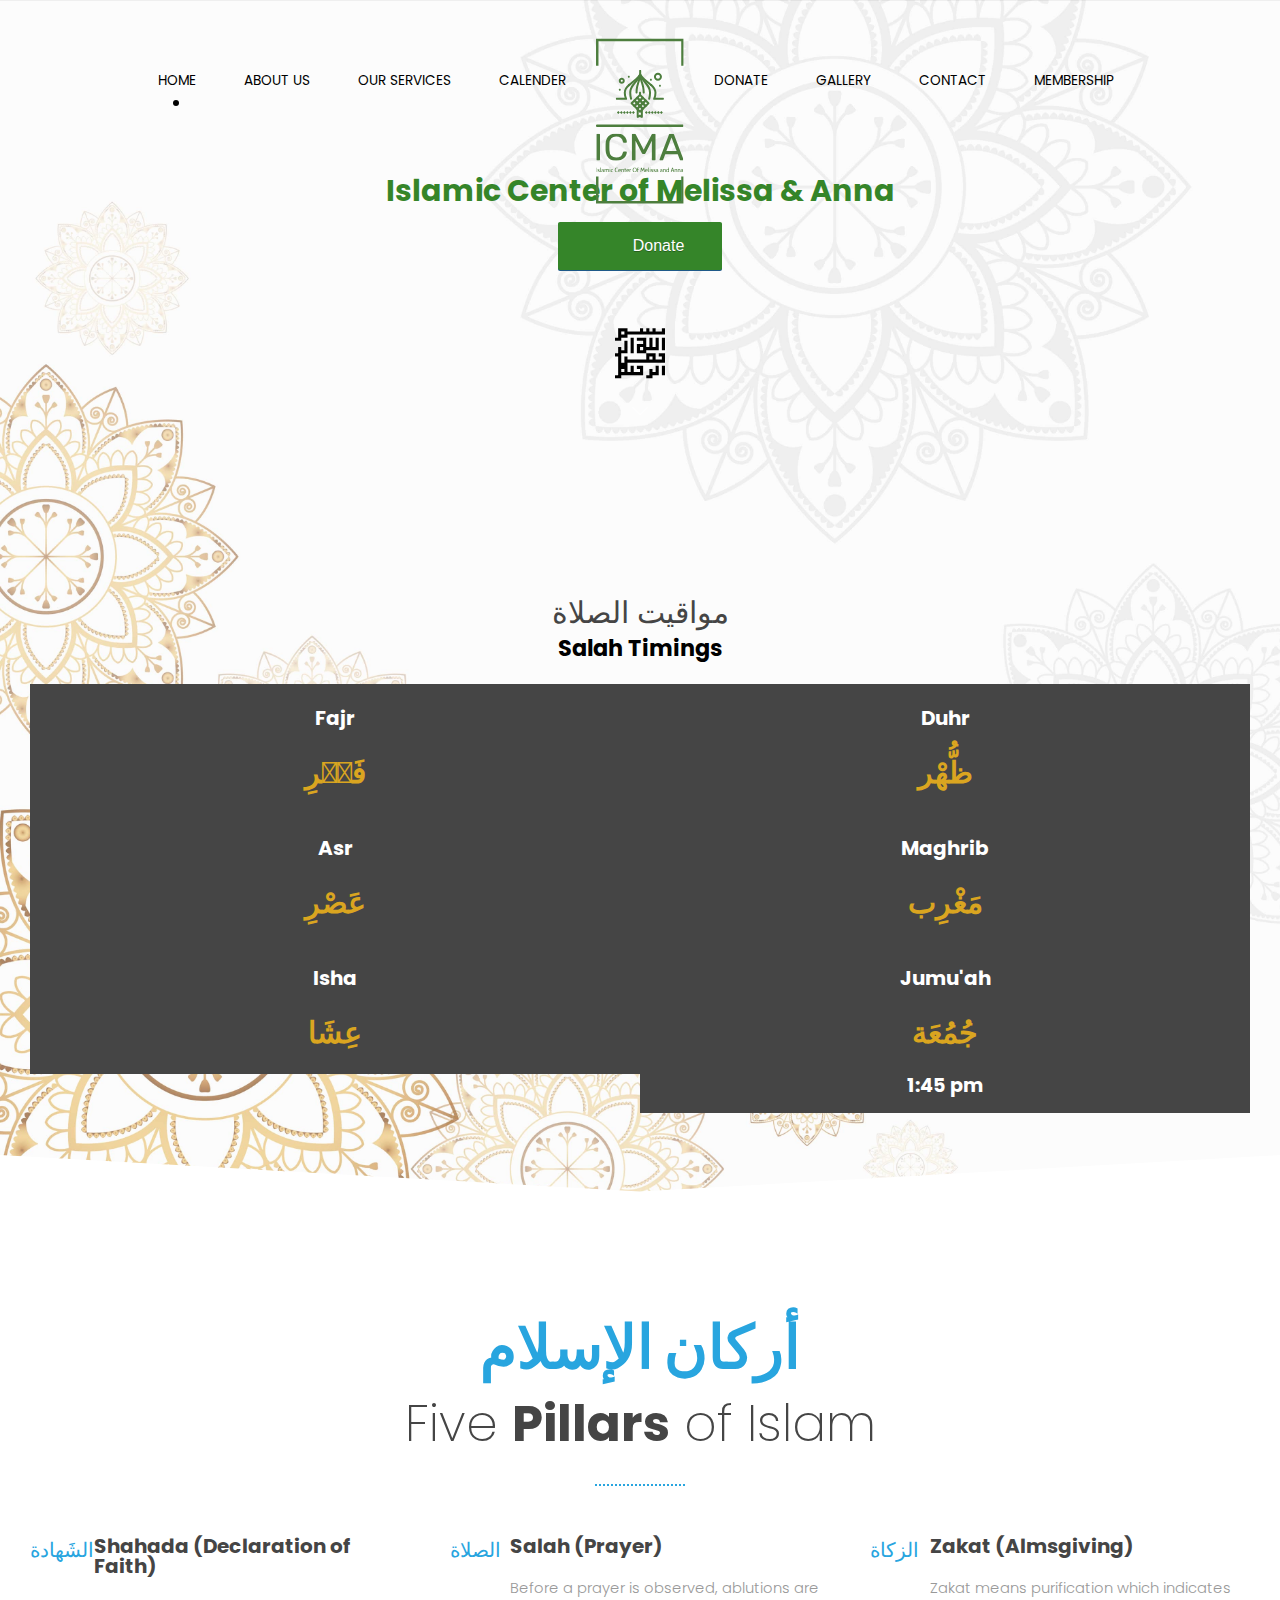
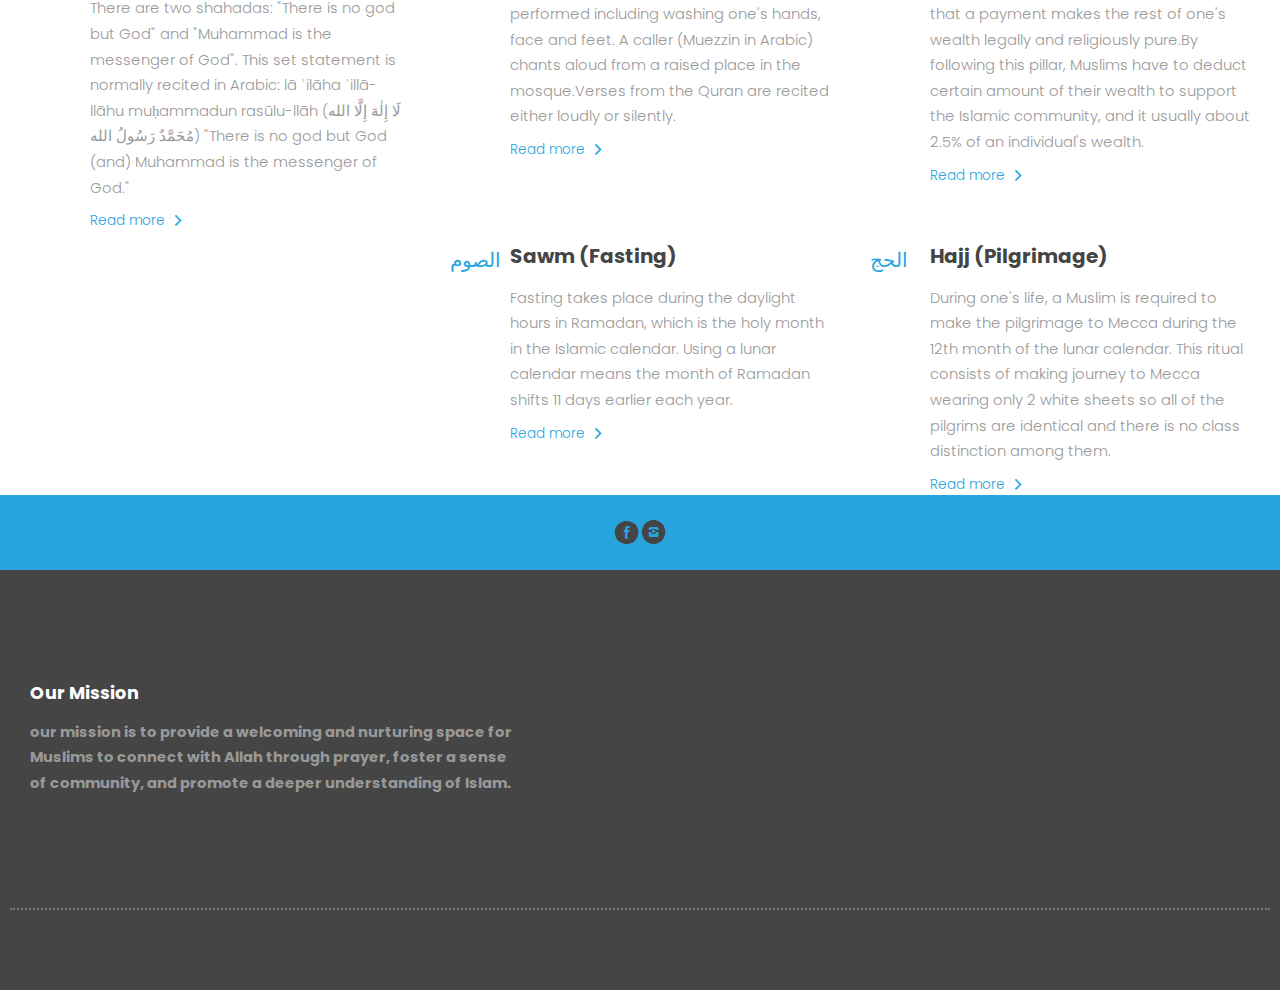
==== commit 94cdc77a: "added calender" ====
--- a/index.html
+++ b/index.html
@@ -35,25 +35,26 @@
         </div>
         
         <div class="top-nav"> 
-
-          <!-- left menu items -->
-          <div class="top-nav left-menu">
-             <ul class="right top-ul chevron">
-                <li><a href="index.html">Home</a></li>
-                <li><a href="about-us.html">About Us</a></li>
-                <li><a href="services.html">Our Services</a></li>
-             </ul>
-          </div>
-          
-          <!-- logo -->
-          <ul class="logo-menu">
-            <a href="index.html" class="logo">
-              <!-- Logo White Version -->
-              <img class="logo-white" src="img/logo-dark.png" alt="">
-              <!-- Logo Dark Version -->
-              <img class="logo-dark" src="img/logo-dark.png" alt="">
-            </a>
-          </ul>
+ <!-- left menu items -->
+ <div class="top-nav left-menu">
+    <ul class="right top-ul chevron">
+       <li><a href="index.html">Home</a></li>
+       <li><a href="about-us.html">About Us</a></li>
+       <li><a href="services.html">Our Services</a></li>
+       <li><a href="calender.html">Calender</a></li>
+    </ul>
+ </div>
+ 
+ <!-- logo -->
+ <ul class="logo-menu">
+   <a href="index.html" class="logo">
+     <!-- Logo White Version -->
+     <img class="logo-white" src="img/logo.svg" alt="">
+     <!-- Logo Dark Version -->
+     <img class="logo-dark" src="img/logo-dark.png" alt="">
+   </a>
+ </ul>
+         
           
           <!-- right menu items -->
           <div class="top-nav right-menu">
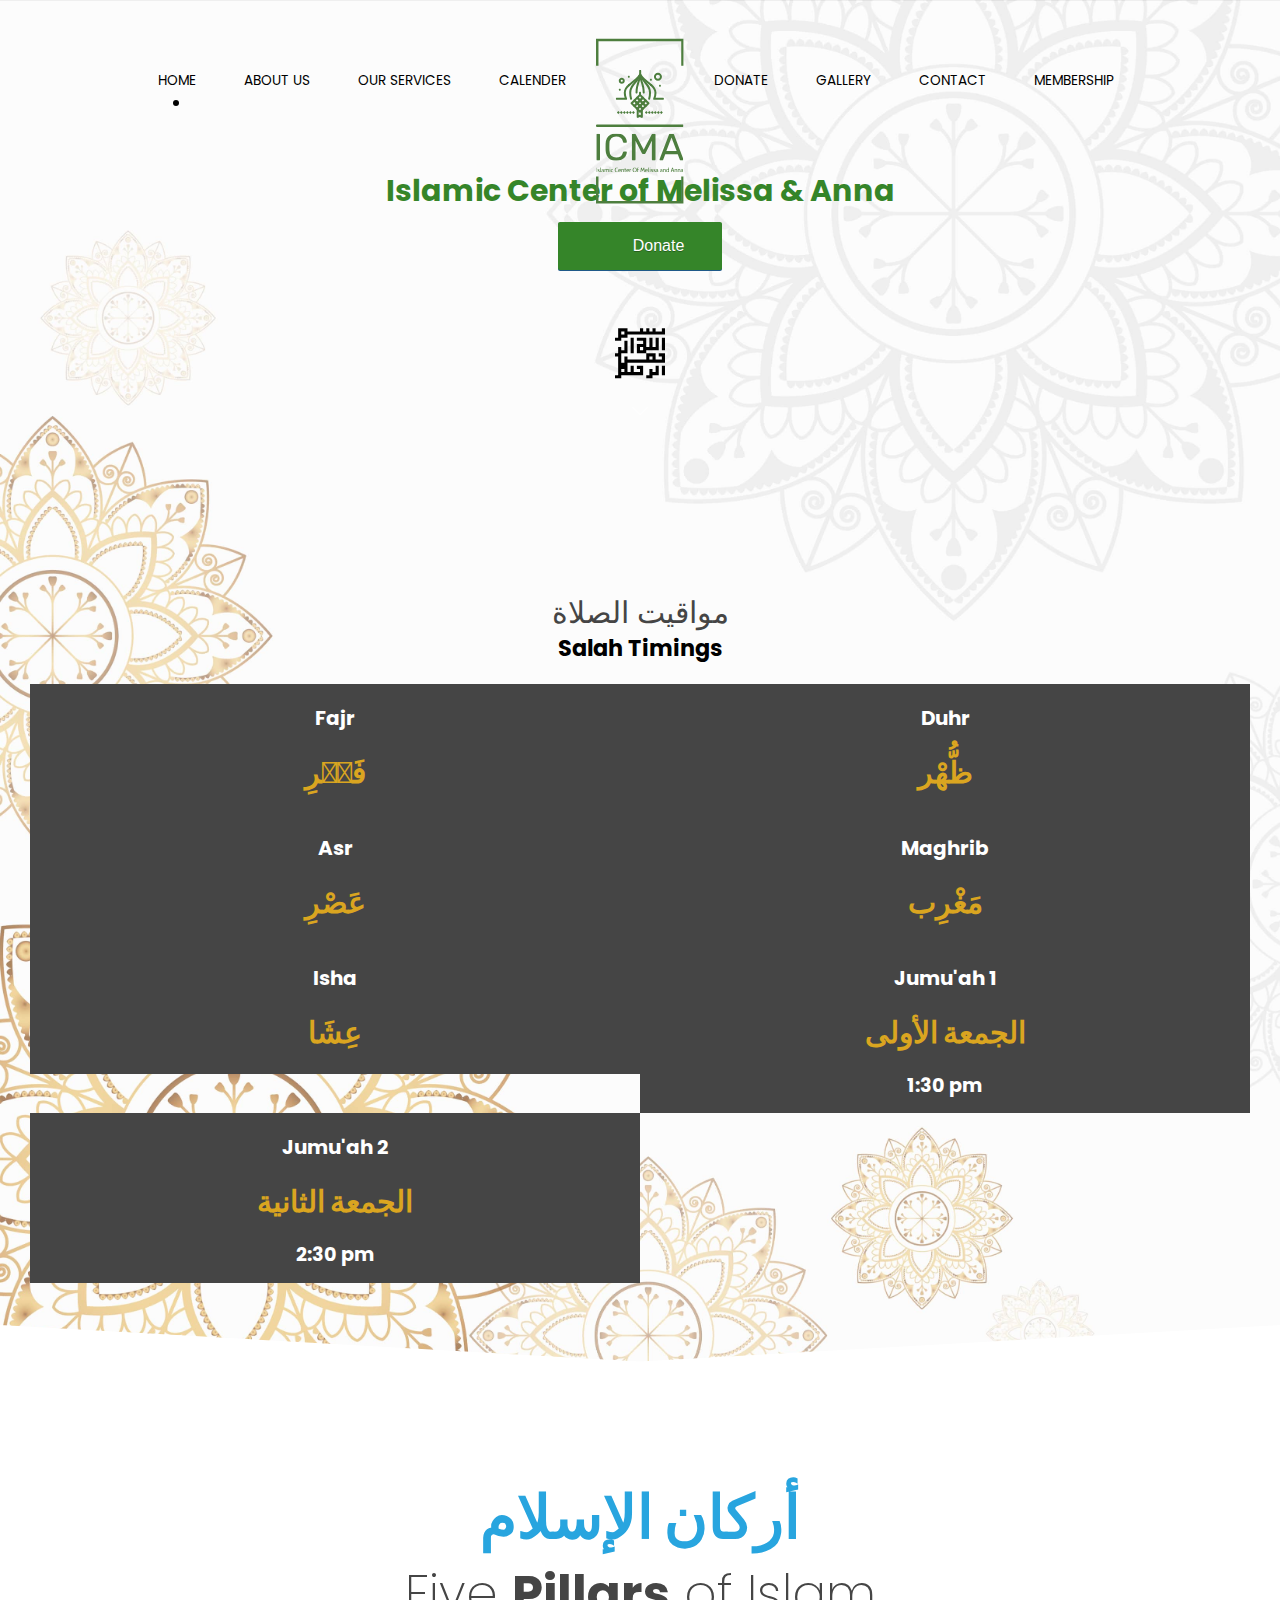
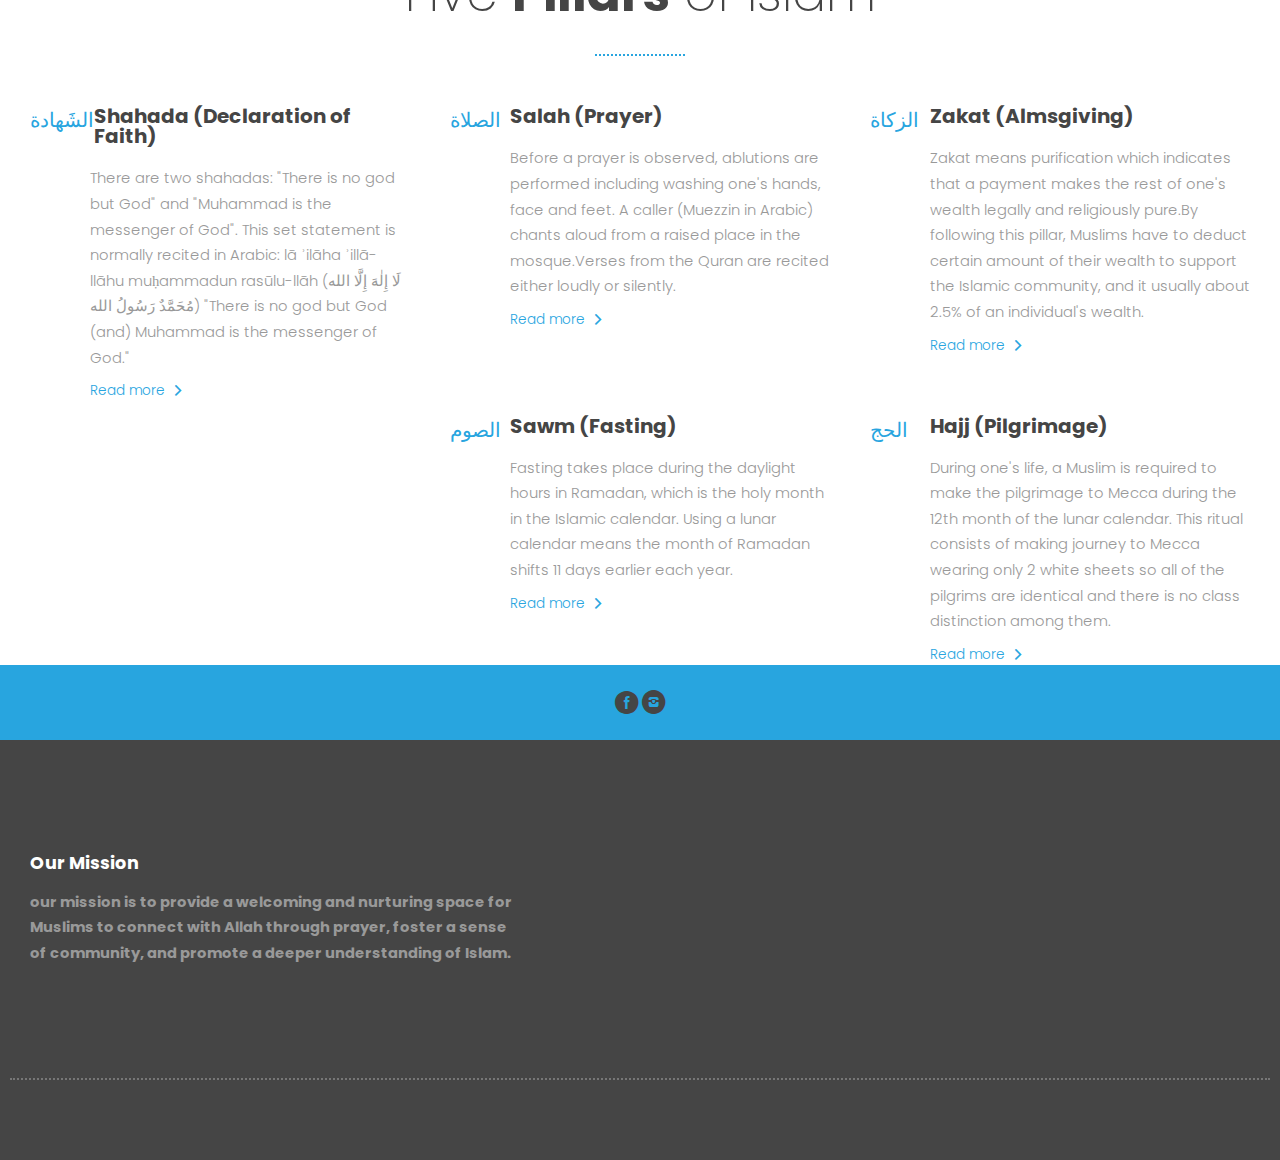
==== commit 13146e1b: "First Salat timings" ====
--- a/index.html
+++ b/index.html
@@ -284,7 +284,7 @@
                 <div class="image-hover-overlay background-dark">
                     <div class="image-hover-overlay-content padding">
                     <!-- Text -->
-                    <p class="text-white text-strong text-size-20">Jumu'ah</p>
+                    <p class="text-white text-strong text-size-20">Jumu'ah 1</p>
                     </div>
                 </div>
                 <!-- Photo 
@@ -298,15 +298,42 @@
                      text-gold
                       background-dark"
                   >
-                    جُمُعَة
-                </p>
+                  الجمعة الأولى               </p>
                 </div>
                 <div class="margin-top">
                 <!-- Title -->
-                <h3 id="" class="text-strong">1:45 pm</h3>
+                <h3 id="" class="text-strong">1:30 pm</h3>
                 </div>
             </a>
-
+<!-- Image 7 -->
+<a class="s-12 m-6 l-six margin-m-bottom-30 background-dark">
+    <div class="image-with-hover-overlay">
+    <div class="image-hover-overlay background-dark">
+        <div class="image-hover-overlay-content padding">
+        <!-- Text -->
+        <p class="text-white text-strong text-size-20">Jumu'ah 2</p>
+        </div>
+    </div>
+    <!-- Photo 
+    <img src="img/isha.png" />-->
+    <p
+        class="text-white 
+        text-extra-strong 
+        text-size-30 
+        text-m-size-10 
+        text-s-size-5
+         text-gold
+          background-dark"
+      >
+      الجمعة الثانية
+
+    </p>
+    </div>
+    <div class="margin-top">
+    <!-- Title -->
+    <h3 id="" class="text-strong">2:30 pm</h3>
+    </div>
+</a>
             </div>
           </div>
         </section>
@@ -536,7 +563,11 @@
         async function fetchTime() {
 
                 var surahNum =   getRandomInt(94,114)
-                let response = await fetch('https://api.aladhan.com/v1/timingsByCity/27-05-2023?city=Plano&country=United+Sates&method=8');
+
+                var todayDate = new Date().toISOString().slice(0, 10);
+console.log(todayDate);
+
+                let response = await fetch('https://api.aladhan.com/v1/timingsByCity/'+todayDate+'?city=Plano&country=United+Sates&method=8');
 
         console.log(response.status); // 200
         console.log(response.statusText); // OK
